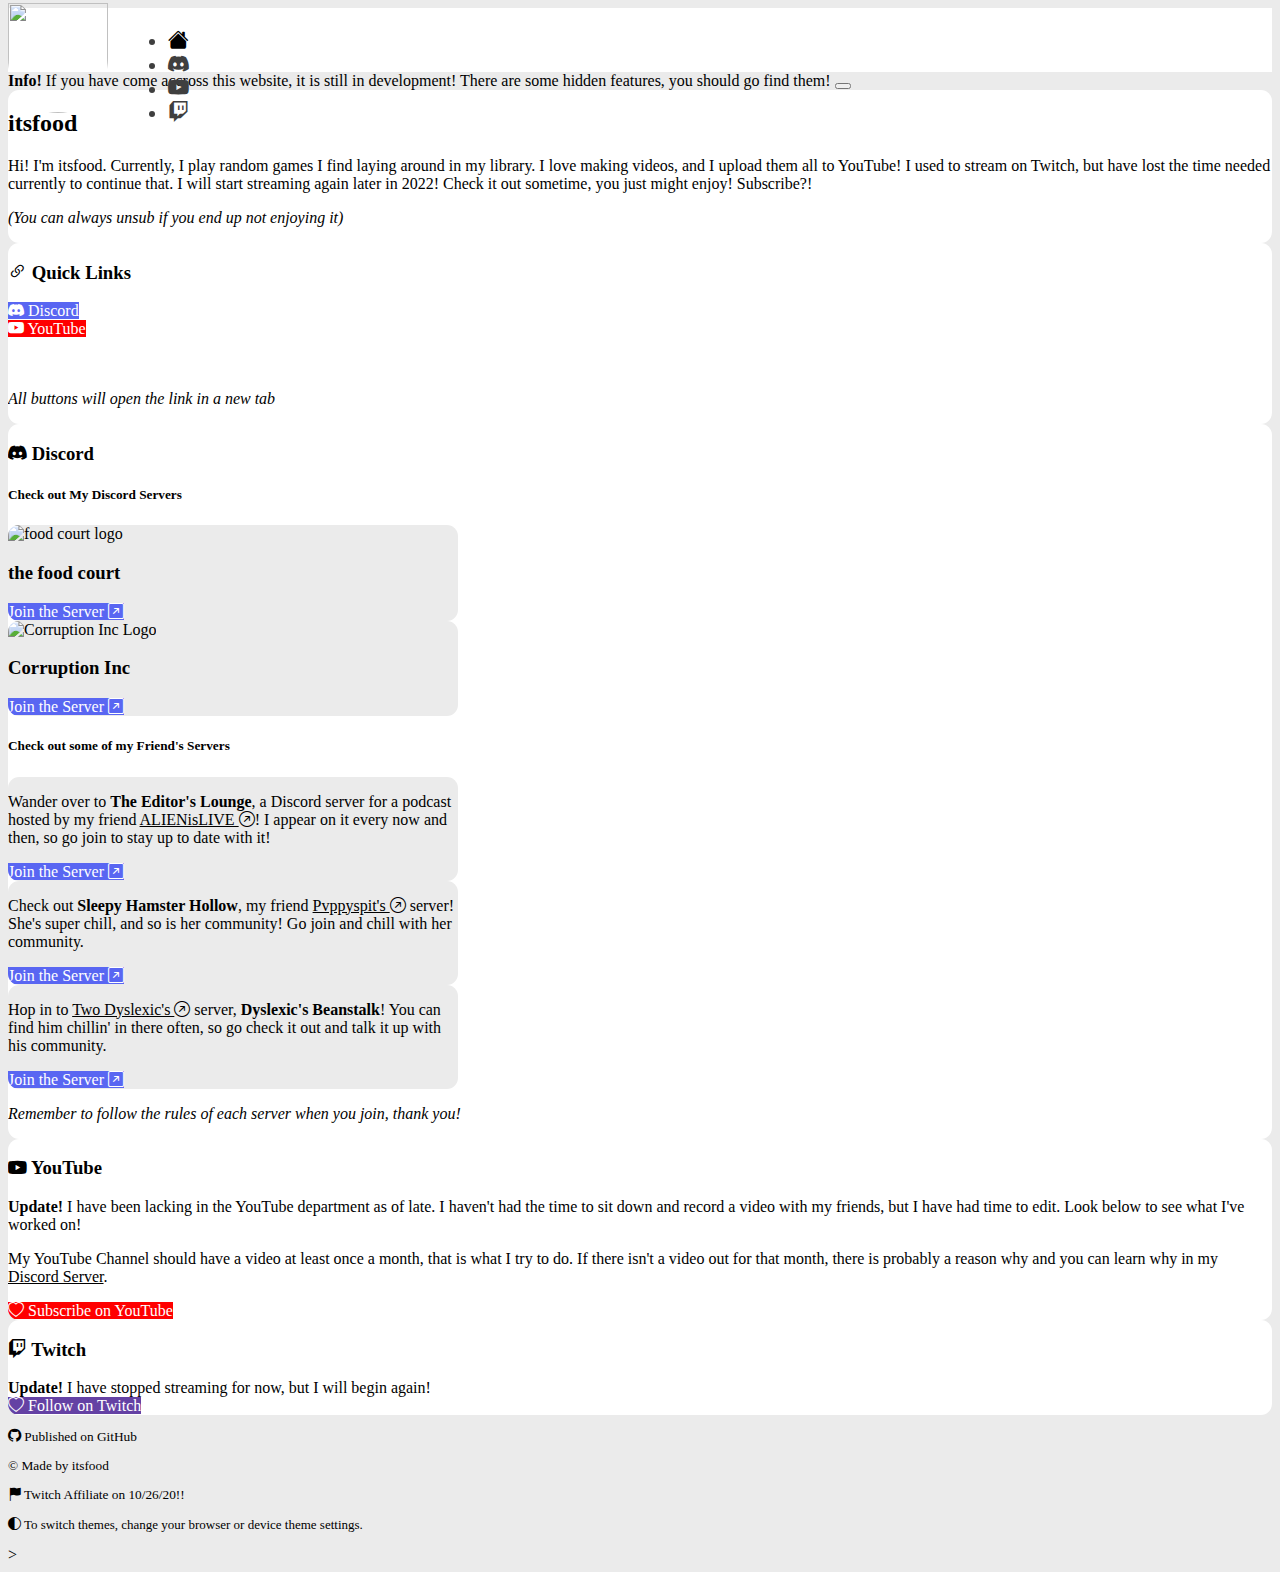
==== index.html @ 0097c3bd "updating logos and bootstrap icons" ====
<!DOCTYPE html>
<html lang="en" id="top" class="fontawesome-i2svg-active fontawesome-i2svg-complete">

<head>
    <meta charset="utf-8">
    <meta name="viewport" content="width=device-width">
    <title>itsfood</title>
    <link href="img/food/icon.png" rel="icon">
    <!-- Bootstrap -->
    <link href="https://cdn.jsdelivr.net/npm/bootstrap@5.1.3/dist/css/bootstrap.min.css" rel="stylesheet"
        integrity="sha384-1BmE4kWBq78iYhFldvKuhfTAU6auU8tT94WrHftjDbrCEXSU1oBoqyl2QvZ6jIW3" crossorigin="anonymous">
    <!-- Personal CSS (Includes Bootstrap Icons)-->
    <link href="css/style.css" rel="stylesheet" type="text/css">
    <link href="https://cdn.jsdelivr.net/npm/bootstrap-icons@1.8.3/font/bootstrap-icons.css" rel="stylesheet"
        type="text/css">
</head>

<body data-bs-spy="scroll" data-bs-target="#navbar" data-bs-offset="100">
    <nav id="navbar" class="navbar navbar-expand-lg navbar-dark bg-dark sticky-top">
        <div class="container-fluid">
            <img class="navbar-brand" src="img/food/logo.jpg" height="110px" width="100px" draggable="false">
            <ul class="nav" style="position: absolute">
                <li class="nav-item">
                    <a class="nav-link active" href="#top">
                        <i class="bi bi-house-fill" id="navbar-home"></i>
                    </a>
                </li>
                <li class="nav-item">
                    <a class="nav-link" href="#discord" ondblclick="window.open('https://discord.itsfood.xyz')">
                        <i class="bi bi-discord" id="navbar-discord"></i>
                    </a>
                </li>
                <li class="nav-item">
                    <a class="nav-link" href="#youtube"
                        ondblclick="window.open('https://www.youtube.com/channel/UCKGQCgPYx30GKtWlYYuQzdg')">
                        <i class="bi bi-youtube" id="navbar-youtube"></i>
                    </a>
                </li>
                <li class="nav-item">
                    <a class="nav-link" href="#twitch" ondblclick="alert('I don\'t stream anymore.')">
                        <i class="bi bi-twitch" id="navbar-twitch"></i>
                    </a>
                </li>
            </ul>
        </div>
    </nav>
    <main class="container my-4">
        <div class="alert alert-info alert-dismissible shadow fade show" role="alert">
            <strong>Info!</strong> If you have come accross this website, it is still in development! There are some
            hidden features, you should go find them!
            <button type="button" class="btn-close" data-bs-dismiss="alert" aria-label="Close"></button>
        </div>
        <div id="top">
            <div class="my-3 card shadow theme-control">
                <div class="card-header">
                    <h2 class="card-title">itsfood</h2>
                </div>
                <div class="card-body">
                    <div class="card-body">
                        Hi! I'm itsfood. Currently, I play random games I find laying around in my
                        library. I love making videos, and I upload them all to YouTube! I used to stream on Twitch, but
                        have lost the time needed currently to continue that. I will start streaming again later in
                        2022! Check it out sometime, you just might enjoy! Subscribe?!
                        <p class="text-muted"><i>(You can always unsub if you end
                                up not enjoying it)</i></p>
                    </div>
                </div>
            </div>
            <div class="my-3 card shadow theme-control">
                <div class="card-header">
                    <h3> <i class="bi bi-link-45deg"></i> Quick Links</h3>
                </div>
                <div class="card-body">
                    <div class="d-flex flex-row align-items-center justify-content-around">
                        <div>
                            <a href="https://discord.itsfood.xyz" class="btn btn-discord" target="_blank">
                                <i class="bi bi-discord"></i> Discord
                            </a>
                        </div>
                        <div>
                            <a href="https://www.youtube.com/channel/UCKGQCgPYx30GKtWlYYuQzdg" class="btn btn-youtube"
                                target="_blank">
                                <i class="bi bi-youtube"></i> YouTube
                            </a>
                        </div>
                        <div>
                            <a href="https://streamelements.com/itsfoodlive/tip" class="btn btn-success"
                                target="_blank">
                                <i class="bi bi-currency-exchange"></i> Donations
                            </a>
                        </div>
                        <div>
                            <a href="merch.itsfood.xyz" class="btn btn-primary" target="_blank">
                                <i class="bi bi-bag-fill"></i> Merch
                            </a>
                        </div>
                    </div>
                    <p class="text-muted text-center mt-3 m-0">
                        <i>All buttons will open the link in a new tab</i>
                    </p>
                </div>
            </div>
        </div>
        <div class="card shadow theme-control mt-5" id="discord">
            <div class="card-header">
                <h3><i class="bi bi-discord"></i> Discord</h3>
            </div>
            <div class="card-body">
                <h5 class="text-center">Check out My Discord Servers</h5>
                <div class="row justify-content-around">
                    <div class="col-lg-6 my-3" style="max-width: 450px;">
                        <div class="col card shadow theme-control d-flex flex-row">
                            <img src="./img/food/foodcourt.jpg" alt="food court logo" height="180px">
                            <div class="d-flex align-items-center justify-content-center flex-column m-3">
                                <h3>the food court</h3>
                                <a target="_blank" class="disabled btn btn-discord">
                                    Join the Server <i class="bi bi-arrow-up-right-square"></i>
                                </a>
                            </div>
                        </div>
                    </div>
                    <div class="col-lg-6 my-3" style="max-width: 450px;">
                        <div class="col card shadow theme-control d-flex flex-row">
                            <img src="./img/corruption/logo.png" alt="Corruption Inc Logo" height="180px">
                            <div class="d-flex align-items-center justify-content-center flex-column m-3">
                                <h3>Corruption Inc</h3>
                                <a target="_blank" class="btn btn-discord" href="https://discord.corruption.live">
                                    Join the Server <i class="bi bi-arrow-up-right-square"></i>
                                </a>
                            </div>
                        </div>
                    </div>
                </div>
                <h5 class="mt-2 text-center">Check out some of my Friend's Servers</h5>
                <div class="row justify-content-around">
                    <div class="col-lg-3 my-3" style="max-width: 450px;">
                        <div class="card shadow theme-control h-100">
                            <div class="card-body d-flex flex-row">
                                <p>Wander over to <b>The Editor's Lounge</b>, a Discord server for a podcast hosted by
                                    my friend <a href="https://www.twitch.tv/ALIENisSCARED" target="_blank">ALIENisLIVE
                                        <i class="bi bi-arrow-up-right-circle"></i></a>! I appear on it every now and
                                    then, so go join to stay up to date with it!
                                </p>
                            </div>
                            <div class="card-footer">
                                <a href="https://discord.gg/Z8apr4Z5Gk" target="_blank" class="btn btn-discord">
                                    Join the Server <i class="bi bi-arrow-up-right-square"></i>
                                </a>
                            </div>
                        </div>
                    </div>
                    <div class="col-lg-3 my-3" style="max-width: 450px;">
                        <div class="col card shadow theme-control h-100">
                            <div class="card-body d-flex flex-row">
                                <p>Check out <b>Sleepy Hamster Hollow</b>, my friend <a
                                        href="https://www.twitch.tv/pvppyspit" target="_blank">Pvppyspit's <i
                                            class="bi bi-arrow-up-right-circle"></i></a>
                                    server! She's super chill, and so is her community! Go join and chill with
                                    her community.</p>
                            </div>
                            <div class="card-footer">
                                <a href="https://discord.gg/gkdGFre59p" target="_blank" class="btn btn-discord">
                                    Join the Server <i class="bi bi-arrow-up-right-square"></i>
                                </a>
                            </div>
                        </div>
                    </div>
                    <div class="col-lg-3 my-3" style="max-width: 450px;">
                        <div class="col card shadow theme-control h-100">
                            <div class="card-body d-flex flex-row">
                                <p>Hop in to
                                    <a href="https://www.twitch.tv/nic2496" target="_blank">Two Dyslexic's <i
                                            class="bi bi-arrow-up-right-circle"></i></a>
                                    server, <b>Dyslexic's Beanstalk</b>! You can find him chillin' in there
                                    often, so go check it out and talk it up with his community.
                                </p>
                            </div>
                            <div class="card-footer">
                                <a href="https://discord.gg/JjtB6kdwkv" target="_blank" class="btn btn-discord">
                                    Join the Server <i class="bi bi-arrow-up-right-square"></i>
                                </a>
                            </div>
                        </div>
                    </div>
                </div>
            </div>
            <p class="text-muted text-center mt-2">
                <i>Remember to follow the rules of each server when you join, thank you!</i>
            </p>
        </div>
        <div class="card shadow theme-control mt-5" id="youtube">
            <div class="card-header">
                <h3><i class="bi bi-youtube"></i> YouTube</h3>
            </div>
            <div class="card-body">
                <div class="alert alert-info">
                    <strong>Update!</strong> I have been lacking in the YouTube department as of late. I haven't had the
                    time to sit down and record a video with my friends, but I have had time to edit. Look below to see
                    what I've worked on!
                </div>
                <p class="card-text">
                    My YouTube Channel should have a video at least once a month, that is what I try to do. If there
                    isn't a video out for that month, there is probably a reason why and you can learn why in my
                    <a href="https://discord.gg/P7KDmDk" target="_blank"><i class="fab fa-discord"></i> Discord
                        Server</a>.
                </p>
                <!-- <p class="card-text">Want to watch some of the content I have edited? Check out these videos!</p> -->
                <!-- <div class="row">
                    <div class="col-sm-4">
                        <div class="card shadow">
                            <div class="card-header">
                                <h5>ALIENisLIVE</h5>
                            </div>
                            <div class="card-body">
                                <p class="card-text">.</p>
                                <a href="#" class="btn btn-primary">Go Watch <i
                                        class="bi bi-arrow-up-right-square"></i></a>
                            </div>
                        </div>
                    </div>
                    <div class="col-sm-4">
                        <div class="card shadow">
                            <div class="card-header">
                                <h5>ALIENisLIVE</h5>
                            </div>
                            <div class="card-body">
                                <p class="card-text"></p>
                                <a href="#" class="btn btn-primary">Go Watch <i
                                        class="bi bi-arrow-up-right-square"></i></a>
                            </div>
                        </div>
                    </div>
                    <div class="col-sm-4">
                        <div class="card shadow">
                            <div class="card-header">
                                <h5>ALIENisLIVE</h5>
                            </div>
                            <div class="card-body">
                                <p class="card-text"></p>
                                <a href="#" class="btn btn-primary">Go Watch <i
                                        class="bi bi-arrow-up-right-square"></i></a>
                            </div>
                        </div>
                    </div>
                </div> -->
            </div>
            <div class="card-footer">
                <a href="https://www.youtube.com/channel/UCKGQCgPYx30GKtWlYYuQzdg" target="_blank"
                    class="btn btn-youtube" onmousedown="javascript:fillHeart(this)">
                    <i class="bi bi-heart"></i> Subscribe on YouTube
                </a>
            </div>
        </div>
        <div class="card shadow theme-control mt-5" id="twitch">
            <div class="card-header">
                <h3><i class="bi bi-twitch"></i> Twitch</h3>
            </div>
            <div class="alert alert-info mx-3 my-2">
                <strong>Update!</strong> I have stopped streaming for now, but I
                will begin again!
            </div>
            <!-- <div class="px-3 py-2 embed-twitch">
                <iframe src="https://player.twitch.tv/?channel=itsfoodlive&parent=itsfood.xyz&parent=localhost"
                    height="100%" width="100%" frameborder="false" scrolling="false" allowfullscreen="true"
                    style="border-radius: 5px;">
                </iframe>
            </div> -->
            <!-- <div class="card-body">
                <div class="alert alert-info my-1"><strong>Schedule!</strong> Currently, I do not have a schedule on
                    Twitch. My goal is to stream three times a week, starting around 9:30-10:00pm PST.</div>
            </div> -->
            <div class="card-footer">
                <a href="https://www.twitch.tv/itsfoodlive" target="_blank" class="btn btn-twitch"
                    onmousedown="javascript:fillHeart(this)">
                    <i class="bi bi-heart"></i> Follow on Twitch
                </a>
            </div>
        </div>
    </main>
    <div class="containter">
        <div class="d-flex justify-content-around" style="font-size: smaller;">
            <p class="text-muted"><i class="bi bi-github"></i> Published on GitHub</p>
            <p class="text-muted">&copy; Made by itsfood</p>
            <p class="text-muted"><i class="bi bi-flag-fill"></i> Twitch Affiliate on 10/26/20!!</p>
        </div>
        <div class="d-flex justify-content-around" style="font-size: small;">
            <p class="text-muted"><i class="bi bi-circle-half"></i> To switch themes, change your browser or device
                theme
                settings.</p>
        </div>
        <!-- <div class="d-flex justify-content-around" style="font-size: small;">
            <p class="text-muted">
                <i class="bi" title="Apple's Safari" id="safari">
                    <img src="./css/extra-icons/safari-brands.svg" alt="Safari Logo">
                </i>
                <i class="bi" title="Google Chrome" id="chrome">
                    <img src="./css/extra-icons/chrome-brands.svg" alt="Google Chrome Logo">
                </i>
                Works On
                <i class="bi" title="Microsoft Edge" id="microsoft edge">
                    <img src="./css/extra-icons/edge-brands.svg" alt="Edge Logo">
                </i>
                <i class="bi" title="Mozilla Firefox" id="firefox">
                    <img src="./css/extra-icons/firefox-brands.svg" alt="Firefox Logo"></i>
            </p>
        </div> -->
    </div>

    <!--Bootstrap.js CDN -->
    <script src="https://cdn.jsdelivr.net/npm/bootstrap@5.1.3/dist/js/bootstrap.bundle.min.js"
        integrity="sha384-ka7Sk0Gln4gmtz2MlQnikT1wXgYsOg+OMhuP+IlRH9sENBO0LRn5q+8nbTov4+1p"
        crossorigin="anonymous"></script>
    <!-- Script -->
    <script>
        // Initiate Bootstrap compononets
        var alertList = document.querySelectorAll('.alert')
        var alerts = [].slice.call(alertList).map(function (element) {
            return new bootstrap.Alert(element)
        })

        // Fill in heart icons in buttons when clicked (Twitch, YouTube)
        function fillHeart(elem) {
            let heart = elem.getElementsByClassName('bi-heart')[0];
            // console.log(heart)
            heart.classList.remove('bi-heart')
            heart.classList.add('bi-heart-fill')
        }
    </script>
    <!-- Browser Detect -->
    <script src="https://cdn.jsdelivr.net/npm/bowser@2.5.3/es5.js"></script>>
    <script type="text/javascript">
        window.addEventListener("load", function () {
            // PARSE USER AGENT
            var result = bowser.getParser(navigator.userAgent).getResult();

            // BROWSER INFO
            console.log(result.browser.name);

            // PAGE CUSTOMIZATION
            $(`#${result.browser.name.toLowerCase()}`).addClass('currentBrowser');
        });
    </script>
</body>

</html>

<!-- Hello fellow coder!
    I have a simple request of you...
    You can read my code, and I encourage telling
    me if I should change anything, but if you could
    refrain from copying and using it in your own
    proect, that would be wonderful. Thanks!
    Copyright 2022 itsfood. -->
---- css/style.css ----
/* Personal CSS for the itsfood website (made by itsfood) */
html {
  scroll-behavior: smooth;
}

/* Theme */
@media (prefers-color-scheme: light) {
  :root {
    --theme-web-bg: #ebebeb;
    --theme-text: black;
    --theme-color: white;
    --theme-primary: #007bff;
    --theme-alt: #3f3f3f;
  }
}

@media (prefers-color-scheme: dark) {
  :root {
    --theme-web-bg: #1a1a1a;
    --theme-text: white;
    --theme-color: #1f1f1f;
    --theme-primary: #007bff;
    --theme-alt: #afafaf;
  }
}

.theme-control {
  background-color: var(--theme-color);
  color: var(--theme-text);
}

.theme-control a {
  color: var(--theme-text);
  text-decoration: underline;
  transition: 150ms ease-in;
}

.theme-control a:hover {
  color: var(--theme-alt);
  text-decoration: none;
}

/* Other Adjustments */

body {
  position: relative;
  background-color: var(--theme-web-bg);
  color: var(--theme-text) !important;
  cursor: default;
  /*disables text selection*/
  -webkit-touch-callout: none !important;
  -webkit-user-select: none !important;
  -khtml-user-select: none !important;
  -moz-user-select: none !important;
  -ms-user-select: none !important;
  user-select: none !important;
}

/*Hides scrollbars on webKit browsers*/
body::-webkit-scrollbar {
  display: none;
}

/* Navbar */
nav {
  background-color: var(--theme-color);
  color: var(--theme-alt);
  font-size: 1.3rem;
  height: 4rem;
}
.navbar {
  background-color: var(--theme-color) !important;
}

.nav {
  left: 120px;
}

.nav-link {
  color: var(--theme-alt) !important;
  transform: scale(1);
  transition: 150ms ease;
}

.nav-link:hover {
  color: var(--theme-text) !important;
}

.active #navbar-youtube,
.nav-link:hover #navbar-youtube {
  color: #ff0000 !important;
}

.active #navbar-twitch,
.nav-link:hover #navbar-twitch {
  color: #6441a4 !important;
}

.active #navbar-discord,
.nav-link:hover #navbar-discord {
  color: #5865f2 !important;
}

@media only screen and (max-width: 768px) {
  .navbar-brand {
    width: 65px !important;
    height: 75px !important;
    border-top-right-radius: 50% !important;
    border-bottom-left-radius: 0% !important;
    position: absolute;
    top: -5px !important;
    left: -5px !important;
  }

  .nav {
    left: 70px !important;
  }
}

.navbar-brand {
  border-bottom-left-radius: 50%;
  border-bottom-right-radius: 50%;
  position: absolute !important;
  top: -5px !important;
  opacity: 1;
}

.active {
  color: var(--theme-text) !important;
  transform: scale(1.15);
}

.nav-link #navbar-youtube,
.nav-link #navbar-twitch,
.nav-link #navbar-home,
.nav-link #navbar-discord {
  transition: 150ms ease-in;
}

a:hover {
  cursor: pointer;
}

.card {
  border: none;
  border-radius: 0.7rem;
  overflow: hidden;
}
.card-body .card {
  background-color: var(--theme-web-bg);
}

.embed-youtube {
  width: 100%;
  aspect-ratio: 16/9;
}
.embed-twitch {
  width: 100%;
  aspect-ratio: 16/9;
}

.btn {
  text-decoration: none !important;
  color: white !important;
}
.btn:hover {
  color: white !important;
}
.btn:active {
  transform: scale(0.95);
}

.btn-twitch {
  background-color: #6441a4;
  transition: 300ms ease !important;
}

.btn-twitch:hover {
  background-color: rgb(65, 42, 107);
}

.btn-youtube {
  background-color: red;
  transition: 300ms ease !important;
}
.btn-youtube:hover {
  background-color: rgb(175, 0, 0);
}

.btn-discord {
  background-color: rgb(89, 102, 242);
  transition: 300ms ease !important;
}

.btn-discord:hover {
  background-color: rgb(68, 79, 201);
}

.currentBrowser {
  color: var(--theme-text) !important;
  fill: var(--theme-text) !important;
}

#bgTop {
  background-image: url(../img/gradient.png);
  background-size: cover;
  height: fit-content;
  width: 100vw;
}

/* Animations */
.pulse {
  animation: pulse 1500ms ease-out infinite;
}

.hover-pulse:hover {
  animation: pulse 1500ms ease-out infinite;
}

@keyframes pulse {
  0% {
    transform: scale(1);
  }

  50% {
    transform: scale(1.1);
  }

  100% {
    transform: scale(1);
  }
}

.grow {
  animation: grow 1000ms ease;
}

.hover-grow:hover {
  animation: grow 1000ms ease;
}

@keyframes grow {
  0% {
    transform: scale(1);
  }

  100% {
    transform: scale(1.1);
  }
}
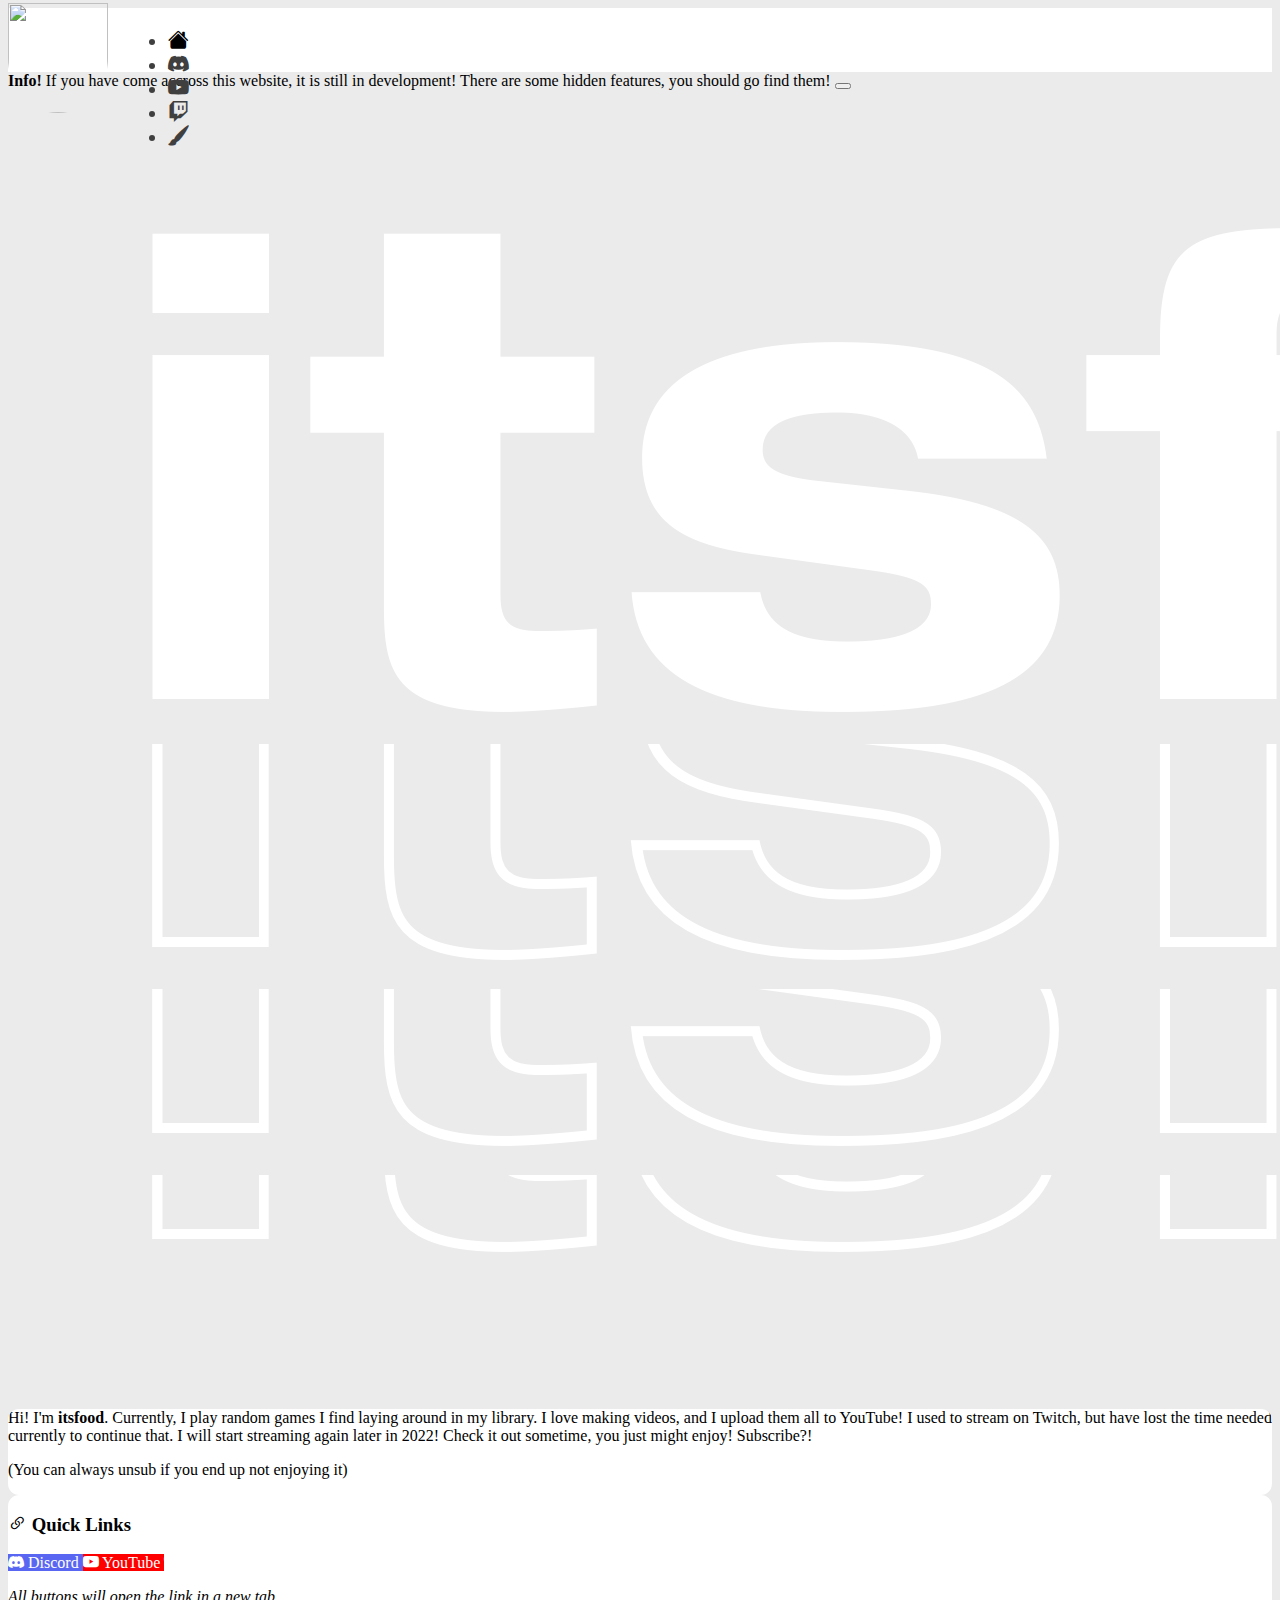
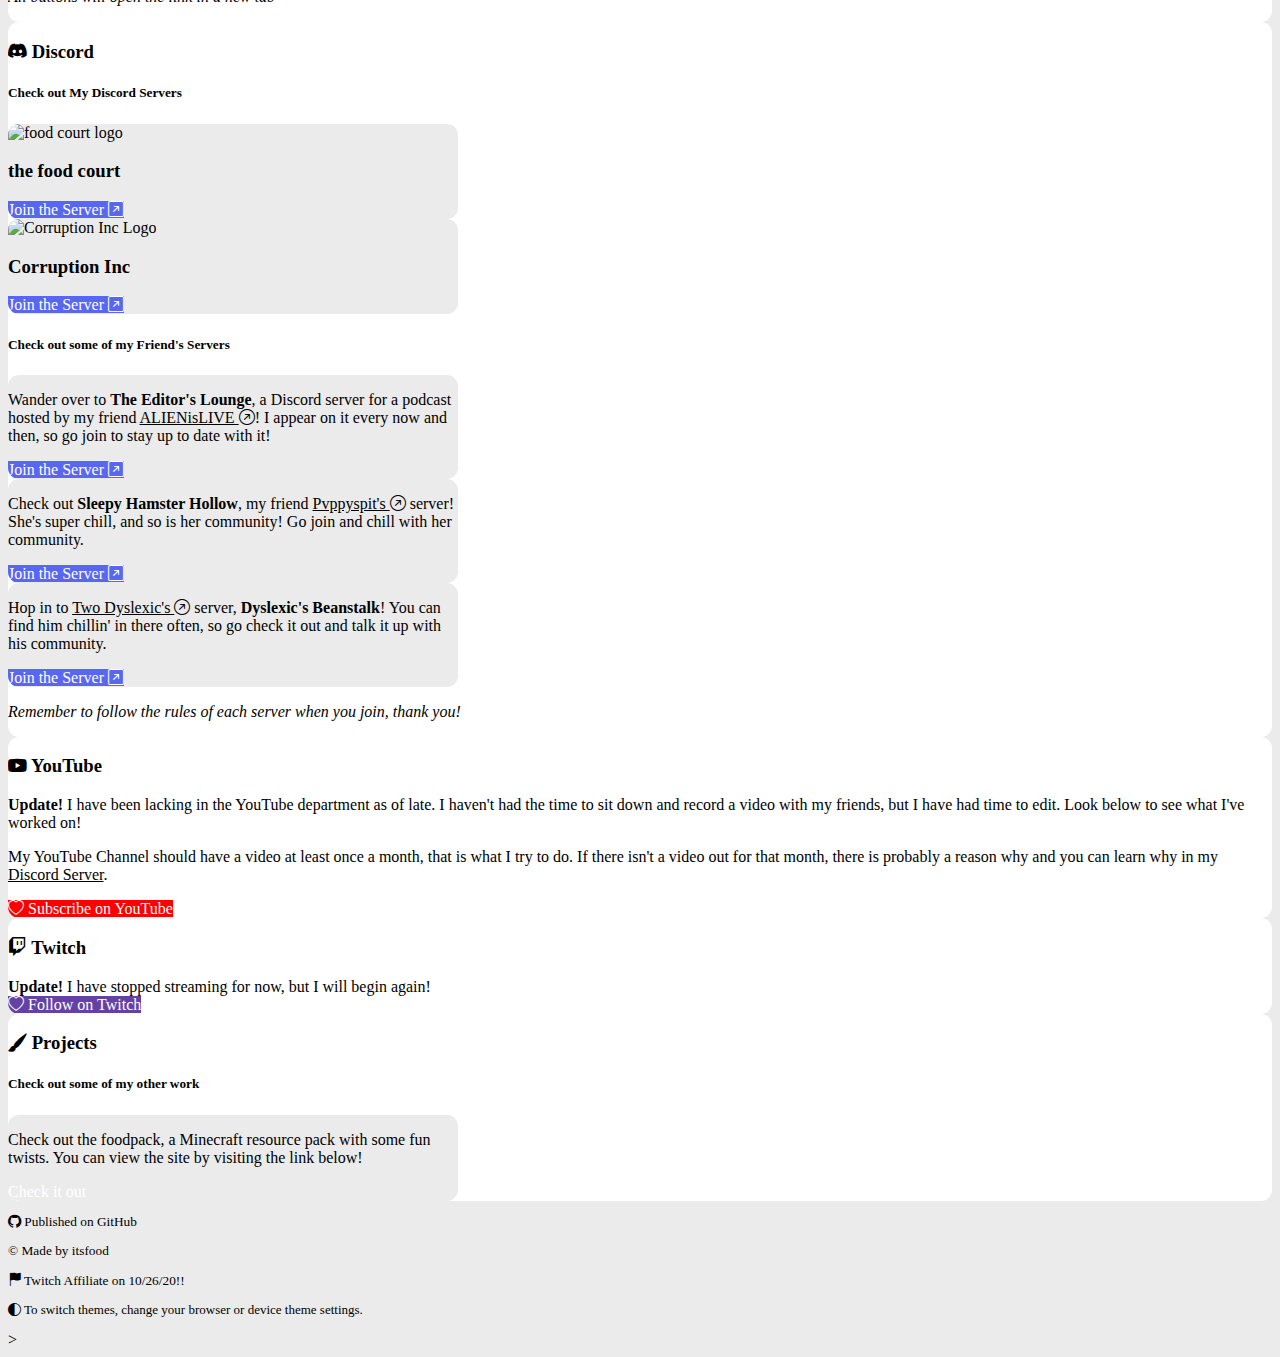
==== commit f82becaf: "MAJOR redesign to fit new brand, and merged foodpack into the main site!" ====
--- a/index.html
+++ b/index.html
@@ -41,6 +41,11 @@
                         <i class="bi bi-twitch" id="navbar-twitch"></i>
                     </a>
                 </li>
+                <li class="nav-item">
+                    <a class="nav-link" href="#projects">
+                        <i class="bi bi-brush-fill" id="navbar-projects"></i>
+                    </a>
+                </li>
             </ul>
         </div>
     </nav>
@@ -51,18 +56,18 @@
             <button type="button" class="btn-close" data-bs-dismiss="alert" aria-label="Close"></button>
         </div>
         <div id="top">
+            <div class="d-flex justify-content-center">
+                <img class="page-title" src="./img/food/text.png" alt="itsfood text with outline duplications below">
+            </div>
             <div class="my-3 card shadow theme-control">
-                <div class="card-header">
-                    <h2 class="card-title">itsfood</h2>
-                </div>
                 <div class="card-body">
                     <div class="card-body">
-                        Hi! I'm itsfood. Currently, I play random games I find laying around in my
+                        Hi! I'm <b>itsfood</b>. Currently, I play random games I find laying around in my
                         library. I love making videos, and I upload them all to YouTube! I used to stream on Twitch, but
                         have lost the time needed currently to continue that. I will start streaming again later in
                         2022! Check it out sometime, you just might enjoy! Subscribe?!
-                        <p class="text-muted"><i>(You can always unsub if you end
-                                up not enjoying it)</i></p>
+                        <p class="text-muted">(You can always unsub if you end
+                            up not enjoying it)</p>
                     </div>
                 </div>
             </div>
@@ -72,28 +77,19 @@
                 </div>
                 <div class="card-body">
                     <div class="d-flex flex-row align-items-center justify-content-around">
-                        <div>
-                            <a href="https://discord.itsfood.xyz" class="btn btn-discord" target="_blank">
-                                <i class="bi bi-discord"></i> Discord
-                            </a>
-                        </div>
-                        <div>
-                            <a href="https://www.youtube.com/channel/UCKGQCgPYx30GKtWlYYuQzdg" class="btn btn-youtube"
-                                target="_blank">
-                                <i class="bi bi-youtube"></i> YouTube
-                            </a>
-                        </div>
-                        <div>
-                            <a href="https://streamelements.com/itsfoodlive/tip" class="btn btn-success"
-                                target="_blank">
-                                <i class="bi bi-currency-exchange"></i> Donations
-                            </a>
-                        </div>
-                        <div>
-                            <a href="merch.itsfood.xyz" class="btn btn-primary" target="_blank">
-                                <i class="bi bi-bag-fill"></i> Merch
-                            </a>
-                        </div>
+                        <a href="https://discord.itsfood.xyz" class="btn btn-discord m-1" target="_blank">
+                            <i class="bi bi-discord"></i> Discord
+                        </a>
+                        <a href="https://www.youtube.com/channel/UCKGQCgPYx30GKtWlYYuQzdg" class="btn btn-youtube m-1"
+                            target="_blank">
+                            <i class="bi bi-youtube"></i> YouTube
+                        </a>
+                        <a href="https://streamelements.com/itsfoodlive/tip" class="btn btn-green m-1" target="_blank">
+                            <i class="bi bi-currency-exchange"></i> Donations
+                        </a>
+                        <a href="merch.itsfood.xyz" class="btn btn-gold m-1" target="_blank">
+                            <i class="bi bi-bag-fill"></i> Merch
+                        </a>
                     </div>
                     <p class="text-muted text-center mt-3 m-0">
                         <i>All buttons will open the link in a new tab</i>
@@ -276,6 +272,43 @@
                 </a>
             </div>
         </div>
+        <div class="card shadow theme-control mt-5" id="projects">
+            <div class="card-header">
+                <h3><i class="bi bi-brush-fill"></i> Projects</h3>
+            </div>
+            <div class="card-body">
+                <!-- <h5 class="text-center">Check out my recent projects</h5>
+                <div class="row justify-content-around">
+                    <div class="col-lg-6 my-3" style="max-width: 450px;">
+                        <div class="col card shadow theme-control d-flex flex-row">
+                            <img src="./img/food/foodcourt.jpg" alt="food court logo" height="180px">
+                            <div class="d-flex align-items-center justify-content-center flex-column m-3">
+                                <h3>the food court</h3>
+                                <a target="_blank" class="disabled btn btn-discord">
+                                    Join the Server <i class="bi bi-arrow-up-right-square"></i>
+                                </a>
+                            </div>
+                        </div>
+                    </div>
+                </div> -->
+                <h5 class="text-center">Check out some of my other work</h5>
+                <div class="row justify-content-around">
+                    <div class="col-lg-3 my-3" style="max-width: 450px;">
+                        <div class="col card shadow theme-control h-100">
+                            <div class="card-body d-flex flex-row">
+                                <p>Check out the foodpack, a Minecraft resource pack with some fun twists. You can view
+                                    the site by visiting the link below!</p>
+                            </div>
+                            <div class="card-footer">
+                                <a href="./foodpack/" class="btn btn-primary">
+                                    Check it out
+                                </a>
+                            </div>
+                        </div>
+                    </div>
+                </div>
+            </div>
+        </div>
     </main>
     <div class="containter">
         <div class="d-flex justify-content-around" style="font-size: smaller;">
@@ -285,8 +318,7 @@
         </div>
         <div class="d-flex justify-content-around" style="font-size: small;">
             <p class="text-muted"><i class="bi bi-circle-half"></i> To switch themes, change your browser or device
-                theme
-                settings.</p>
+                theme settings.</p>
         </div>
         <!-- <div class="d-flex justify-content-around" style="font-size: small;">
             <p class="text-muted">
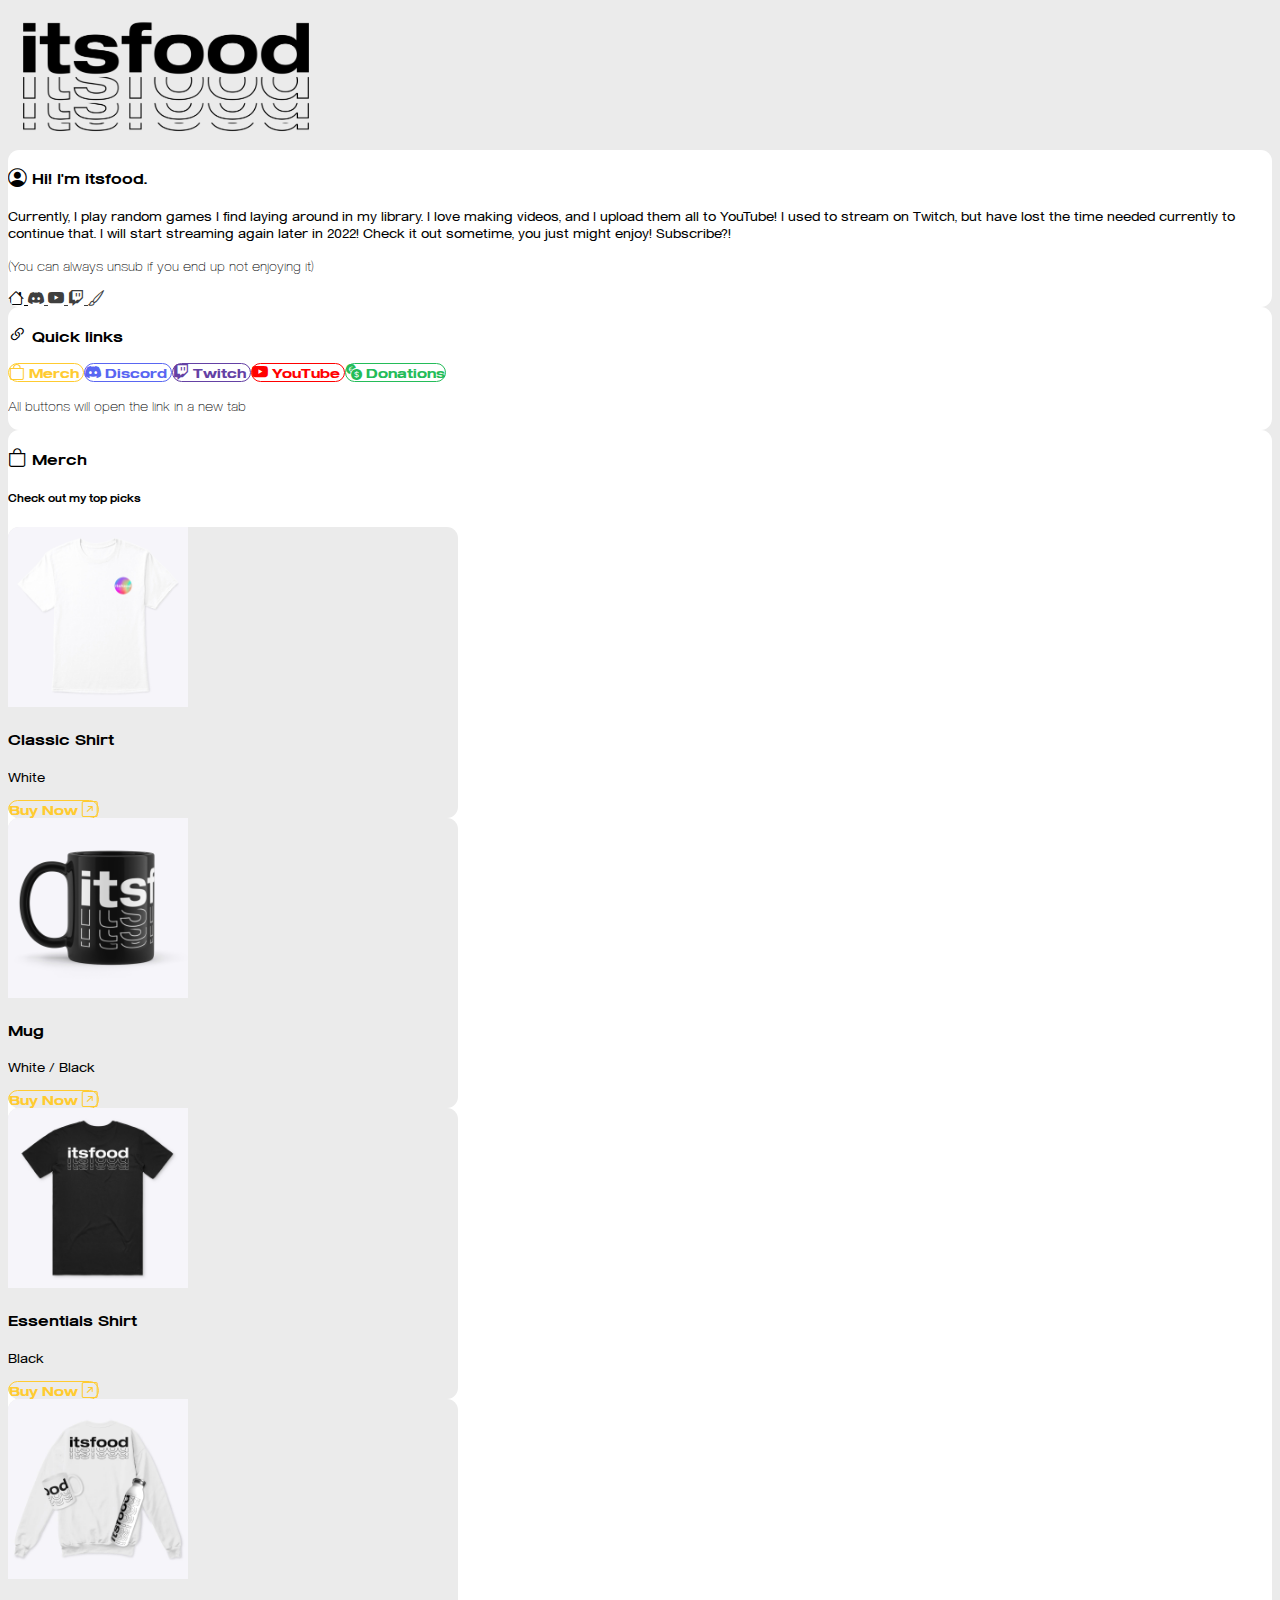
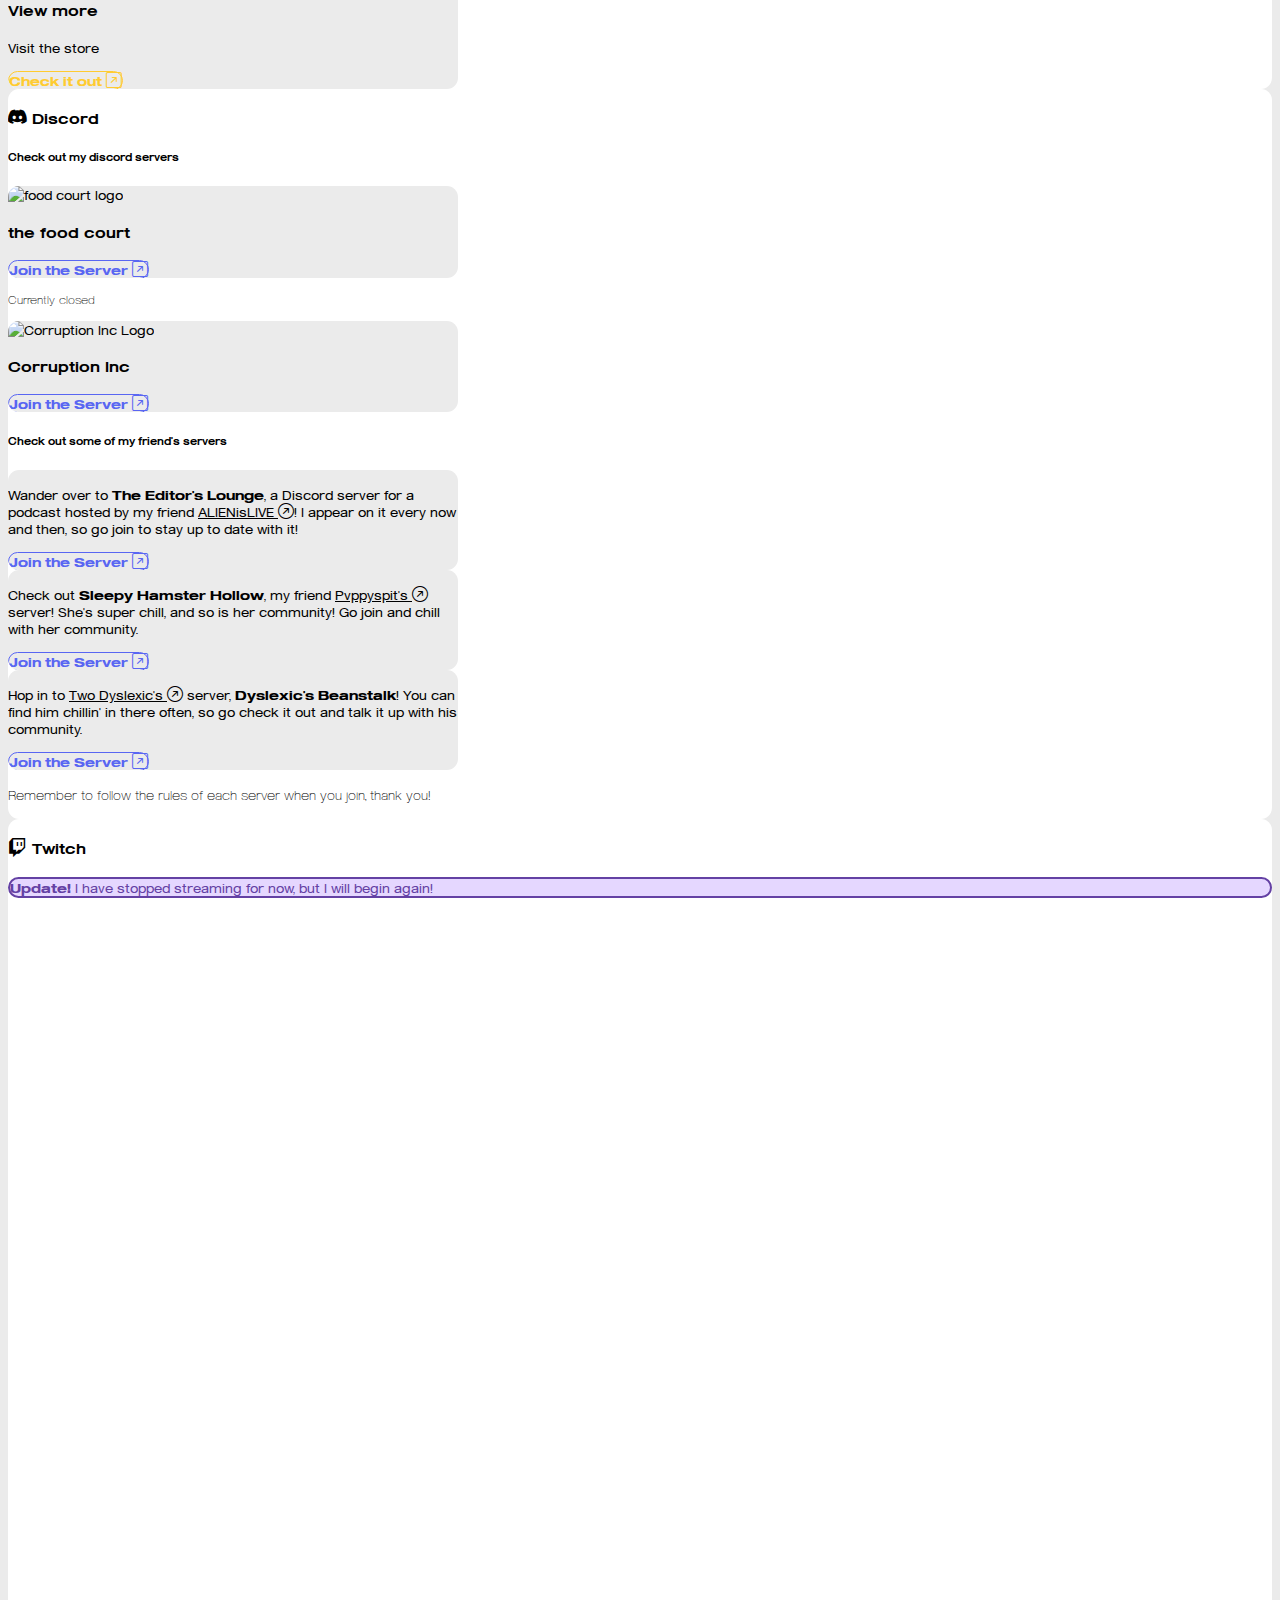
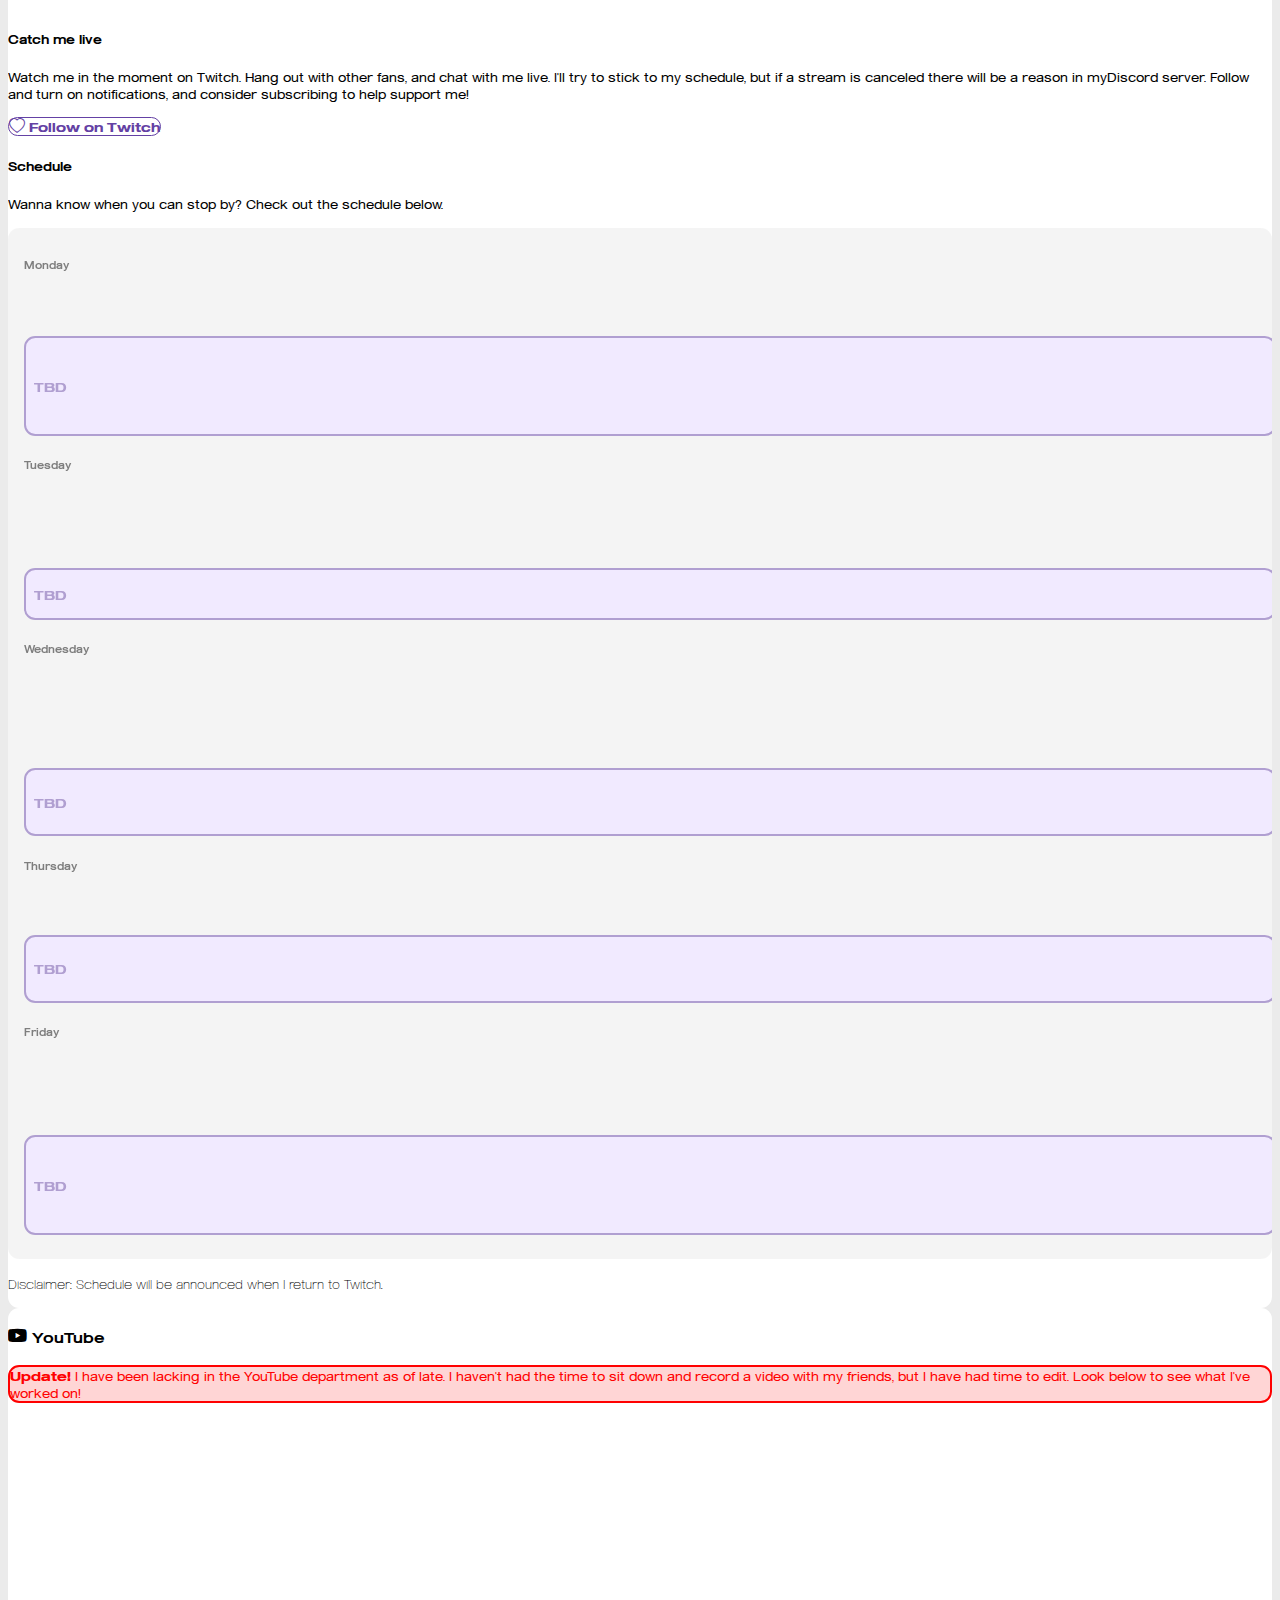
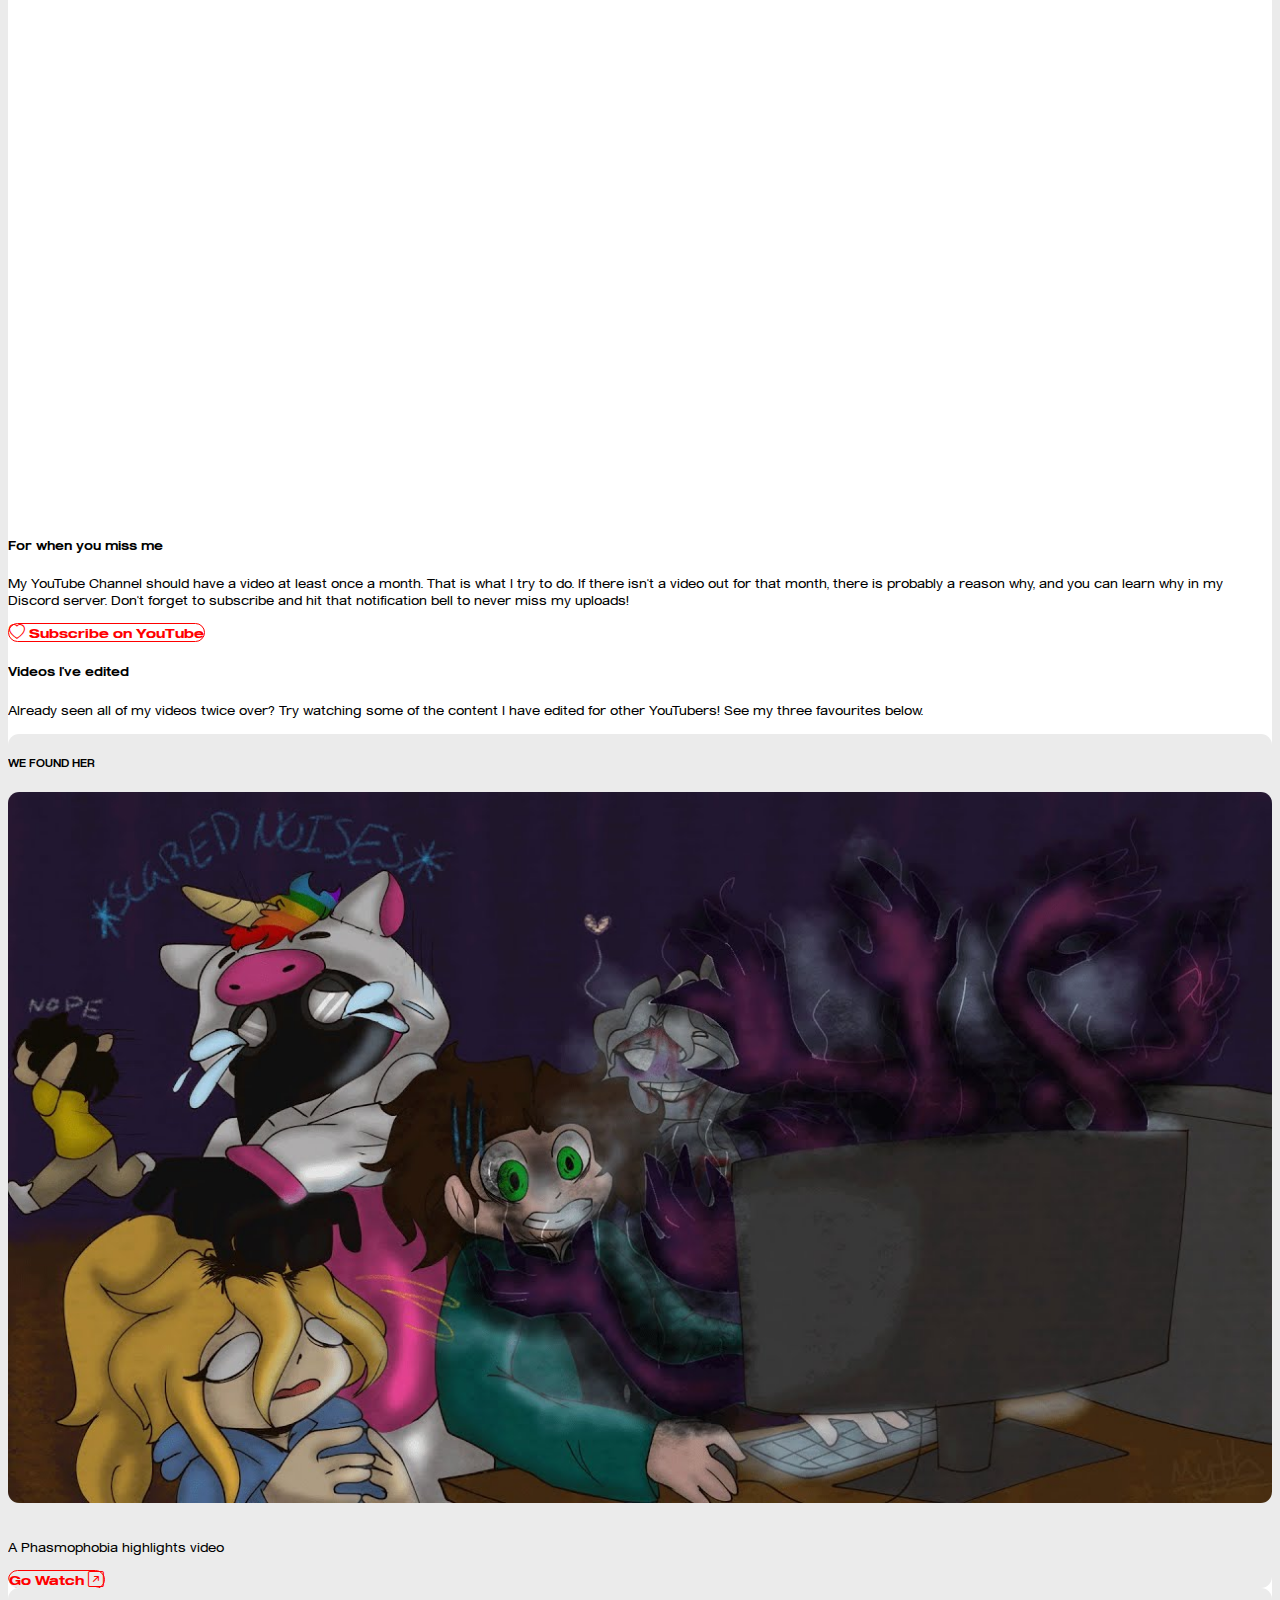
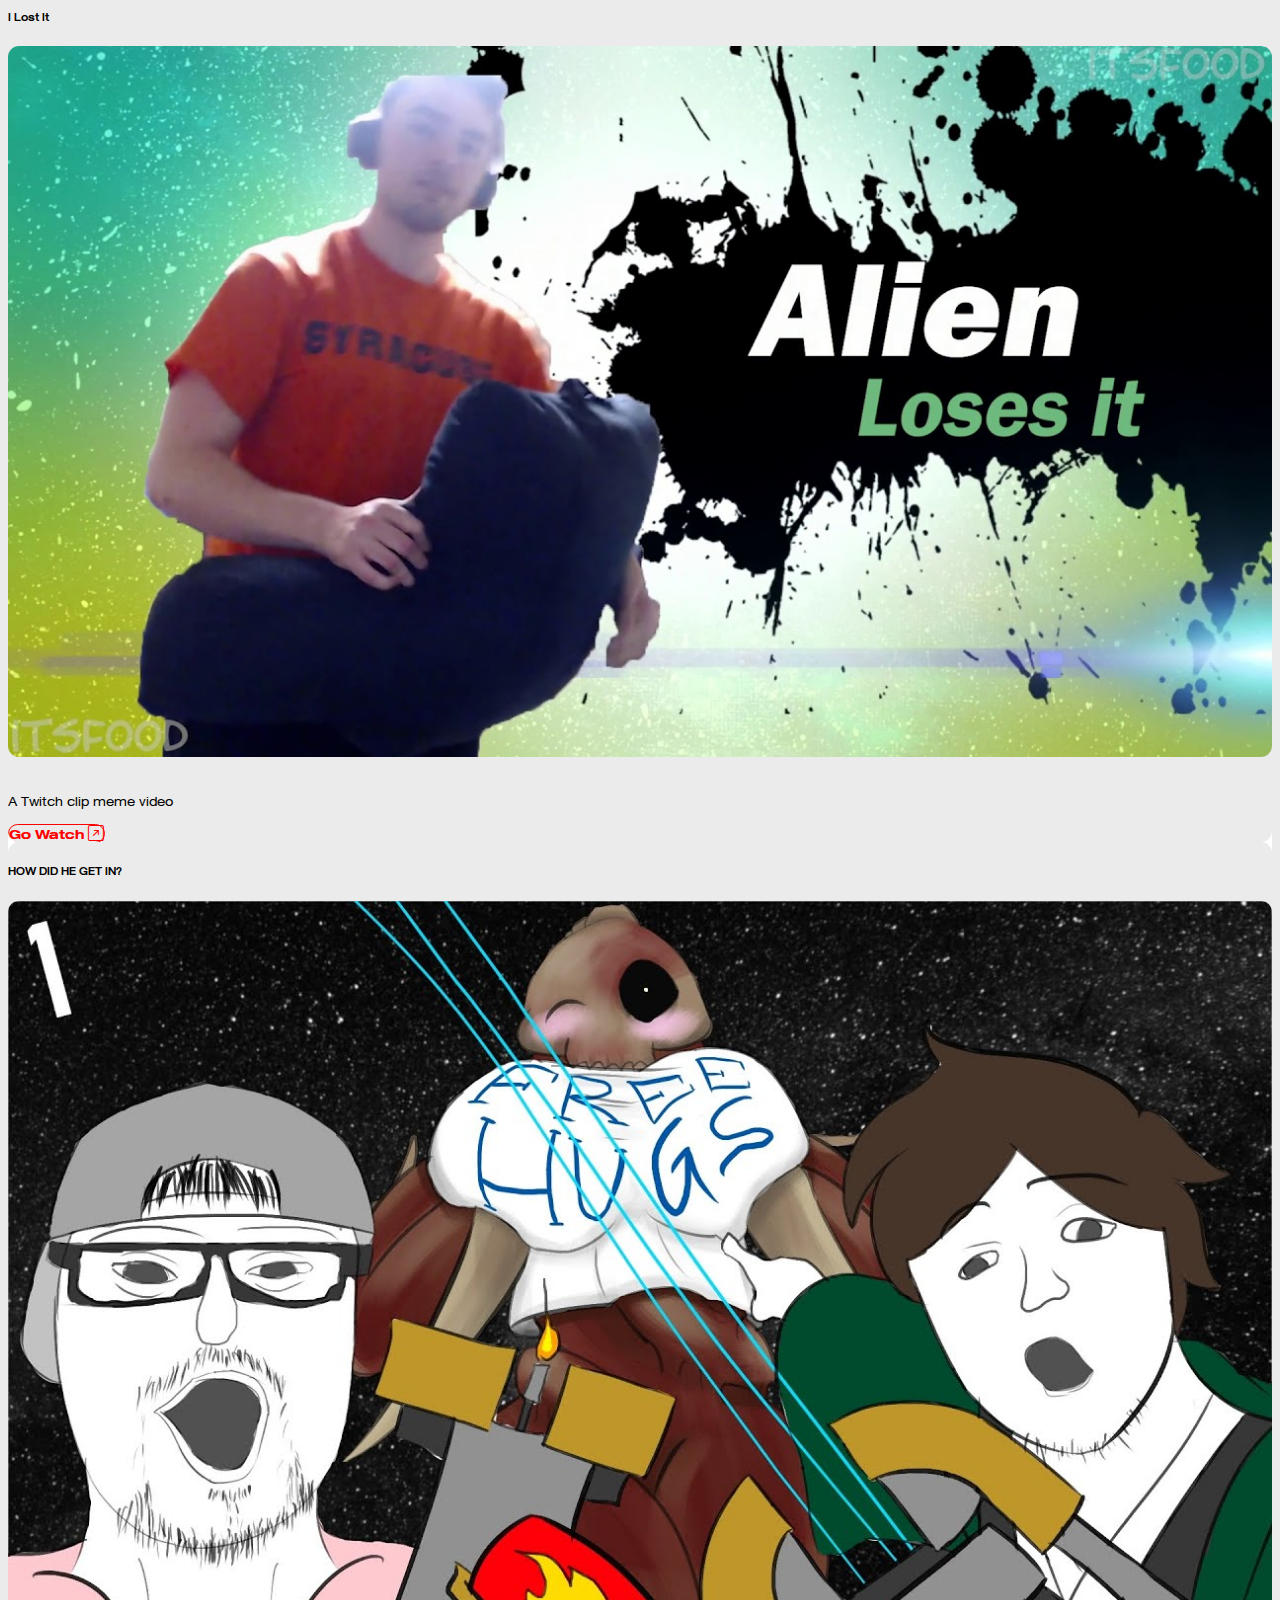
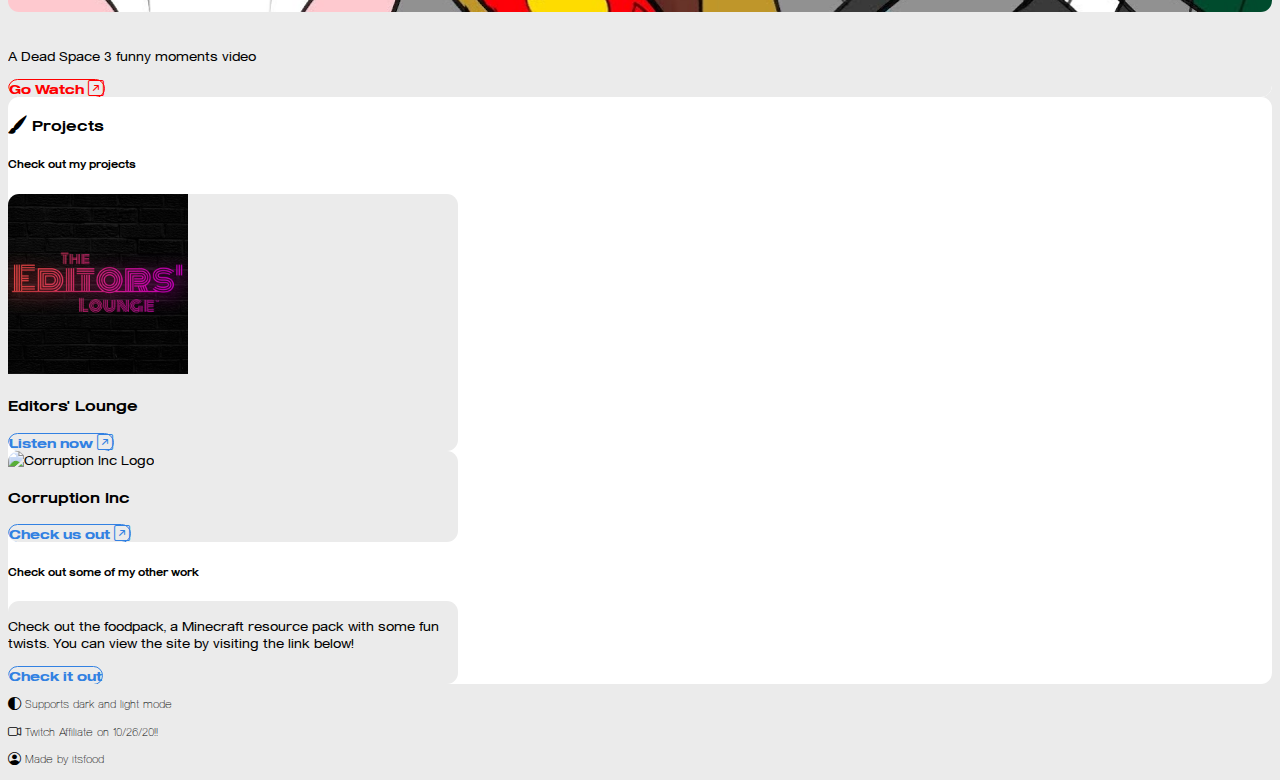
==== commit 2c1bb311: "updates" ====
--- a/index.html
+++ b/index.html
@@ -16,13 +16,13 @@
 </head>
 
 <body data-bs-spy="scroll" data-bs-target="#navbar" data-bs-offset="100">
-    <nav id="navbar" class="navbar navbar-expand-lg navbar-dark bg-dark sticky-top">
+    <!-- <nav id="navbar" class="navbar navbar-expand-lg navbar-dark bg-dark sticky-top shadow">
         <div class="container-fluid">
             <img class="navbar-brand" src="img/food/logo.jpg" height="110px" width="100px" draggable="false">
             <ul class="nav" style="position: absolute">
                 <li class="nav-item">
                     <a class="nav-link active" href="#top">
-                        <i class="bi bi-house-fill" id="navbar-home"></i>
+                        <i class="bi bi-house" id="navbar-home"></i>
                     </a>
                 </li>
                 <li class="nav-item">
@@ -43,82 +43,167 @@
                 </li>
                 <li class="nav-item">
                     <a class="nav-link" href="#projects">
-                        <i class="bi bi-brush-fill" id="navbar-projects"></i>
+                        <i class="bi bi-brush" id="navbar-projects"></i>
                     </a>
                 </li>
             </ul>
         </div>
-    </nav>
+    </nav> -->
     <main class="container my-4">
-        <div class="alert alert-info alert-dismissible shadow fade show" role="alert">
+        <!-- <div class="alert alert-info alert-dismissible shadow fade show" role="alert">
             <strong>Info!</strong> If you have come accross this website, it is still in development! There are some
             hidden features, you should go find them!
             <button type="button" class="btn-close" data-bs-dismiss="alert" aria-label="Close"></button>
-        </div>
+        </div> -->
         <div id="top">
             <div class="d-flex justify-content-center">
                 <img class="page-title" src="./img/food/text.png" alt="itsfood text with outline duplications below">
             </div>
-            <div class="my-3 card shadow theme-control">
+            <div class="my-5 card shadow theme-control">
+                <!-- <div class="card-header">
+                </div> -->
                 <div class="card-body">
-                    <div class="card-body">
-                        Hi! I'm <b>itsfood</b>. Currently, I play random games I find laying around in my
+                    <h3><i class="bi bi-person-circle"></i> Hi! I'm itsfood.</h3>
+                    <p>Currently, I play random games I find laying around in my
                         library. I love making videos, and I upload them all to YouTube! I used to stream on Twitch, but
                         have lost the time needed currently to continue that. I will start streaming again later in
                         2022! Check it out sometime, you just might enjoy! Subscribe?!
-                        <p class="text-muted">(You can always unsub if you end
-                            up not enjoying it)</p>
-                    </div>
-                </div>
-            </div>
-            <div class="my-3 card shadow theme-control">
+                    </p>
+                    <p class="text-muted">(You can always unsub if you end
+                        up not enjoying it)</p>
+                    <div id="navbar" class="d-flex flex-row w-100 justify-content-center">
+                        <a class="nav-link active" href="#top">
+                            <i class="bi bi-house" id="navbar-home"></i>
+                        </a>
+                        <a class="nav-link" href="#discord" ondblclick="window.open('https://discord.itsfood.xyz')">
+                            <i class="bi bi-discord" id="navbar-discord"></i>
+                        </a>
+                        <a class="nav-link" href="#youtube"
+                            ondblclick="window.open('https://www.youtube.com/channel/UCKGQCgPYx30GKtWlYYuQzdg')">
+                            <i class="bi bi-youtube" id="navbar-youtube"></i>
+                        </a>
+                        <a class="nav-link" href="#twitch" ondblclick="window.open('https://twitch.tv/itsfoodlive')">
+                            <i class="bi bi-twitch" id="navbar-twitch"></i>
+                        </a>
+                        <a class="nav-link" href="#projects">
+                            <i class="bi bi-brush" id="navbar-projects"></i>
+                        </a>
+                    </div>
+                </div>
+            </div>
+            <div class="my-5 card shadow theme-control">
                 <div class="card-header">
-                    <h3> <i class="bi bi-link-45deg"></i> Quick Links</h3>
+                    <h3> <i class="bi bi-link-45deg"></i> Quick links</h3>
                 </div>
                 <div class="card-body">
                     <div class="d-flex flex-row align-items-center justify-content-around">
-                        <a href="https://discord.itsfood.xyz" class="btn btn-discord m-1" target="_blank">
-                            <i class="bi bi-discord"></i> Discord
+                        <a href="https://merch.itsfood.xyz" class="btn btn-gold m-1" target="_blank">
+                            <i class="bi bi-bag"></i> <span class="d-md-inline d-none">Merch</span>
+                        </a>
+                        <a href="https://discord.itsfood.xyz" class="btn btn-discord m-1 disabled" target="_blank">
+                            <i class="bi bi-discord"></i> <span class="d-md-inline d-none">Discord</span>
+                        </a>
+                        <a href="https://twitch.tv/itsfoodlive" class="btn btn-twitch m-1" target="_blank">
+                            <i class="bi bi-twitch"></i> <span class="d-md-inline d-none">Twitch</span>
                         </a>
                         <a href="https://www.youtube.com/channel/UCKGQCgPYx30GKtWlYYuQzdg" class="btn btn-youtube m-1"
                             target="_blank">
-                            <i class="bi bi-youtube"></i> YouTube
+                            <i class="bi bi-youtube"></i> <span class="d-md-inline d-none">YouTube</span>
                         </a>
                         <a href="https://streamelements.com/itsfoodlive/tip" class="btn btn-green m-1" target="_blank">
-                            <i class="bi bi-currency-exchange"></i> Donations
-                        </a>
-                        <a href="merch.itsfood.xyz" class="btn btn-gold m-1" target="_blank">
-                            <i class="bi bi-bag-fill"></i> Merch
-                        </a>
-                    </div>
-                    <p class="text-muted text-center mt-3 m-0">
-                        <i>All buttons will open the link in a new tab</i>
-                    </p>
-                </div>
-            </div>
-        </div>
-        <div class="card shadow theme-control mt-5" id="discord">
+                            <i class="bi bi-currency-exchange"></i> <span class="d-md-inline d-none">Donations</span>
+                        </a>
+                    </div>
+                    <p class="text-muted text-center mt-3 m-0">All buttons will open the link in a new tab</p>
+                </div>
+            </div>
+        </div>
+        <div class="my-5 card shadow theme-control" id="projects">
+            <div class="card-header">
+                <h3><i class="bi bi-bag"></i> Merch</h3>
+            </div>
+            <div class="card-body">
+                <h5 class="text-center">Check out my top picks</h5>
+                <div class="row justify-content-around">
+                    <div class="col-lg-6 my-3" style="max-width: 450px;">
+                        <div class="col card shadow theme-control d-flex flex-row">
+                            <img src="./img/food/merch/whitefront.jpg" alt="Front of white shirt showing itsfood logo"
+                                height="180px">
+                            <div class="d-flex align-items-center justify-content-center flex-column m-3 w-100">
+                                <h3>Classic Shirt</h3>
+                                <p>White</p>
+                                <a target="_blank" class="btn btn-gold"
+                                    href="https://test-shop-43.creator-spring.com/listing/launch-collection-june-2022?product=2">
+                                    Buy Now <i class="bi bi-arrow-up-right-square"></i>
+                                </a>
+                            </div>
+                        </div>
+                    </div>
+                    <div class="col-lg-6 my-3" style="max-width: 450px;">
+                        <div class="col card shadow theme-control d-flex flex-row">
+                            <img src="./img/food/merch/mug.jpg" alt="Mug with itsfood text art" height="180px">
+                            <div class="d-flex align-items-center justify-content-center flex-column m-3 w-100">
+                                <h3>Mug</h3>
+                                <p>White / Black</p>
+                                <a target="_blank" class="btn btn-gold"
+                                    href="https://test-shop-43.creator-spring.com/listing/itsfood-text-drink-wear?product=1637">
+                                    Buy Now <i class="bi bi-arrow-up-right-square"></i>
+                                </a>
+                            </div>
+                        </div>
+                    </div>
+                    <div class="col-lg-6 my-3" style="max-width: 450px;">
+                        <div class="col card shadow theme-control d-flex flex-row">
+                            <img src="./img/food/merch/blackback.jpg" alt="Back of black shirt showing itsfood text art"
+                                height="180px">
+                            <div class="d-flex align-items-center justify-content-center flex-column m-3 w-100">
+                                <h3>Essentials Shirt</h3>
+                                <p>Black</p>
+                                <a target="_blank" class="btn btn-gold"
+                                    href="https://test-shop-43.creator-spring.com/listing/launch-collection-june-2022?product=1303">
+                                    Buy Now <i class="bi bi-arrow-up-right-square"></i>
+                                </a>
+                            </div>
+                        </div>
+                    </div>
+                    <div class="col-lg-6 my-3" style="max-width: 450px;">
+                        <div class="col card shadow theme-control d-flex flex-row">
+                            <img src="./img/food/merch/more.jpg" alt="Three items showing more in shop" height="180px">
+                            <div class="d-flex align-items-center justify-content-center flex-column m-3 w-100">
+                                <h3>View more</h3>
+                                <p>Visit the store</p>
+                                <a href="https://merch.itsfood.xyz" class="btn btn-gold" target="_blank">
+                                    Check it out <i class="bi bi-arrow-up-right-square"></i>
+                                </a>
+                            </div>
+                        </div>
+                    </div>
+                </div>
+            </div>
+        </div>
+        <div class="my-5 card shadow theme-control" id="discord">
             <div class="card-header">
                 <h3><i class="bi bi-discord"></i> Discord</h3>
             </div>
             <div class="card-body">
-                <h5 class="text-center">Check out My Discord Servers</h5>
+                <h5 class="text-center">Check out my discord servers</h5>
                 <div class="row justify-content-around">
                     <div class="col-lg-6 my-3" style="max-width: 450px;">
                         <div class="col card shadow theme-control d-flex flex-row">
                             <img src="./img/food/foodcourt.jpg" alt="food court logo" height="180px">
-                            <div class="d-flex align-items-center justify-content-center flex-column m-3">
+                            <div class="d-flex align-items-center justify-content-center flex-column m-3 w-100">
                                 <h3>the food court</h3>
                                 <a target="_blank" class="disabled btn btn-discord">
                                     Join the Server <i class="bi bi-arrow-up-right-square"></i>
                                 </a>
                             </div>
                         </div>
+                        <p class="text-muted" style="font-size: 14px;">Currently closed</p>
                     </div>
                     <div class="col-lg-6 my-3" style="max-width: 450px;">
                         <div class="col card shadow theme-control d-flex flex-row">
                             <img src="./img/corruption/logo.png" alt="Corruption Inc Logo" height="180px">
-                            <div class="d-flex align-items-center justify-content-center flex-column m-3">
+                            <div class="d-flex align-items-center justify-content-center flex-column m-3 w-100">
                                 <h3>Corruption Inc</h3>
                                 <a target="_blank" class="btn btn-discord" href="https://discord.corruption.live">
                                     Join the Server <i class="bi bi-arrow-up-right-square"></i>
@@ -127,9 +212,9 @@
                         </div>
                     </div>
                 </div>
-                <h5 class="mt-2 text-center">Check out some of my Friend's Servers</h5>
+                <h5 class="mt-2 text-center">Check out some of my friend's servers</h5>
                 <div class="row justify-content-around">
-                    <div class="col-lg-3 my-3" style="max-width: 450px;">
+                    <div class="col-lg-4 my-3" style="max-width: 450px;">
                         <div class="card shadow theme-control h-100">
                             <div class="card-body d-flex flex-row">
                                 <p>Wander over to <b>The Editor's Lounge</b>, a Discord server for a podcast hosted by
@@ -145,7 +230,7 @@
                             </div>
                         </div>
                     </div>
-                    <div class="col-lg-3 my-3" style="max-width: 450px;">
+                    <div class="col-lg-4 my-3" style="max-width: 450px;">
                         <div class="col card shadow theme-control h-100">
                             <div class="card-body d-flex flex-row">
                                 <p>Check out <b>Sleepy Hamster Hollow</b>, my friend <a
@@ -161,7 +246,7 @@
                             </div>
                         </div>
                     </div>
-                    <div class="col-lg-3 my-3" style="max-width: 450px;">
+                    <div class="col-lg-4 my-3" style="max-width: 450px;">
                         <div class="col card shadow theme-control h-100">
                             <div class="card-body d-flex flex-row">
                                 <p>Hop in to
@@ -180,124 +265,201 @@
                     </div>
                 </div>
             </div>
-            <p class="text-muted text-center mt-2">
-                <i>Remember to follow the rules of each server when you join, thank you!</i>
+            <p class="text-muted text-center mt-2">Remember to follow the rules of each server when you join, thank you!
             </p>
         </div>
-        <div class="card shadow theme-control mt-5" id="youtube">
+        <div class="my-5 card shadow theme-control" id="twitch">
+            <div class="card-header">
+                <h3><i class="bi bi-twitch"></i> Twitch</h3>
+            </div>
+            <div class="alert alert-twitch mx-3 my-2">
+                <strong>Update!</strong> I have stopped streaming for now, but I
+                will begin again!
+            </div>
+            <div class="card-body">
+                <div class="d-flex flex-md-row flex-column">
+                    <div class="embed-twitch">
+                        <iframe src="https://player.twitch.tv/?channel=itsfoodlive&parent=itsfood.xyz&parent=localhost"
+                            height="100%" width="100%" frameborder="false" scrolling="false" allowfullscreen="true">
+                        </iframe>
+                    </div>
+                    <div class="w-100 ps-md-3 pt-3">
+                        <h4>Catch me live</h4>
+                        <p class="card-text">Watch me in the moment on Twitch. Hang out with other fans, and chat with
+                            me live. I'll try to stick to my schedule, but if a stream is canceled there will be a
+                            reason in myDiscord server. Follow and turn on notifications, and consider subscribing to
+                            help support me!
+                        </p>
+                        <a href="https://www.twitch.tv/itsfoodlive" target="_blank" class="btn btn-twitch"
+                            onmousedown="javascript:fillHeart(this)">
+                            <i class="bi bi-heart"></i> Follow on Twitch
+                        </a>
+                    </div>
+                </div>
+                <div class="mt-3">
+                    <h4>Schedule</h4>
+                    <p class="card-text">Wanna know when you can stop by? Check out the schedule below.</p>
+                    <div class="card card-calendar shadow theme-control d-flex flex-md-row flex-column">
+                        <div class="card-day">
+                            <h5 class="card-title">Monday</h5>
+                            <p class="card-time" style="height: 6rem; margin-top: 1.5rem;">
+                                <!-- <b>5:00 PM</b> - <b>8:00 PM</b> -->
+                                <b>TBD</b>
+                            </p>
+                        </div>
+                        <div class="card-day">
+                            <h5 class="card-title">Tuesday</h5>
+                            <p class="card-time" style="height: 3rem; margin-top: 3.5rem;">
+                                <!-- <b>5:00 PM</b> - <b>8:00 PM</b> -->
+                                <b>TBD</b>
+                            </p>
+                        </div>
+                        <div class="card-day">
+                            <h5 class="card-title">Wednesday</h5>
+                            <p class="card-time" style="height: 4rem; margin-top: 4.5rem;">
+                                <!-- <b>5:00 PM</b> - <b>8:00 PM</b> -->
+                                <b>TBD</b>
+                            </p>
+                        </div>
+                        <div class="card-day">
+                            <h5 class="card-title">Thursday</h5>
+                            <p class="card-time" style="height: 4rem; margin-top: 0.5rem;">
+                                <!-- <b>5:00 PM</b> - <b>8:00 PM</b> -->
+                                <b>TBD</b>
+                            </p>
+                        </div>
+                        <div class="card-day">
+                            <h5 class="card-title">Friday</h5>
+                            <p class="card-time" style="height: 6rem; margin-top: 3.5rem;">
+                                <!-- <b>5:00 PM</b> - <b>8:00 PM</b> -->
+                                <b>TBD</b>
+                            </p>
+                        </div>
+                    </div>
+                    <p class="text-muted">Disclaimer: Schedule will be announced when I return to Twitch.</p>
+                </div>
+            </div>
+            <!-- <div class="card-footer">
+            </div> -->
+        </div>
+        <div class="my-5 card shadow theme-control" id="youtube">
             <div class="card-header">
                 <h3><i class="bi bi-youtube"></i> YouTube</h3>
             </div>
             <div class="card-body">
-                <div class="alert alert-info">
-                    <strong>Update!</strong> I have been lacking in the YouTube department as of late. I haven't had the
-                    time to sit down and record a video with my friends, but I have had time to edit. Look below to see
-                    what I've worked on!
-                </div>
-                <p class="card-text">
-                    My YouTube Channel should have a video at least once a month, that is what I try to do. If there
-                    isn't a video out for that month, there is probably a reason why and you can learn why in my
-                    <a href="https://discord.gg/P7KDmDk" target="_blank"><i class="fab fa-discord"></i> Discord
-                        Server</a>.
-                </p>
-                <!-- <p class="card-text">Want to watch some of the content I have edited? Check out these videos!</p> -->
-                <!-- <div class="row">
+                <div class="alert alert-youtube">
+                    <strong>Update!</strong> I have been lacking in the YouTube department as of late. I
+                    haven't had the time to sit down and record a video with my friends, but I have had time to edit.
+                    Look below to see what I've worked on!
+                </div>
+                <div class="d-flex flex-md-row-reverse flex-column">
+                    <div class="embed-youtube">
+                        <iframe src="https://www.youtube.com/embed/bnL9DcNdypw" title="YouTube video player"
+                            frameborder="0" allowfullscreen height="100%" width="100%"
+                            allow="accelerometer; autoplay; clipboard-write; encrypted-media; gyroscope; picture-in-picture">
+                        </iframe>
+                    </div>
+                    <div class="w-100 pe-md-3 pt-3">
+                        <h4>For when you miss me</h4>
+                        <p class="card-text">
+                            My YouTube Channel should have a video at least once a month. That is what I try
+                            to do. If there isn't a video out for that month, there is probably a reason why, and you
+                            can learn why in my Discord server. Don't forget to subscribe and hit that notification bell
+                            to never miss my uploads!
+                        </p>
+                        <a href="https://youtube.itsfood.xyz/" target="_blank" class="btn btn-youtube"
+                            onmousedown="javascript:fillHeart(this)">
+                            <i class="bi bi-heart"></i> Subscribe on YouTube
+                        </a>
+                    </div>
+                </div>
+                <div class="mt-3">
+                    <h4 class="">Videos I've edited</h4>
+                    <p class="card-text">Already seen all of my videos twice over? Try watching some of the
+                        content I
+                        have edited for other YouTubers! See my three favourites below.
+                    </p>
+                </div>
+                <div class="row">
                     <div class="col-sm-4">
                         <div class="card shadow">
-                            <div class="card-header">
-                                <h5>ALIENisLIVE</h5>
-                            </div>
                             <div class="card-body">
-                                <p class="card-text">.</p>
-                                <a href="#" class="btn btn-primary">Go Watch <i
-                                        class="bi bi-arrow-up-right-square"></i></a>
+                                <h5>WE FOUND HER</h5>
+                                <img class="card-image shadow" src="./img/videos/alien-wefoundher.jpg"
+                                    alt="YouTube Thumbnail">
+                                <p class="card-text">A Phasmophobia highlights video</p>
+                                <a href="https://www.youtube.com/watch?v=x2LIrtJvYXI&t=215s" class="btn btn-youtube"
+                                    target="_blank">Go Watch <i class="bi bi-arrow-up-right-square"></i></a>
                             </div>
                         </div>
                     </div>
                     <div class="col-sm-4">
                         <div class="card shadow">
-                            <div class="card-header">
-                                <h5>ALIENisLIVE</h5>
-                            </div>
                             <div class="card-body">
-                                <p class="card-text"></p>
-                                <a href="#" class="btn btn-primary">Go Watch <i
-                                        class="bi bi-arrow-up-right-square"></i></a>
+                                <h5>I Lost It</h5>
+                                <img class="card-image shadow" src="./img/videos/alien-ilostit.jpg"
+                                    alt="YouTube Thumbnail">
+                                <p class="card-text">A Twitch clip meme video</p>
+                                <a href="https://www.youtube.com/watch?v=_NoK8STTquA" class="btn btn-youtube"
+                                    target="_blank">Go Watch <i class="bi bi-arrow-up-right-square"></i></a>
                             </div>
                         </div>
                     </div>
                     <div class="col-sm-4">
                         <div class="card shadow">
-                            <div class="card-header">
-                                <h5>ALIENisLIVE</h5>
-                            </div>
                             <div class="card-body">
-                                <p class="card-text"></p>
-                                <a href="#" class="btn btn-primary">Go Watch <i
-                                        class="bi bi-arrow-up-right-square"></i></a>
-                            </div>
-                        </div>
-                    </div>
-                </div> -->
-            </div>
-            <div class="card-footer">
-                <a href="https://www.youtube.com/channel/UCKGQCgPYx30GKtWlYYuQzdg" target="_blank"
-                    class="btn btn-youtube" onmousedown="javascript:fillHeart(this)">
-                    <i class="bi bi-heart"></i> Subscribe on YouTube
-                </a>
-            </div>
-        </div>
-        <div class="card shadow theme-control mt-5" id="twitch">
-            <div class="card-header">
-                <h3><i class="bi bi-twitch"></i> Twitch</h3>
-            </div>
-            <div class="alert alert-info mx-3 my-2">
-                <strong>Update!</strong> I have stopped streaming for now, but I
-                will begin again!
-            </div>
-            <!-- <div class="px-3 py-2 embed-twitch">
-                <iframe src="https://player.twitch.tv/?channel=itsfoodlive&parent=itsfood.xyz&parent=localhost"
-                    height="100%" width="100%" frameborder="false" scrolling="false" allowfullscreen="true"
-                    style="border-radius: 5px;">
-                </iframe>
+                                <h5>HOW DID HE GET IN?</h5>
+                                <img class="card-image shadow" src="./img/videos/alien-howdidhegetin.jpg"
+                                    alt="YouTube Thumbnail">
+                                <p class="card-text">A Dead Space 3 funny moments video</p>
+                                <a href="https://www.youtube.com/watch?v=FjxwGtZoQVw" class="btn btn-youtube"
+                                    target="_blank">Go Watch <i class="bi bi-arrow-up-right-square"></i></a>
+                            </div>
+                        </div>
+                    </div>
+                </div>
+            </div>
+            <!-- <div class="card-footer">
             </div> -->
-            <!-- <div class="card-body">
-                <div class="alert alert-info my-1"><strong>Schedule!</strong> Currently, I do not have a schedule on
-                    Twitch. My goal is to stream three times a week, starting around 9:30-10:00pm PST.</div>
-            </div> -->
-            <div class="card-footer">
-                <a href="https://www.twitch.tv/itsfoodlive" target="_blank" class="btn btn-twitch"
-                    onmousedown="javascript:fillHeart(this)">
-                    <i class="bi bi-heart"></i> Follow on Twitch
-                </a>
-            </div>
-        </div>
-        <div class="card shadow theme-control mt-5" id="projects">
+        </div>
+        <div class="my-5 card shadow theme-control" id="projects">
             <div class="card-header">
                 <h3><i class="bi bi-brush-fill"></i> Projects</h3>
             </div>
             <div class="card-body">
-                <!-- <h5 class="text-center">Check out my recent projects</h5>
+                <h5 class="text-center">Check out my projects</h5>
                 <div class="row justify-content-around">
                     <div class="col-lg-6 my-3" style="max-width: 450px;">
                         <div class="col card shadow theme-control d-flex flex-row">
-                            <img src="./img/food/foodcourt.jpg" alt="food court logo" height="180px">
-                            <div class="d-flex align-items-center justify-content-center flex-column m-3">
-                                <h3>the food court</h3>
-                                <a target="_blank" class="disabled btn btn-discord">
-                                    Join the Server <i class="bi bi-arrow-up-right-square"></i>
-                                </a>
-                            </div>
-                        </div>
-                    </div>
-                </div> -->
+                            <img src="./img/editors/logo.jpg" alt="Editors Lounge Logo" height="180px">
+                            <div class="d-flex align-items-center justify-content-center flex-column m-3 w-100">
+                                <h3>Editors' Lounge</h3>
+                                <a target="_blank" class="btn btn-primary"
+                                    href="https://itsfood.github.io/editorslounge/">
+                                    Listen now <i class="bi bi-arrow-up-right-square"></i>
+                                </a>
+                            </div>
+                        </div>
+                    </div>
+                    <div class="col-lg-6 my-3" style="max-width: 450px;">
+                        <div class="col card shadow theme-control d-flex flex-row">
+                            <img src="./img/corruption/logo.png" alt="Corruption Inc Logo" height="180px">
+                            <div class="d-flex align-items-center justify-content-center flex-column m-3 w-100">
+                                <h3>Corruption Inc</h3>
+                                <a target="_blank" class="btn btn-primary" href="https://corruption.live">
+                                    Check us out <i class="bi bi-arrow-up-right-square"></i>
+                                </a>
+                            </div>
+                        </div>
+                    </div>
+                </div>
                 <h5 class="text-center">Check out some of my other work</h5>
                 <div class="row justify-content-around">
-                    <div class="col-lg-3 my-3" style="max-width: 450px;">
+                    <div class="col-lg-4 my-3" style="max-width: 450px;">
                         <div class="col card shadow theme-control h-100">
                             <div class="card-body d-flex flex-row">
-                                <p>Check out the foodpack, a Minecraft resource pack with some fun twists. You can view
-                                    the site by visiting the link below!</p>
+                                <p>Check out the foodpack, a Minecraft resource pack with some fun twists.
+                                    You can view the site by visiting the link below!</p>
                             </div>
                             <div class="card-footer">
                                 <a href="./foodpack/" class="btn btn-primary">
@@ -312,30 +474,13 @@
     </main>
     <div class="containter">
         <div class="d-flex justify-content-around" style="font-size: smaller;">
-            <p class="text-muted"><i class="bi bi-github"></i> Published on GitHub</p>
-            <p class="text-muted">&copy; Made by itsfood</p>
-            <p class="text-muted"><i class="bi bi-flag-fill"></i> Twitch Affiliate on 10/26/20!!</p>
+            <!-- <p class="text-muted"><i class="bi bi-github"></i> Published on GitHub</p> -->
+            <p class="text-muted"><i class="bi bi-circle-half"></i> Supports dark and light mode</p>
+            <p class="text-muted"><i class="bi bi-camera-video"></i> Twitch Affiliate on 10/26/20!!</p>
         </div>
         <div class="d-flex justify-content-around" style="font-size: small;">
-            <p class="text-muted"><i class="bi bi-circle-half"></i> To switch themes, change your browser or device
-                theme settings.</p>
-        </div>
-        <!-- <div class="d-flex justify-content-around" style="font-size: small;">
-            <p class="text-muted">
-                <i class="bi" title="Apple's Safari" id="safari">
-                    <img src="./css/extra-icons/safari-brands.svg" alt="Safari Logo">
-                </i>
-                <i class="bi" title="Google Chrome" id="chrome">
-                    <img src="./css/extra-icons/chrome-brands.svg" alt="Google Chrome Logo">
-                </i>
-                Works On
-                <i class="bi" title="Microsoft Edge" id="microsoft edge">
-                    <img src="./css/extra-icons/edge-brands.svg" alt="Edge Logo">
-                </i>
-                <i class="bi" title="Mozilla Firefox" id="firefox">
-                    <img src="./css/extra-icons/firefox-brands.svg" alt="Firefox Logo"></i>
-            </p>
-        </div> -->
+            <p class="text-muted"><i class="bi bi-person-circle"></i> Made by itsfood</p>
+        </div>
     </div>
 
     <!--Bootstrap.js CDN -->
@@ -344,7 +489,7 @@
         crossorigin="anonymous"></script>
     <!-- Script -->
     <script>
-        // Initiate Bootstrap compononets
+        // Initiate Bootstrap components
         var alertList = document.querySelectorAll('.alert')
         var alerts = [].slice.call(alertList).map(function (element) {
             return new bootstrap.Alert(element)
@@ -359,7 +504,7 @@
         }
     </script>
     <!-- Browser Detect -->
-    <script src="https://cdn.jsdelivr.net/npm/bowser@2.5.3/es5.js"></script>>
+    <script src="https://cdn.jsdelivr.net/npm/bowser@2.5.3/es5.js"></script>
     <script type="text/javascript">
         window.addEventListener("load", function () {
             // PARSE USER AGENT
@@ -381,5 +526,5 @@
     You can read my code, and I encourage telling
     me if I should change anything, but if you could
     refrain from copying and using it in your own
-    proect, that would be wonderful. Thanks!
+    project, that would be wonderful. Thanks!
     Copyright 2022 itsfood. -->--- a/css/style.css
+++ b/css/style.css
@@ -1,6 +1,42 @@
 /* Personal CSS for the itsfood website (made by itsfood) */
 html {
   scroll-behavior: smooth;
+}
+
+/* Fonts */
+@font-face {
+  font-family: "Fluro";
+  src: url("./fonts/fluro-regular.woff") format("woff");
+  font-weight: 400;
+  font-style: normal;
+}
+
+@font-face {
+  font-family: "Fluro";
+  src: url("./fonts/fluro-light.woff") format("woff");
+  font-weight: 100;
+  font-style: normal;
+}
+
+@font-face {
+  font-family: "Fluro";
+  src: url("./fonts/fluro-semibold.woff") format("woff");
+  font-weight: 600;
+  font-style: normal;
+}
+
+@font-face {
+  font-family: "Fluro";
+  src: url("./fonts/fluro-bold.woff") format("woff");
+  font-weight: 800;
+  font-style: normal;
+}
+
+@font-face {
+  font-family: "Fluro";
+  src: url("./fonts/fluro-bold-outline.woff") format("woff");
+  font-weight: 800;
+  font-style: italic;
 }
 
 /* Theme */
@@ -54,12 +90,48 @@
   -moz-user-select: none !important;
   -ms-user-select: none !important;
   user-select: none !important;
+
+  font-family: "Fluro", sans-serif;
+  font-weight: 400;
+  /* font-size: 22px; */
 }
 
 /*Hides scrollbars on webKit browsers*/
 body::-webkit-scrollbar {
   display: none;
 }
+
+/* Text */
+h1,
+h2,
+h3,
+h4,
+h5,
+h6 {
+  font-family: "Fluro", sans-serif;
+  font-weight: 600;
+}
+
+.text-muted {
+  font-weight: 200;
+  color: var(--theme-text) !important;
+}
+
+/* Images */
+.page-title {
+  width: 25%;
+  min-width: 280px;
+}
+@media (prefers-color-scheme: light) {
+  .page-title {
+    filter: invert();
+  }
+}
+/* @media (max-width: 768px) {
+  .page-title {
+    width: 50%;
+  }
+} */
 
 /* Navbar */
 nav {
@@ -109,7 +181,7 @@
     border-bottom-left-radius: 0% !important;
     position: absolute;
     top: -5px !important;
-    left: -5px !important;
+    left: 0px !important;
   }
 
   .nav {
@@ -141,6 +213,7 @@
   cursor: pointer;
 }
 
+/* Cards */
 .card {
   border: none;
   border-radius: 0.7rem;
@@ -149,19 +222,69 @@
 .card-body .card {
   background-color: var(--theme-web-bg);
 }
-
-.embed-youtube {
+.card-image {
+  border-radius: 0.7rem;
+  margin-bottom: 1rem;
   width: 100%;
-  aspect-ratio: 16/9;
-}
+}
+
+/* Calendar */
+.card-calendar {
+  margin: 1rem 0;
+  padding: 0.5rem;
+  opacity: 0.5;
+}
+.card-day {
+  margin: 0.5rem;
+  width: 100%;
+}
+.card-day .card-title {
+  padding-bottom: 2.5rem;
+}
+.card-time {
+  width: 100%;
+  border-radius: 0.7rem;
+  color: #6441a4;
+  border: 2px solid #6441a4;
+  background-color: #e5d7ff;
+  display: flex;
+  align-items: center;
+}
+.card-time b {
+  margin-left: 0.5rem;
+}
+
+/* Embeds */
+.embed-youtube,
 .embed-twitch {
   width: 100%;
+  border-radius: 0.7rem;
   aspect-ratio: 16/9;
-}
-
+  overflow: hidden;
+}
+
+/* Alerts */
+.alert {
+  border-radius: 0.7rem;
+}
+.alert-youtube {
+  color: #ff0000 !important;
+  border: 2px solid #ff0000 !important;
+  background-color: #ffd5d5 !important;
+}
+.alert-twitch {
+  color: #6441a4 !important;
+  border: 2px solid #6441a4 !important;
+  background-color: #e5d7ff !important;
+}
+
+/* Buttons */
 .btn {
+  border-radius: 0.7rem;
   text-decoration: none !important;
-  color: white !important;
+  background-color: transparent !important;
+  /* color: white !important; */
+  font-weight: bold;
 }
 .btn:hover {
   color: white !important;
@@ -170,30 +293,56 @@
   transform: scale(0.95);
 }
 
+.btn-primary {
+  color: #3281e2 !important;
+  border: 1px solid #3281e2 !important;
+}
+.btn-primary:hover {
+  background-color: #3281e2 !important;
+}
+
+.btn-gold {
+  color: #ffcb30 !important;
+  border: 1px solid #ffcb30 !important;
+}
+.btn-gold:hover {
+  background-color: #ffcb30 !important;
+}
+
+.btn-green {
+  color: #24bc59 !important;
+  border: 1px solid #24bc59 !important;
+}
+.btn-green:hover {
+  background-color: #24bc59 !important;
+}
+
 .btn-twitch {
-  background-color: #6441a4;
+  color: #6441a4 !important;
+  border: 1px solid #6441a4 !important;
   transition: 300ms ease !important;
 }
-
 .btn-twitch:hover {
-  background-color: rgb(65, 42, 107);
+  background-color: #6441a4 !important;
 }
 
 .btn-youtube {
-  background-color: red;
+  color: red !important;
+  border: 1px solid red !important;
   transition: 300ms ease !important;
 }
 .btn-youtube:hover {
-  background-color: rgb(175, 0, 0);
+  background-color: red !important;
 }
 
 .btn-discord {
-  background-color: rgb(89, 102, 242);
+  color: rgb(89, 102, 242) !important;
+  border: 1px solid rgb(89, 102, 242) !important;
   transition: 300ms ease !important;
 }
 
 .btn-discord:hover {
-  background-color: rgb(68, 79, 201);
+  background-color: rgb(89, 102, 242) !important;
 }
 
 .currentBrowser {
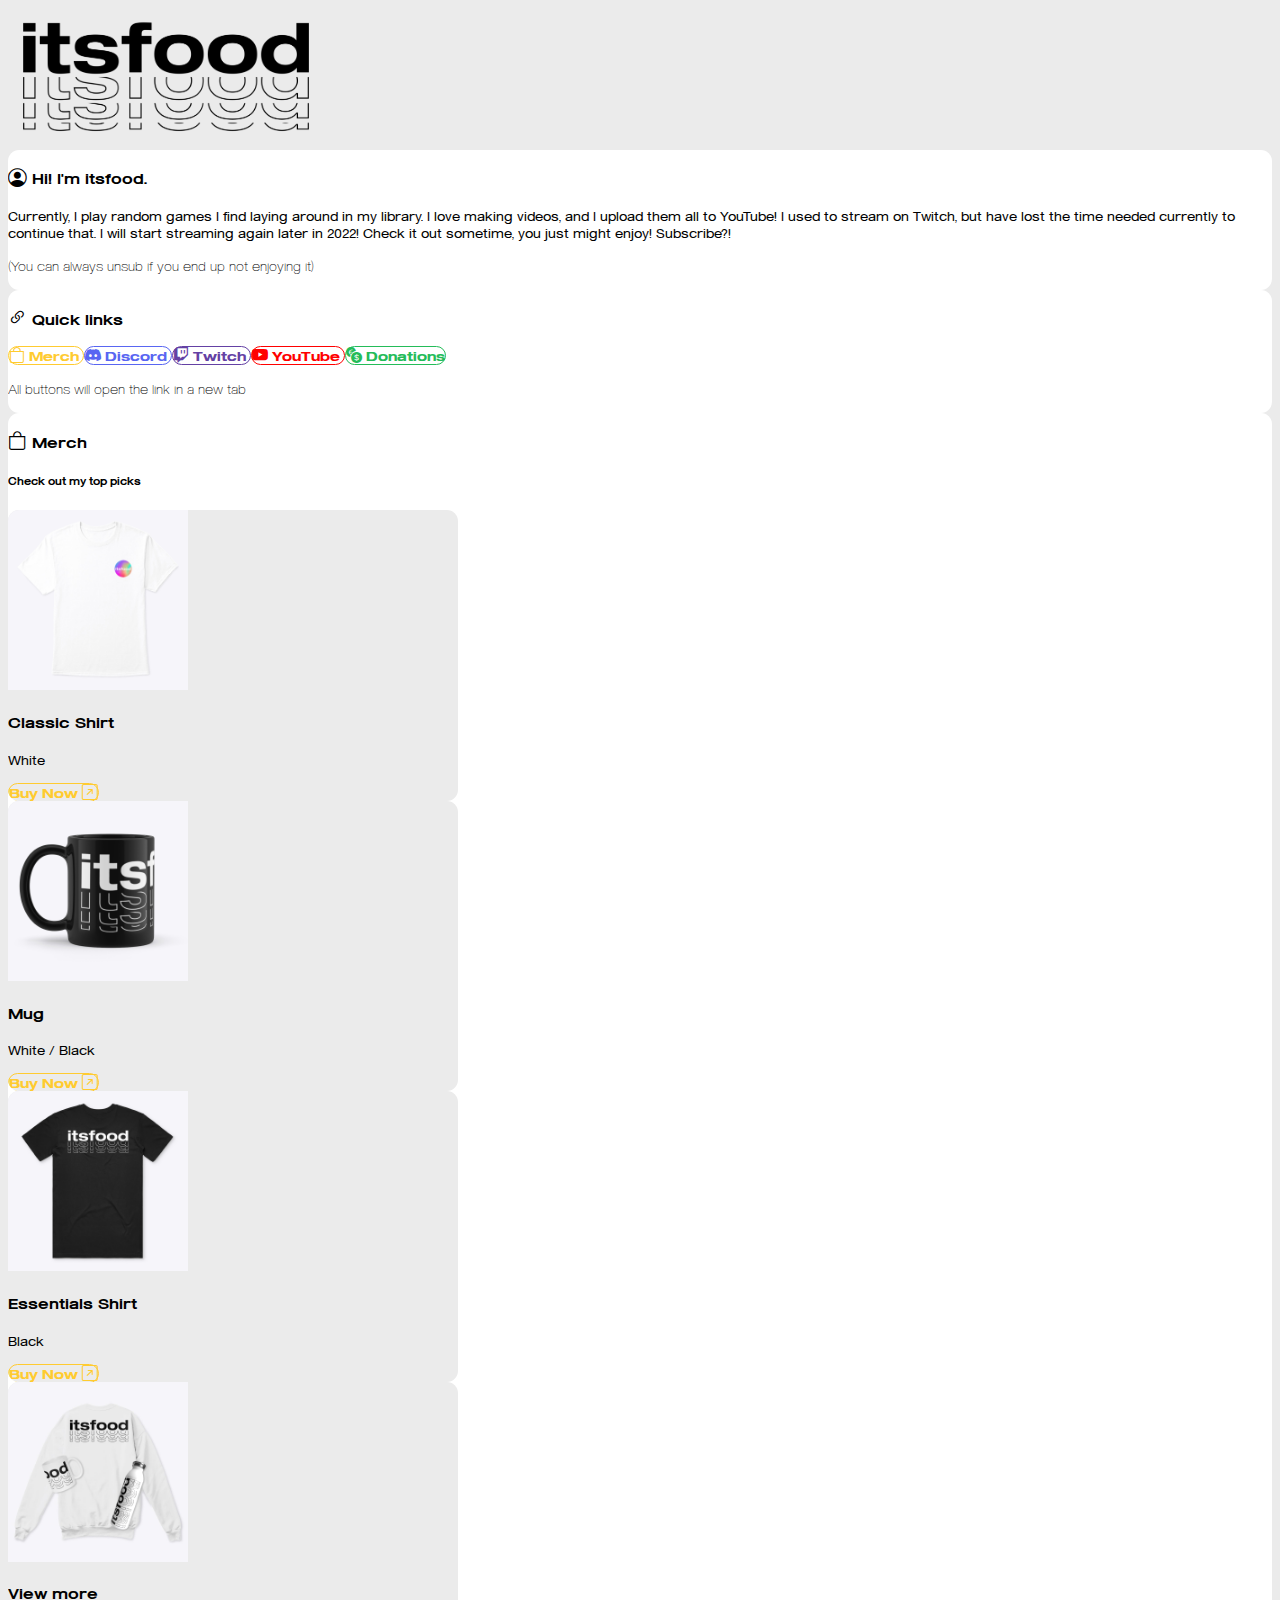
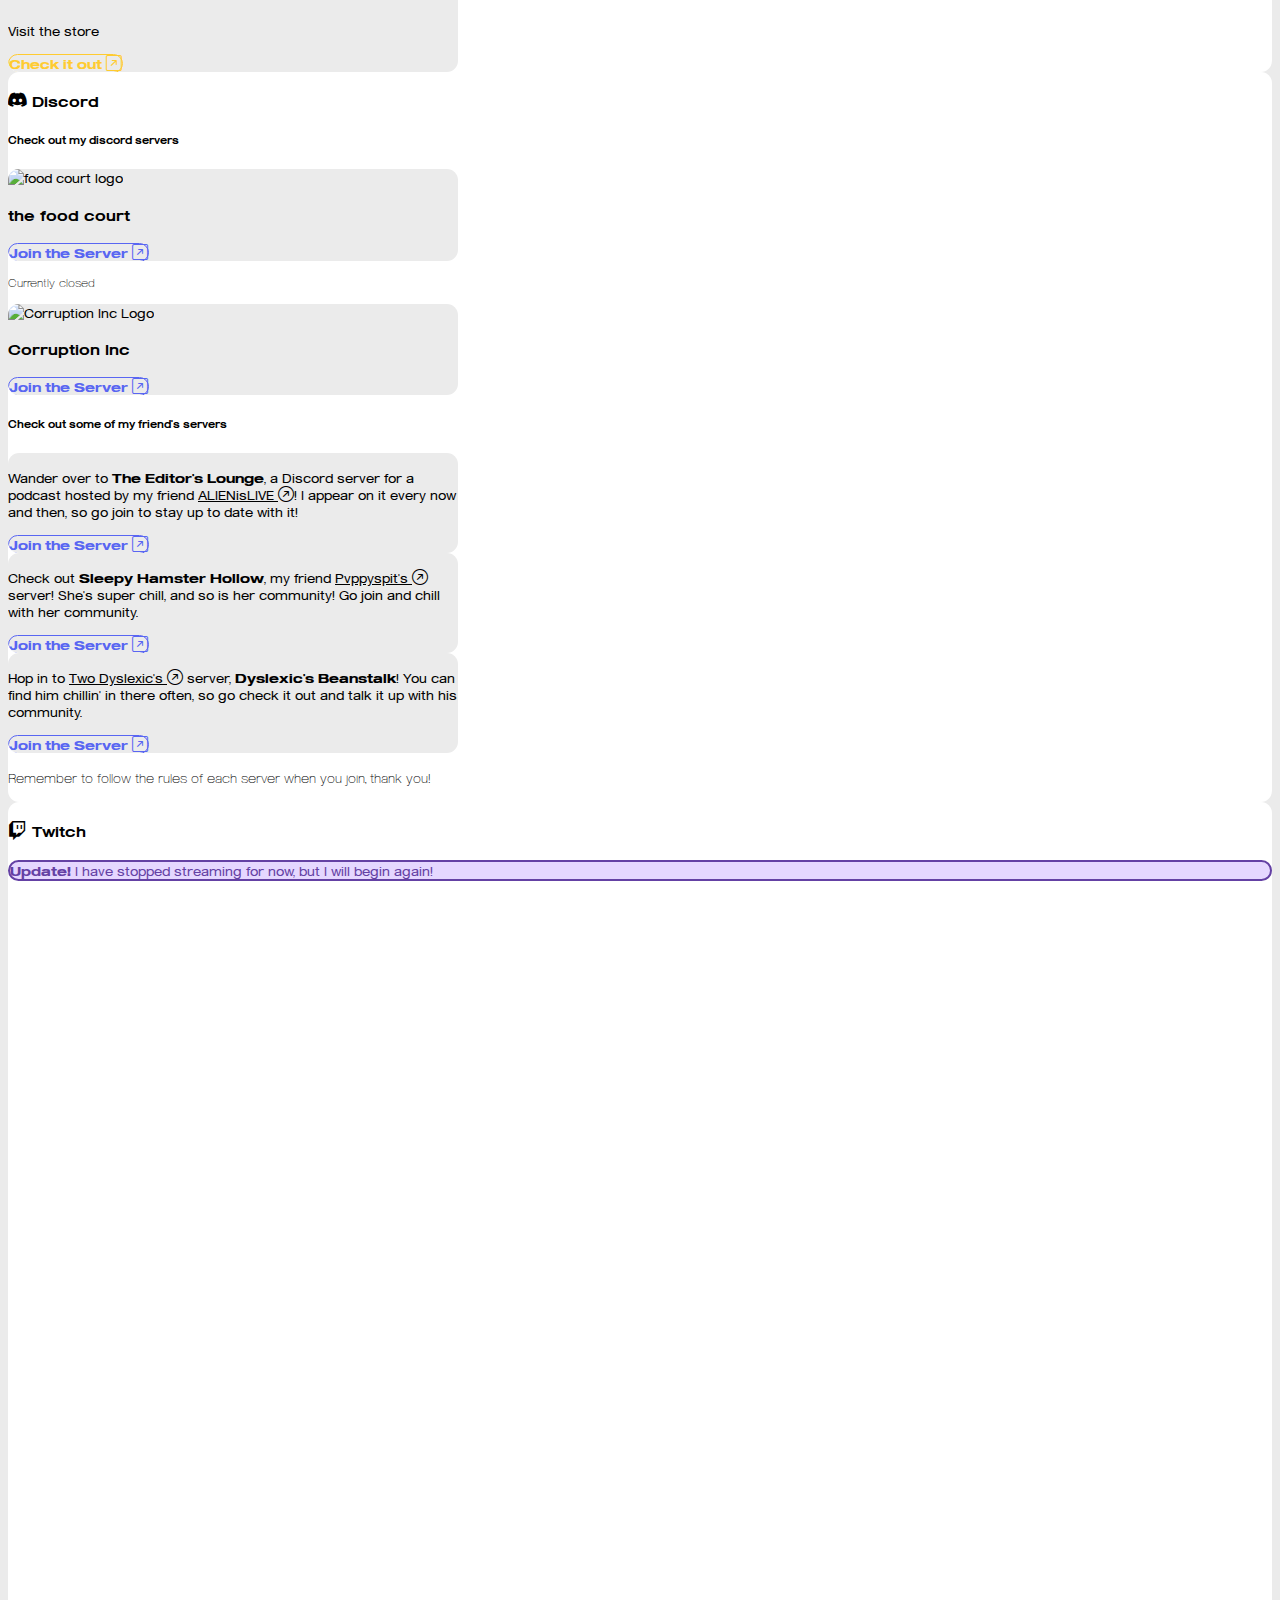
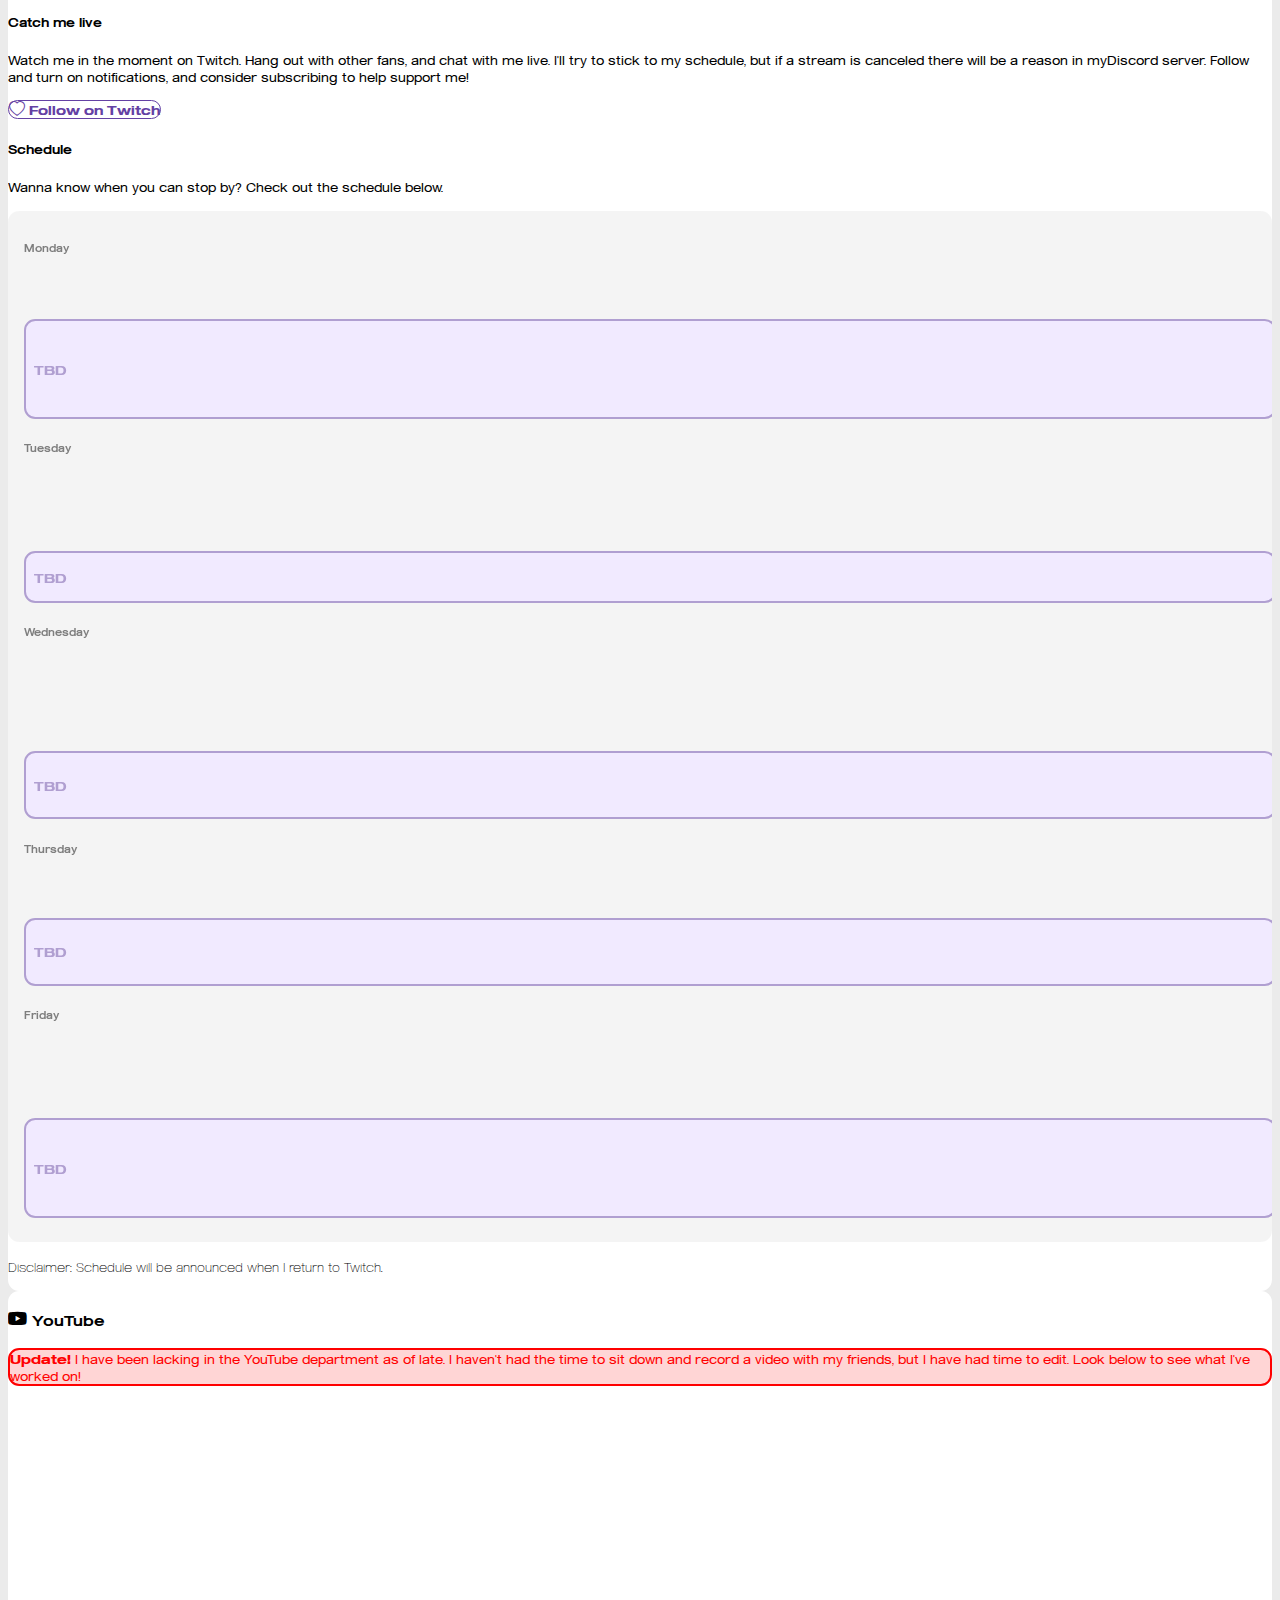
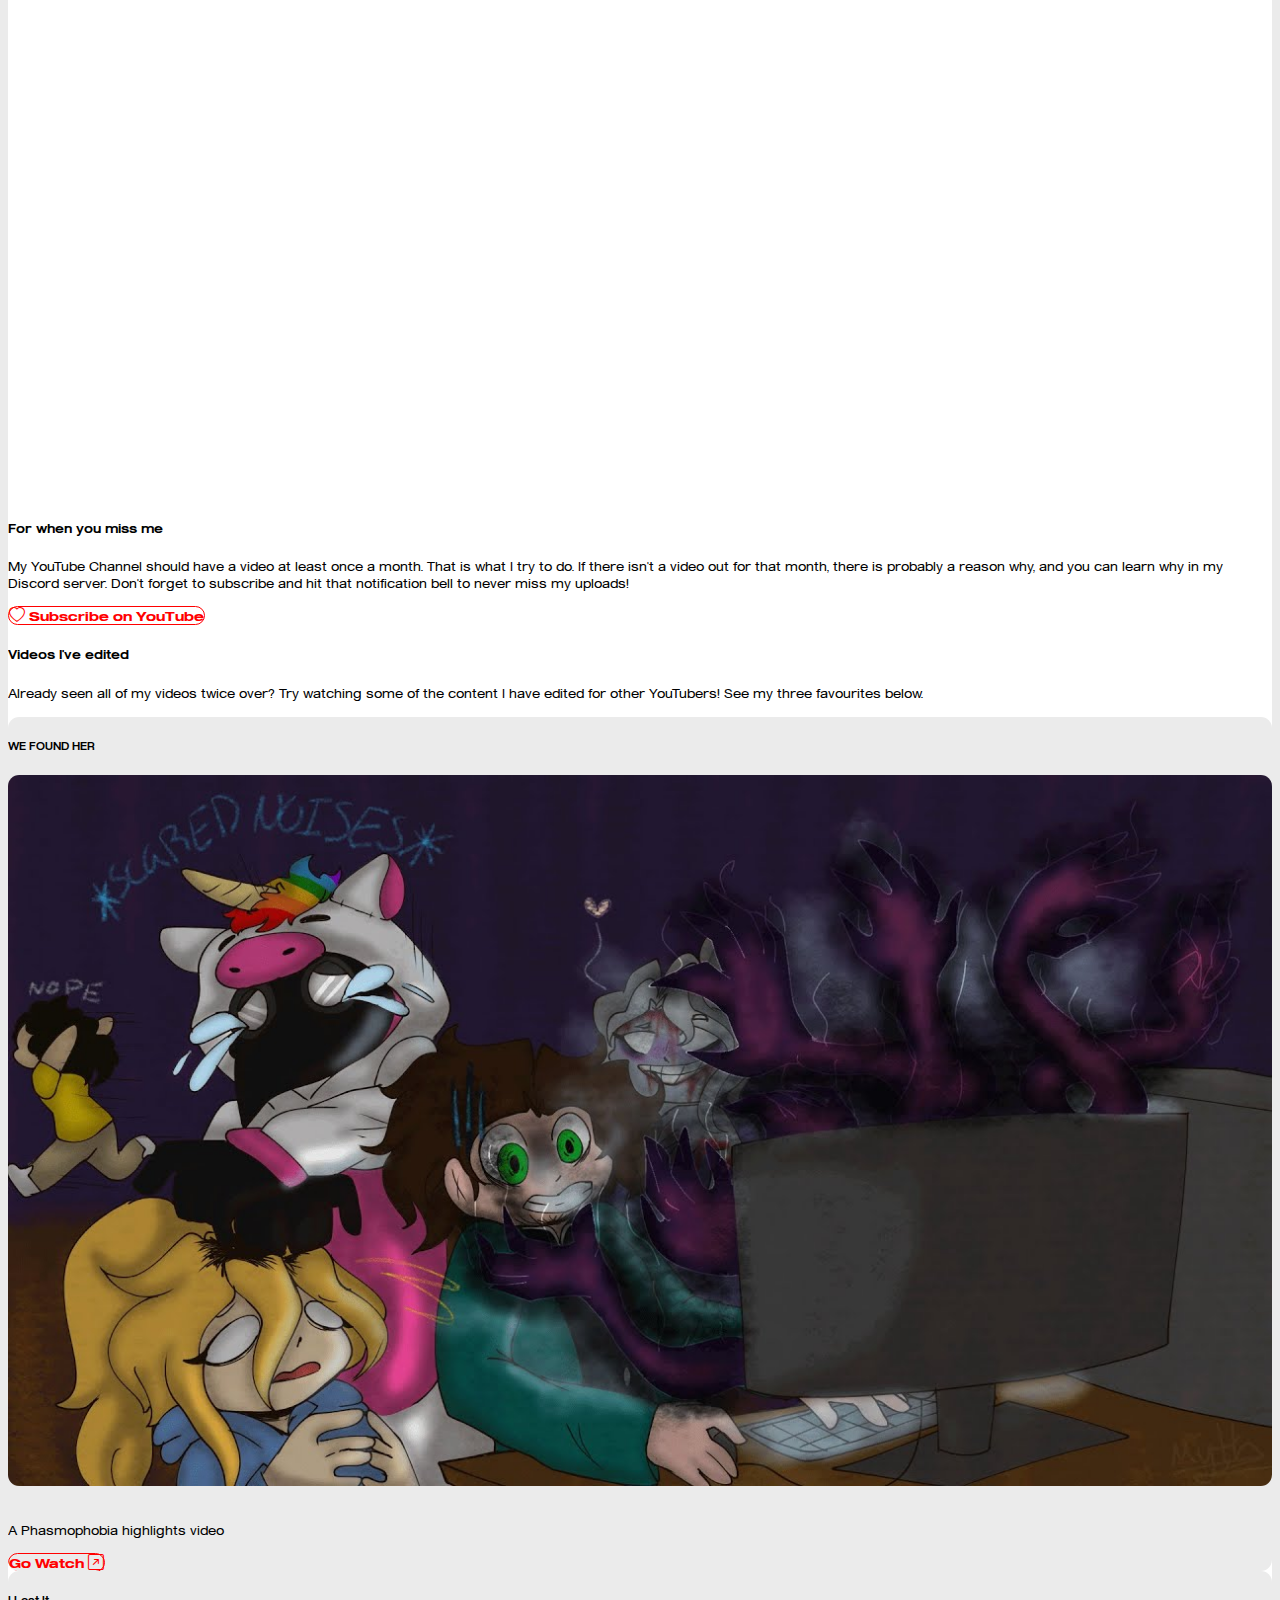
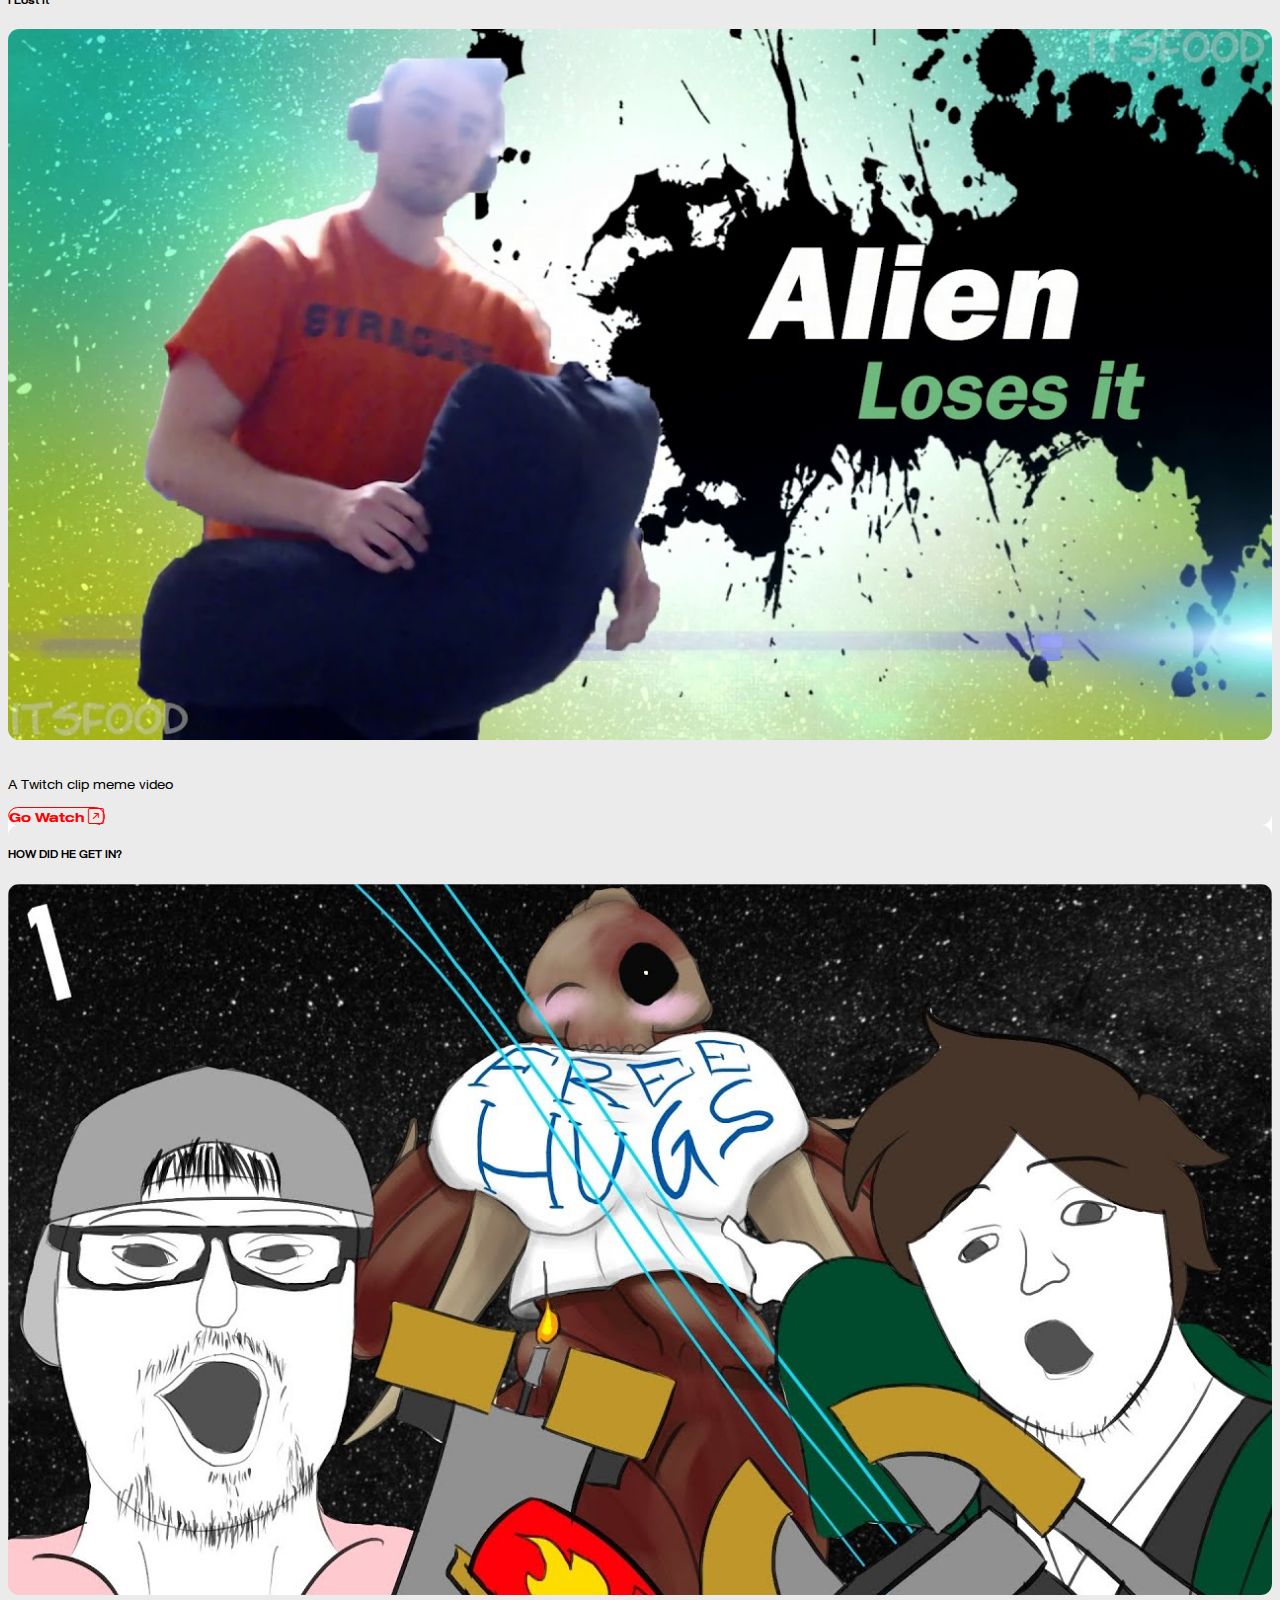
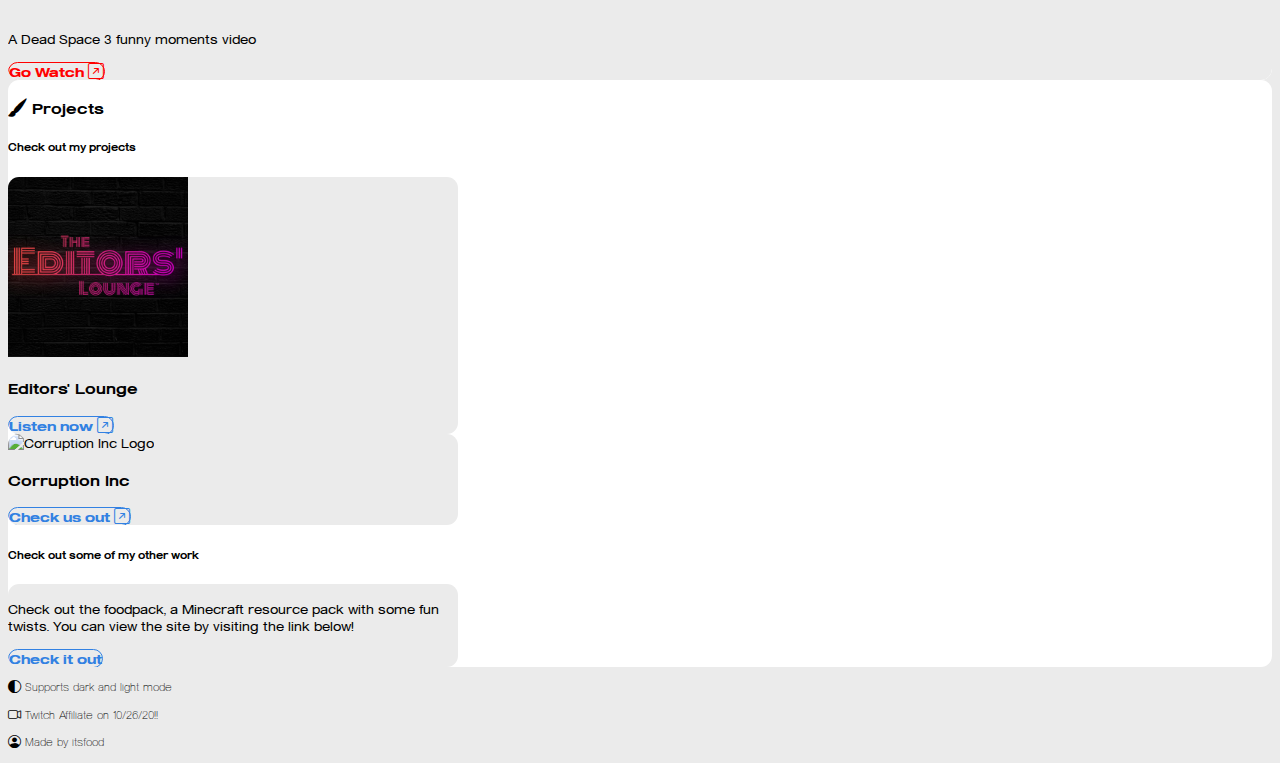
==== commit 1eded6e9: "removing navbar (not needed)" ====
--- a/index.html
+++ b/index.html
@@ -15,7 +15,8 @@
         type="text/css">
 </head>
 
-<body data-bs-spy="scroll" data-bs-target="#navbar" data-bs-offset="100">
+<body>
+    <!-- data-bs-spy="scroll" data-bs-target="#navbar" data-bs-offset="100" -->
     <!-- <nav id="navbar" class="navbar navbar-expand-lg navbar-dark bg-dark sticky-top shadow">
         <div class="container-fluid">
             <img class="navbar-brand" src="img/food/logo.jpg" height="110px" width="100px" draggable="false">
@@ -71,24 +72,24 @@
                     </p>
                     <p class="text-muted">(You can always unsub if you end
                         up not enjoying it)</p>
-                    <div id="navbar" class="d-flex flex-row w-100 justify-content-center">
+                    <!-- <div id="navbar" class="d-flex flex-row w-100 justify-content-center">
                         <a class="nav-link active" href="#top">
                             <i class="bi bi-house" id="navbar-home"></i>
                         </a>
                         <a class="nav-link" href="#discord" ondblclick="window.open('https://discord.itsfood.xyz')">
                             <i class="bi bi-discord" id="navbar-discord"></i>
+                        </a>
+                        <a class="nav-link" href="#twitch" ondblclick="window.open('https://twitch.tv/itsfoodlive')">
+                            <i class="bi bi-twitch" id="navbar-twitch"></i>
                         </a>
                         <a class="nav-link" href="#youtube"
                             ondblclick="window.open('https://www.youtube.com/channel/UCKGQCgPYx30GKtWlYYuQzdg')">
                             <i class="bi bi-youtube" id="navbar-youtube"></i>
                         </a>
-                        <a class="nav-link" href="#twitch" ondblclick="window.open('https://twitch.tv/itsfoodlive')">
-                            <i class="bi bi-twitch" id="navbar-twitch"></i>
-                        </a>
                         <a class="nav-link" href="#projects">
                             <i class="bi bi-brush" id="navbar-projects"></i>
                         </a>
-                    </div>
+                    </div> -->
                 </div>
             </div>
             <div class="my-5 card shadow theme-control">
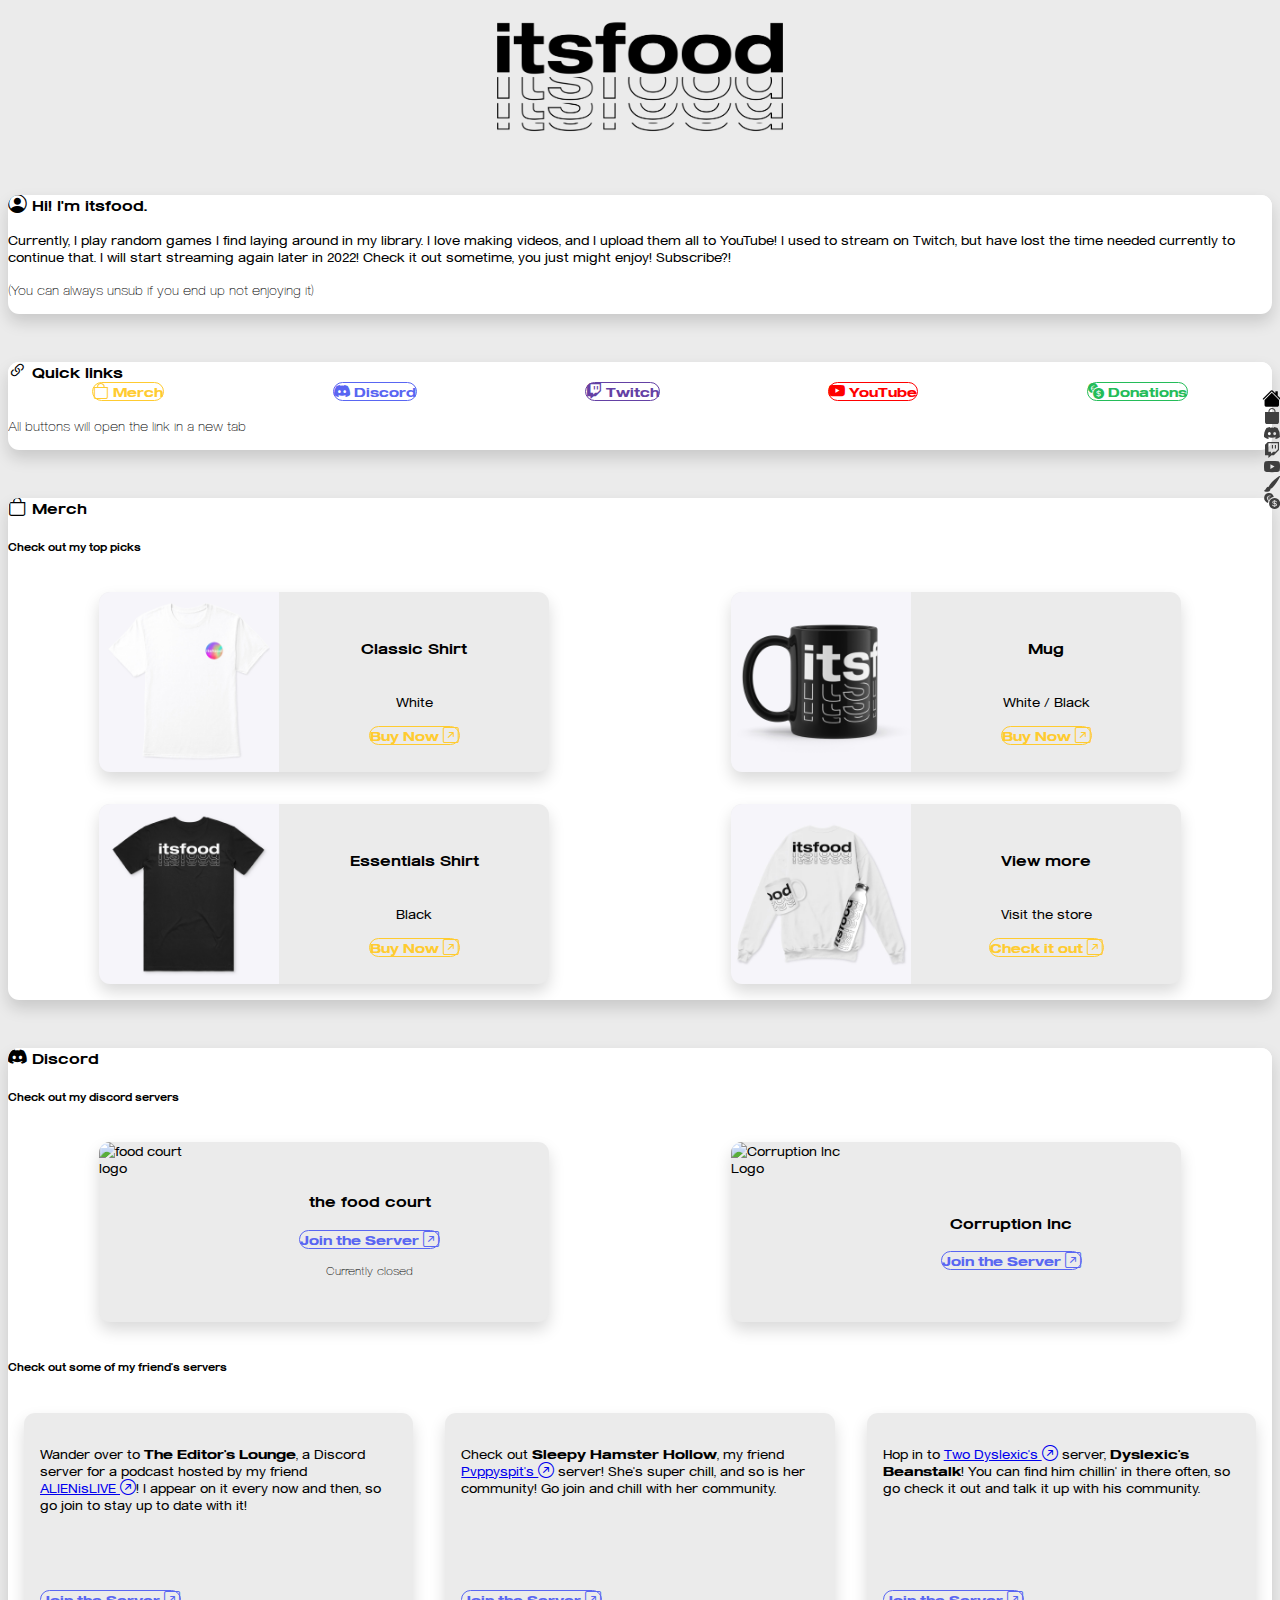
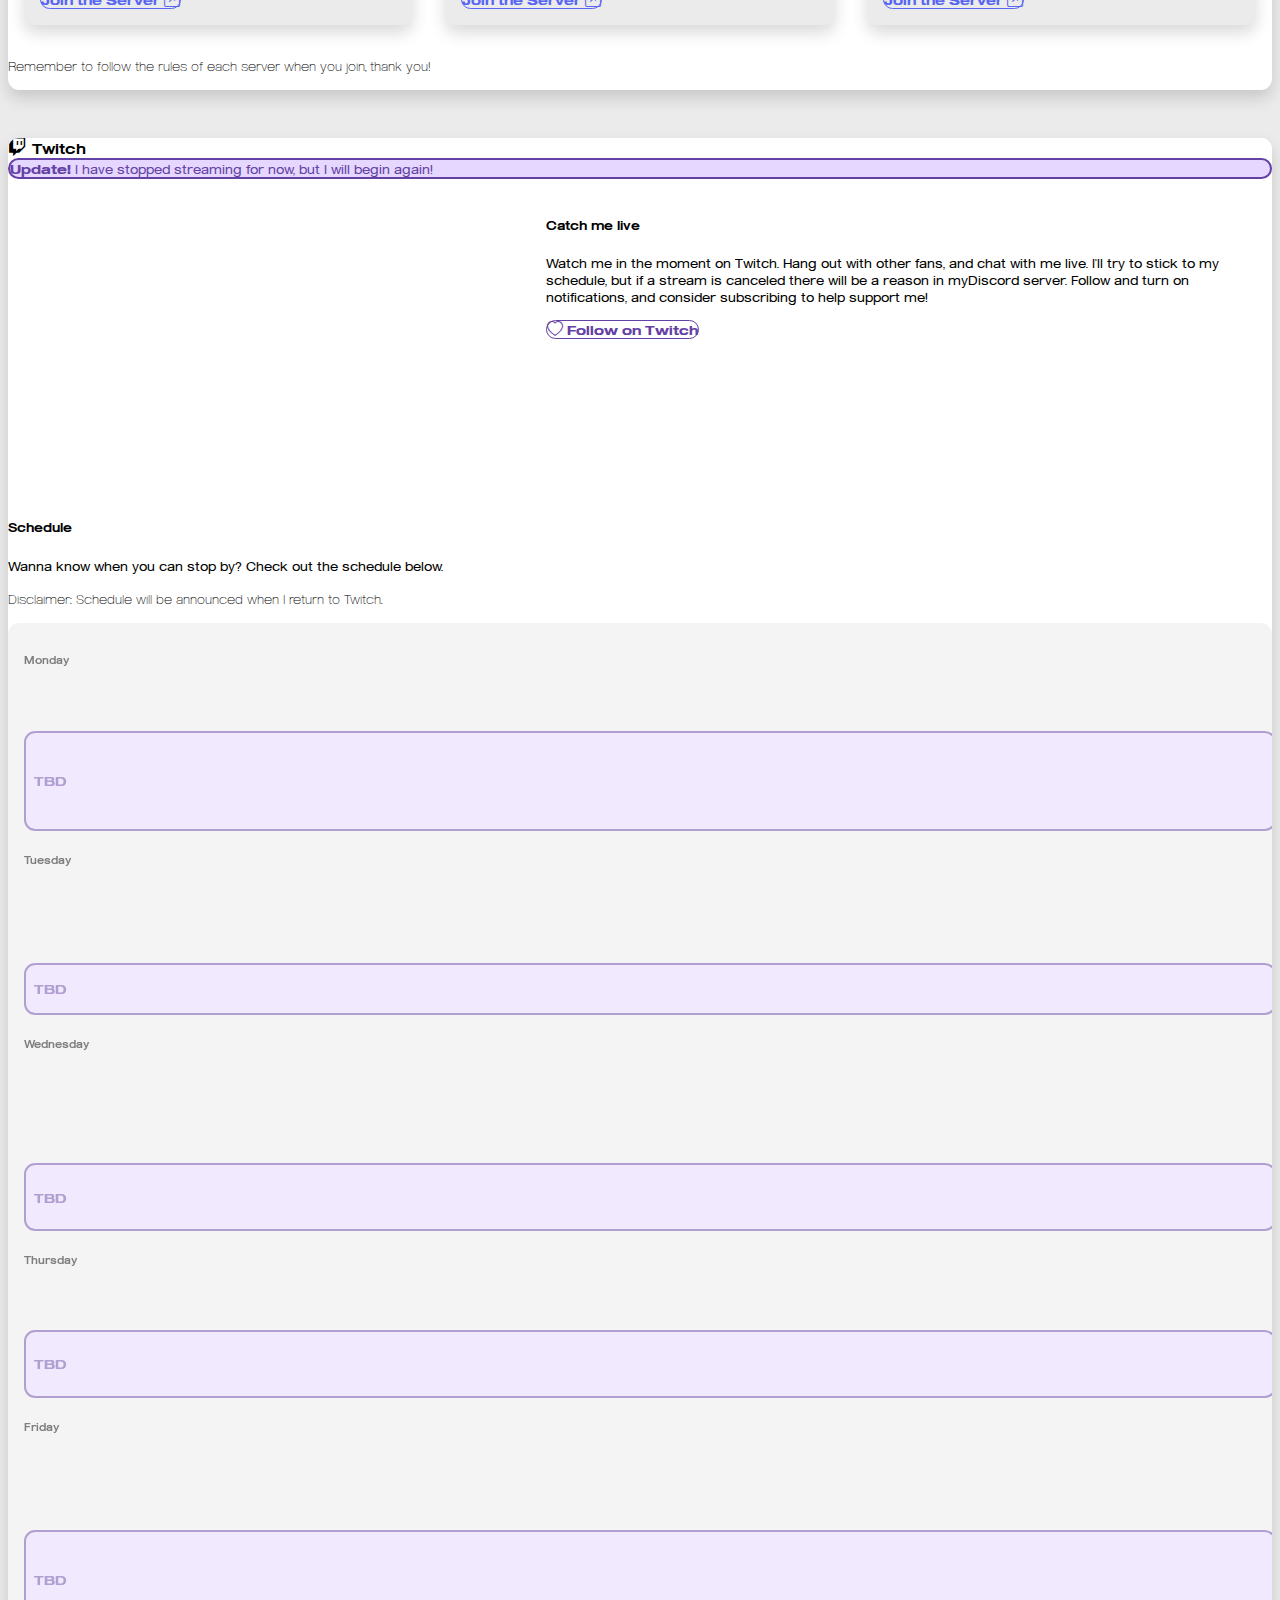
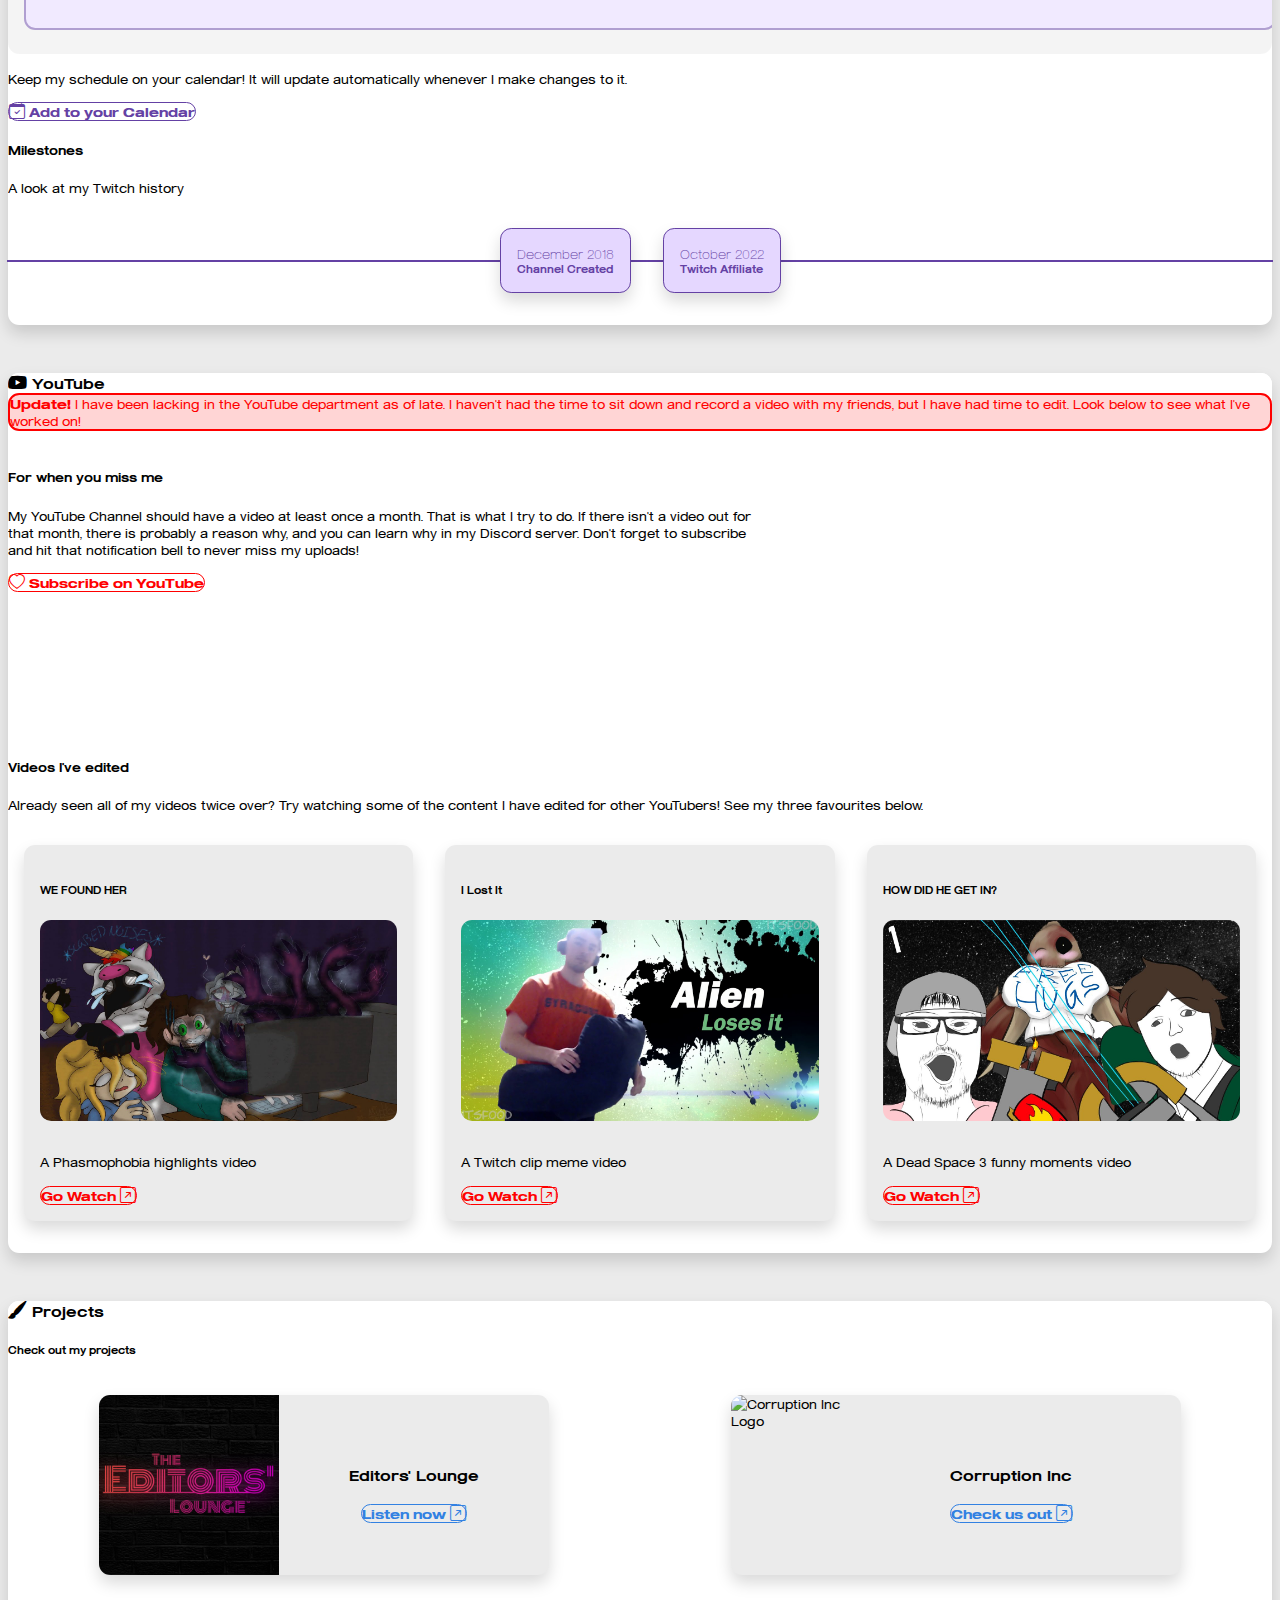
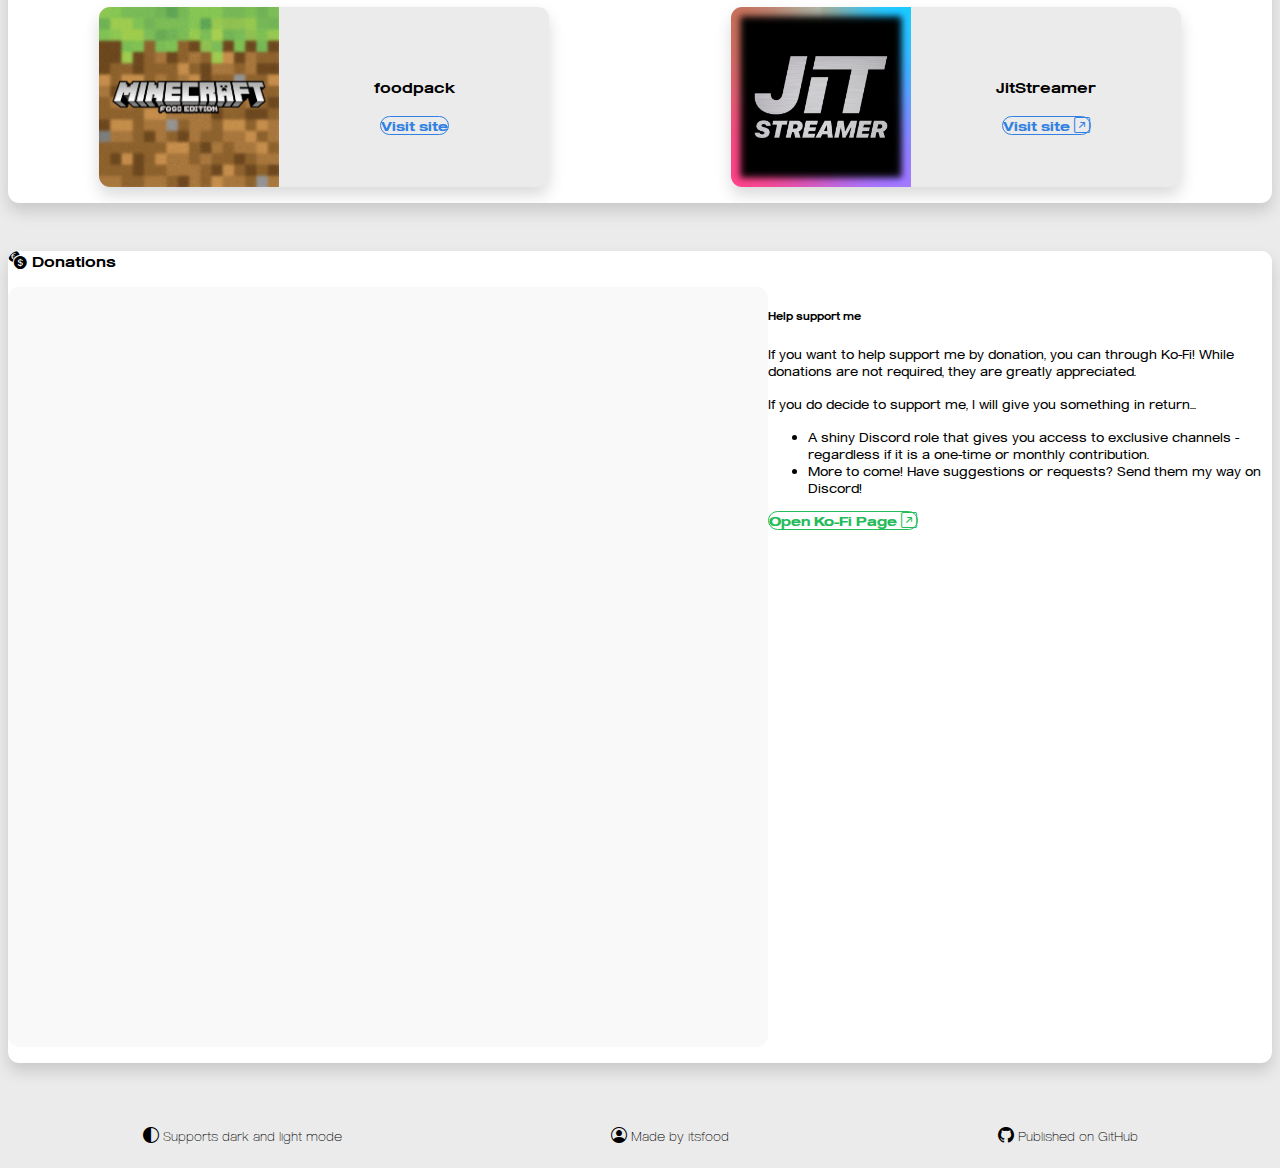
==== commit 8294db05: "Revamp 2.0 again" ====
--- a/index.html
+++ b/index.html
@@ -15,261 +15,223 @@
         type="text/css">
 </head>
 
-<body>
-    <!-- data-bs-spy="scroll" data-bs-target="#navbar" data-bs-offset="100" -->
-    <!-- <nav id="navbar" class="navbar navbar-expand-lg navbar-dark bg-dark sticky-top shadow">
-        <div class="container-fluid">
-            <img class="navbar-brand" src="img/food/logo.jpg" height="110px" width="100px" draggable="false">
-            <ul class="nav" style="position: absolute">
-                <li class="nav-item">
-                    <a class="nav-link active" href="#top">
-                        <i class="bi bi-house" id="navbar-home"></i>
-                    </a>
-                </li>
-                <li class="nav-item">
-                    <a class="nav-link" href="#discord" ondblclick="window.open('https://discord.itsfood.xyz')">
-                        <i class="bi bi-discord" id="navbar-discord"></i>
-                    </a>
-                </li>
-                <li class="nav-item">
-                    <a class="nav-link" href="#youtube"
-                        ondblclick="window.open('https://www.youtube.com/channel/UCKGQCgPYx30GKtWlYYuQzdg')">
-                        <i class="bi bi-youtube" id="navbar-youtube"></i>
-                    </a>
-                </li>
-                <li class="nav-item">
-                    <a class="nav-link" href="#twitch" ondblclick="alert('I don\'t stream anymore.')">
-                        <i class="bi bi-twitch" id="navbar-twitch"></i>
-                    </a>
-                </li>
-                <li class="nav-item">
-                    <a class="nav-link" href="#projects">
-                        <i class="bi bi-brush" id="navbar-projects"></i>
-                    </a>
-                </li>
-            </ul>
-        </div>
-    </nav> -->
+<body data-bs-spy="scroll" data-bs-target="#navbar" data-bs-offset="100">
+    <div class="navbar" id="navbar">
+        <!-- style="display: none; opacity: 0;" -->
+        <a class="nav-link active" href="#home">
+            <i class="bi bi-house-fill" id="navbar-home"></i>
+        </a>
+        <a class="nav-link" href="#merch">
+            <i class="bi bi-bag-fill" id="navbar-merch"></i>
+        </a>
+        <a class="nav-link" href="#discord" ondblclick="window.open('https://discord.itsfood.xyz')">
+            <i class="bi bi-discord" id="navbar-discord"></i>
+        </a>
+        <a class="nav-link" href="#twitch" ondblclick="window.open('https://twitch.tv/itsfoodlive')">
+            <i class="bi bi-twitch" id="navbar-twitch"></i>
+        </a>
+        <a class="nav-link" href="#youtube"
+            ondblclick="window.open('https://www.youtube.com/channel/UCKGQCgPYx30GKtWlYYuQzdg')">
+            <i class="bi bi-youtube" id="navbar-youtube"></i>
+        </a>
+        <a class="nav-link" href="#projects">
+            <i class="bi bi-brush-fill" id="navbar-projects"></i>
+        </a>
+        <a class="nav-link" href="#donations">
+            <i class="bi bi-currency-exchange" id="navbar-donations"></i>
+        </a>
+    </div>
+    <script>
+        document.querySelectorAll('.nav-link').forEach(link => {
+            link.addEventListener('click', (event) => {
+                event.preventDefault();
+                let target = event.target.id.replace('navbar-', '');
+                var position = {
+                    'element': document.getElementById(target).getBoundingClientRect().top,
+                    'offset': document.getElementById(target).getBoundingClientRect().top + window.pageYOffset - 45
+                }
+                window.scrollTo({
+                    top: position.offset,
+                    behavior: 'smooth'
+                });
+            }, false);
+        })
+    </script>
     <main class="container my-4">
         <!-- <div class="alert alert-info alert-dismissible shadow fade show" role="alert">
-            <strong>Info!</strong> If you have come accross this website, it is still in development! There are some
+            <strong>Info!</strong> If you have come across this website, it is still in development! There are some
             hidden features, you should go find them!
             <button type="button" class="btn-close" data-bs-dismiss="alert" aria-label="Close"></button>
         </div> -->
-        <div id="top">
-            <div class="d-flex justify-content-center">
-                <img class="page-title" src="./img/food/text.png" alt="itsfood text with outline duplications below">
-            </div>
-            <div class="my-5 card shadow theme-control">
-                <!-- <div class="card-header">
-                </div> -->
+        <div id="home">
+            <div class="page-title">
+                <img src="./img/food/text.png" alt="itsfood text with outline duplications below">
+            </div>
+            <div class="card card-content">
+                <div class="card-header">
+                    <h3><i class="bi bi-person-circle"></i> Hi! I'm itsfood.</h3>
+                </div>
                 <div class="card-body">
-                    <h3><i class="bi bi-person-circle"></i> Hi! I'm itsfood.</h3>
                     <p>Currently, I play random games I find laying around in my
                         library. I love making videos, and I upload them all to YouTube! I used to stream on Twitch, but
                         have lost the time needed currently to continue that. I will start streaming again later in
                         2022! Check it out sometime, you just might enjoy! Subscribe?!
                     </p>
-                    <p class="text-muted">(You can always unsub if you end
-                        up not enjoying it)</p>
-                    <!-- <div id="navbar" class="d-flex flex-row w-100 justify-content-center">
-                        <a class="nav-link active" href="#top">
-                            <i class="bi bi-house" id="navbar-home"></i>
-                        </a>
-                        <a class="nav-link" href="#discord" ondblclick="window.open('https://discord.itsfood.xyz')">
-                            <i class="bi bi-discord" id="navbar-discord"></i>
-                        </a>
-                        <a class="nav-link" href="#twitch" ondblclick="window.open('https://twitch.tv/itsfoodlive')">
-                            <i class="bi bi-twitch" id="navbar-twitch"></i>
-                        </a>
-                        <a class="nav-link" href="#youtube"
-                            ondblclick="window.open('https://www.youtube.com/channel/UCKGQCgPYx30GKtWlYYuQzdg')">
-                            <i class="bi bi-youtube" id="navbar-youtube"></i>
-                        </a>
-                        <a class="nav-link" href="#projects">
-                            <i class="bi bi-brush" id="navbar-projects"></i>
-                        </a>
-                    </div> -->
-                </div>
-            </div>
-            <div class="my-5 card shadow theme-control">
+                    <p class="text-muted">(You can always unsub if you end up not enjoying it)</p>
+                </div>
+            </div>
+            <div class="card card-content">
                 <div class="card-header">
                     <h3> <i class="bi bi-link-45deg"></i> Quick links</h3>
                 </div>
                 <div class="card-body">
-                    <div class="d-flex flex-row align-items-center justify-content-around">
+                    <div class="card-links">
                         <a href="https://merch.itsfood.xyz" class="btn btn-gold m-1" target="_blank">
-                            <i class="bi bi-bag"></i> <span class="d-md-inline d-none">Merch</span>
+                            <i class="bi bi-bag"></i> <span>Merch</span>
                         </a>
                         <a href="https://discord.itsfood.xyz" class="btn btn-discord m-1 disabled" target="_blank">
-                            <i class="bi bi-discord"></i> <span class="d-md-inline d-none">Discord</span>
+                            <i class="bi bi-discord"></i> <span>Discord</span>
                         </a>
                         <a href="https://twitch.tv/itsfoodlive" class="btn btn-twitch m-1" target="_blank">
-                            <i class="bi bi-twitch"></i> <span class="d-md-inline d-none">Twitch</span>
+                            <i class="bi bi-twitch"></i> <span>Twitch</span>
                         </a>
                         <a href="https://www.youtube.com/channel/UCKGQCgPYx30GKtWlYYuQzdg" class="btn btn-youtube m-1"
                             target="_blank">
-                            <i class="bi bi-youtube"></i> <span class="d-md-inline d-none">YouTube</span>
+                            <i class="bi bi-youtube"></i> <span>YouTube</span>
                         </a>
                         <a href="https://streamelements.com/itsfoodlive/tip" class="btn btn-green m-1" target="_blank">
-                            <i class="bi bi-currency-exchange"></i> <span class="d-md-inline d-none">Donations</span>
+                            <i class="bi bi-currency-exchange"></i> <span>Donations</span>
                         </a>
                     </div>
                     <p class="text-muted text-center mt-3 m-0">All buttons will open the link in a new tab</p>
                 </div>
             </div>
         </div>
-        <div class="my-5 card shadow theme-control" id="projects">
+        <div class="card card-content" id="merch">
             <div class="card-header">
                 <h3><i class="bi bi-bag"></i> Merch</h3>
             </div>
             <div class="card-body">
                 <h5 class="text-center">Check out my top picks</h5>
-                <div class="row justify-content-around">
-                    <div class="col-lg-6 my-3" style="max-width: 450px;">
-                        <div class="col card shadow theme-control d-flex flex-row">
-                            <img src="./img/food/merch/whitefront.jpg" alt="Front of white shirt showing itsfood logo"
-                                height="180px">
-                            <div class="d-flex align-items-center justify-content-center flex-column m-3 w-100">
-                                <h3>Classic Shirt</h3>
-                                <p>White</p>
-                                <a target="_blank" class="btn btn-gold"
-                                    href="https://test-shop-43.creator-spring.com/listing/launch-collection-june-2022?product=2">
-                                    Buy Now <i class="bi bi-arrow-up-right-square"></i>
-                                </a>
-                            </div>
-                        </div>
-                    </div>
-                    <div class="col-lg-6 my-3" style="max-width: 450px;">
-                        <div class="col card shadow theme-control d-flex flex-row">
-                            <img src="./img/food/merch/mug.jpg" alt="Mug with itsfood text art" height="180px">
-                            <div class="d-flex align-items-center justify-content-center flex-column m-3 w-100">
-                                <h3>Mug</h3>
-                                <p>White / Black</p>
-                                <a target="_blank" class="btn btn-gold"
-                                    href="https://test-shop-43.creator-spring.com/listing/itsfood-text-drink-wear?product=1637">
-                                    Buy Now <i class="bi bi-arrow-up-right-square"></i>
-                                </a>
-                            </div>
-                        </div>
-                    </div>
-                    <div class="col-lg-6 my-3" style="max-width: 450px;">
-                        <div class="col card shadow theme-control d-flex flex-row">
-                            <img src="./img/food/merch/blackback.jpg" alt="Back of black shirt showing itsfood text art"
-                                height="180px">
-                            <div class="d-flex align-items-center justify-content-center flex-column m-3 w-100">
-                                <h3>Essentials Shirt</h3>
-                                <p>Black</p>
-                                <a target="_blank" class="btn btn-gold"
-                                    href="https://test-shop-43.creator-spring.com/listing/launch-collection-june-2022?product=1303">
-                                    Buy Now <i class="bi bi-arrow-up-right-square"></i>
-                                </a>
-                            </div>
-                        </div>
-                    </div>
-                    <div class="col-lg-6 my-3" style="max-width: 450px;">
-                        <div class="col card shadow theme-control d-flex flex-row">
-                            <img src="./img/food/merch/more.jpg" alt="Three items showing more in shop" height="180px">
-                            <div class="d-flex align-items-center justify-content-center flex-column m-3 w-100">
-                                <h3>View more</h3>
-                                <p>Visit the store</p>
-                                <a href="https://merch.itsfood.xyz" class="btn btn-gold" target="_blank">
-                                    Check it out <i class="bi bi-arrow-up-right-square"></i>
-                                </a>
-                            </div>
-                        </div>
-                    </div>
-                </div>
-            </div>
-        </div>
-        <div class="my-5 card shadow theme-control" id="discord">
+                <div class="card-deck">
+                    <div class="card-item">
+                        <img src="./img/food/merch/whitefront.jpg" alt="Front of white shirt showing itsfood logo"
+                            height="180px">
+                        <div class="item-body">
+                            <h3>Classic Shirt</h3>
+                            <p>White</p>
+                            <a target="_blank" class="btn btn-gold"
+                                href="https://test-shop-43.creator-spring.com/listing/launch-collection-june-2022?product=2">
+                                Buy Now <i class="bi bi-arrow-up-right-square"></i>
+                            </a>
+                        </div>
+                    </div>
+                    <div class="card-item">
+                        <img src="./img/food/merch/mug.jpg" alt="Mug with itsfood text art" height="180px">
+                        <div class="item-body">
+                            <h3>Mug</h3>
+                            <p>White / Black</p>
+                            <a target="_blank" class="btn btn-gold"
+                                href="https://test-shop-43.creator-spring.com/listing/itsfood-text-drink-wear?product=1637">
+                                Buy Now <i class="bi bi-arrow-up-right-square"></i>
+                            </a>
+                        </div>
+                    </div>
+                    <div class="card-item">
+                        <img src="./img/food/merch/blackback.jpg" alt="Back of black shirt showing itsfood text art"
+                            height="180px">
+                        <div class="item-body">
+                            <h3>Essentials Shirt</h3>
+                            <p>Black</p>
+                            <a target="_blank" class="btn btn-gold"
+                                href="https://test-shop-43.creator-spring.com/listing/launch-collection-june-2022?product=1303">
+                                Buy Now <i class="bi bi-arrow-up-right-square"></i>
+                            </a>
+                        </div>
+                    </div>
+                    <div class="card-item">
+                        <img src="./img/food/merch/more.jpg" alt="Three items showing more in shop" height="180px">
+                        <div class="item-body">
+                            <h3>View more</h3>
+                            <p>Visit the store</p>
+                            <a href="https://merch.itsfood.xyz" class="btn btn-gold" target="_blank">
+                                Check it out <i class="bi bi-arrow-up-right-square"></i>
+                            </a>
+                        </div>
+                    </div>
+                </div>
+            </div>
+        </div>
+        <div class="card card-content" id="discord">
             <div class="card-header">
                 <h3><i class="bi bi-discord"></i> Discord</h3>
             </div>
             <div class="card-body">
                 <h5 class="text-center">Check out my discord servers</h5>
-                <div class="row justify-content-around">
-                    <div class="col-lg-6 my-3" style="max-width: 450px;">
-                        <div class="col card shadow theme-control d-flex flex-row">
-                            <img src="./img/food/foodcourt.jpg" alt="food court logo" height="180px">
-                            <div class="d-flex align-items-center justify-content-center flex-column m-3 w-100">
-                                <h3>the food court</h3>
-                                <a target="_blank" class="disabled btn btn-discord">
-                                    Join the Server <i class="bi bi-arrow-up-right-square"></i>
-                                </a>
-                            </div>
-                        </div>
-                        <p class="text-muted" style="font-size: 14px;">Currently closed</p>
-                    </div>
-                    <div class="col-lg-6 my-3" style="max-width: 450px;">
-                        <div class="col card shadow theme-control d-flex flex-row">
-                            <img src="./img/corruption/logo.png" alt="Corruption Inc Logo" height="180px">
-                            <div class="d-flex align-items-center justify-content-center flex-column m-3 w-100">
-                                <h3>Corruption Inc</h3>
-                                <a target="_blank" class="btn btn-discord" href="https://discord.corruption.live">
-                                    Join the Server <i class="bi bi-arrow-up-right-square"></i>
-                                </a>
-                            </div>
+                <div class="card-deck">
+                    <div class="card-item">
+                        <img src="./img/food/foodcourt.jpg" alt="food court logo" height="180px">
+                        <div class="item-body">
+                            <h3>the food court</h3>
+                            <a target="_blank" class="disabled btn btn-discord">
+                                Join the Server <i class="bi bi-arrow-up-right-square"></i>
+                            </a>
+                            <p class="text-muted" style="font-size: 14px;">Currently closed</p>
+                        </div>
+                    </div>
+                    <div class="card-item">
+                        <img src="./img/corruption/logo.png" alt="Corruption Inc Logo" height="180px">
+                        <div class="item-body">
+                            <h3>Corruption Inc</h3>
+                            <a target="_blank" class="btn btn-discord" href="https://discord.corruption.live">
+                                Join the Server <i class="bi bi-arrow-up-right-square"></i>
+                            </a>
                         </div>
                     </div>
                 </div>
                 <h5 class="mt-2 text-center">Check out some of my friend's servers</h5>
-                <div class="row justify-content-around">
-                    <div class="col-lg-4 my-3" style="max-width: 450px;">
-                        <div class="card shadow theme-control h-100">
-                            <div class="card-body d-flex flex-row">
-                                <p>Wander over to <b>The Editor's Lounge</b>, a Discord server for a podcast hosted by
-                                    my friend <a href="https://www.twitch.tv/ALIENisSCARED" target="_blank">ALIENisLIVE
-                                        <i class="bi bi-arrow-up-right-circle"></i></a>! I appear on it every now and
-                                    then, so go join to stay up to date with it!
-                                </p>
-                            </div>
-                            <div class="card-footer">
-                                <a href="https://discord.gg/Z8apr4Z5Gk" target="_blank" class="btn btn-discord">
-                                    Join the Server <i class="bi bi-arrow-up-right-square"></i>
-                                </a>
-                            </div>
-                        </div>
-                    </div>
-                    <div class="col-lg-4 my-3" style="max-width: 450px;">
-                        <div class="col card shadow theme-control h-100">
-                            <div class="card-body d-flex flex-row">
-                                <p>Check out <b>Sleepy Hamster Hollow</b>, my friend <a
-                                        href="https://www.twitch.tv/pvppyspit" target="_blank">Pvppyspit's <i
-                                            class="bi bi-arrow-up-right-circle"></i></a>
-                                    server! She's super chill, and so is her community! Go join and chill with
-                                    her community.</p>
-                            </div>
-                            <div class="card-footer">
-                                <a href="https://discord.gg/gkdGFre59p" target="_blank" class="btn btn-discord">
-                                    Join the Server <i class="bi bi-arrow-up-right-square"></i>
-                                </a>
-                            </div>
-                        </div>
-                    </div>
-                    <div class="col-lg-4 my-3" style="max-width: 450px;">
-                        <div class="col card shadow theme-control h-100">
-                            <div class="card-body d-flex flex-row">
-                                <p>Hop in to
-                                    <a href="https://www.twitch.tv/nic2496" target="_blank">Two Dyslexic's <i
-                                            class="bi bi-arrow-up-right-circle"></i></a>
-                                    server, <b>Dyslexic's Beanstalk</b>! You can find him chillin' in there
-                                    often, so go check it out and talk it up with his community.
-                                </p>
-                            </div>
-                            <div class="card-footer">
-                                <a href="https://discord.gg/JjtB6kdwkv" target="_blank" class="btn btn-discord">
-                                    Join the Server <i class="bi bi-arrow-up-right-square"></i>
-                                </a>
-                            </div>
-                        </div>
-                    </div>
-                </div>
-            </div>
-            <p class="text-muted text-center mt-2">Remember to follow the rules of each server when you join, thank you!
+                <div class="card-deck-mini">
+                    <div class="card-item">
+                        <p>Wander over to <b>The Editor's Lounge</b>, a Discord server for a podcast hosted by
+                            my friend <a href="https://www.twitch.tv/ALIENisSCARED" target="_blank">ALIENisLIVE
+                                <i class="bi bi-arrow-up-right-circle"></i></a>! I appear on it every now and
+                            then, so go join to stay up to date with it!
+                        </p>
+                        <div class="item-footer">
+                            <a href="https://discord.gg/Z8apr4Z5Gk" target="_blank" class="btn btn-discord">
+                                Join the Server <i class="bi bi-arrow-up-right-square"></i>
+                            </a>
+                        </div>
+                    </div>
+                    <div class="card-item">
+                        <p>Check out <b>Sleepy Hamster Hollow</b>, my friend <a href="https://www.twitch.tv/pvppyspit"
+                                target="_blank">Pvppyspit's <i class="bi bi-arrow-up-right-circle"></i></a>
+                            server! She's super chill, and so is her community! Go join and chill with
+                            her community.</p>
+                        <div class="item-footer">
+                            <a href="https://discord.gg/gkdGFre59p" target="_blank" class="btn btn-discord">
+                                Join the Server <i class="bi bi-arrow-up-right-square"></i>
+                            </a>
+                        </div>
+                    </div>
+                    <div class="card-item">
+                        <p>Hop in to <a href="https://www.twitch.tv/nic2496" target="_blank">Two Dyslexic's
+                                <i class="bi bi-arrow-up-right-circle"></i></a> server, <b>Dyslexic's Beanstalk</b>! You
+                            can find him chillin' in there often, so go check it out and talk it up with his community.
+                        </p>
+                        <div class="item-footer">
+                            <a href="https://discord.gg/JjtB6kdwkv" target="_blank" class="btn btn-discord">
+                                Join the Server <i class="bi bi-arrow-up-right-square"></i>
+                            </a>
+                        </div>
+                    </div>
+                </div>
+            </div>
+            <p class="text-muted text-center mt-2">Remember to follow the rules of each server when you join, thank
+                you!
             </p>
         </div>
-        <div class="my-5 card shadow theme-control" id="twitch">
+        <div class="card card-content" id="twitch">
             <div class="card-header">
                 <h3><i class="bi bi-twitch"></i> Twitch</h3>
             </div>
@@ -278,28 +240,67 @@
                 will begin again!
             </div>
             <div class="card-body">
-                <div class="d-flex flex-md-row flex-column">
+                <section class="bicol">
                     <div class="embed-twitch">
                         <iframe src="https://player.twitch.tv/?channel=itsfoodlive&parent=itsfood.xyz&parent=localhost"
-                            height="100%" width="100%" frameborder="false" scrolling="false" allowfullscreen="true">
-                        </iframe>
+                            frameborder="0" scrolling="no" allowfullscreen="true" height="100%" width="100%"></iframe>
+                        <!-- <script>
+                            document.getElementById('twitch-iframe').addEventListener('load', () => {
+                                console.log('twitch loaded');
+                                setTimeout(() => {
+                                    gsap.to('.navbar', {
+                                        duration: 1,
+                                        display: 'flex',
+                                        opacity: 1,
+                                        ease: 'power3.out'
+                                    });
+                                    gsap.to('main', {
+                                        duration: 1,
+                                        display: 'block',
+                                        y: -document.querySelector('.loader').scrollHeight,
+                                        opacity: 1,
+                                        ease: 'power3.out',
+                                        onComplete: () => {
+                                            gsap.set('main', { y: 0 });
+                                        }
+                                    });
+                                    gsap.to('footer', {
+                                        duration: 1,
+                                        display: 'block',
+                                        opacity: 1,
+                                        ease: 'power3.out'
+                                    });
+                                    gsap.to('.loader', {
+                                        duration: 1,
+                                        opacity: 0,
+                                        y: -document.querySelector('.loader').scrollHeight,
+                                        ease: 'power3.out',
+                                        onComplete: () => {
+                                            document.querySelector('.loader').style.display = 'none';
+                                        }
+                                    })
+                                }, 1000);
+
+                            })
+                        </script> -->
                     </div>
                     <div class="w-100 ps-md-3 pt-3">
                         <h4>Catch me live</h4>
-                        <p class="card-text">Watch me in the moment on Twitch. Hang out with other fans, and chat with
-                            me live. I'll try to stick to my schedule, but if a stream is canceled there will be a
-                            reason in myDiscord server. Follow and turn on notifications, and consider subscribing to
-                            help support me!
+                        <p>Watch me in the moment on Twitch. Hang out with other fans, and chat
+                            with me live. I'll try to stick to my schedule, but if a stream is canceled there will be a
+                            reason in myDiscord server. Follow and turn on notifications, and consider subscribing
+                            to help support me!
                         </p>
                         <a href="https://www.twitch.tv/itsfoodlive" target="_blank" class="btn btn-twitch"
                             onmousedown="javascript:fillHeart(this)">
                             <i class="bi bi-heart"></i> Follow on Twitch
                         </a>
                     </div>
-                </div>
-                <div class="mt-3">
+                </section>
+                <section>
                     <h4>Schedule</h4>
-                    <p class="card-text">Wanna know when you can stop by? Check out the schedule below.</p>
+                    <p>Wanna know when you can stop by? Check out the schedule below.</p>
+                    <p class="text-muted">Disclaimer: Schedule will be announced when I return to Twitch.</p>
                     <div class="card card-calendar shadow theme-control d-flex flex-md-row flex-column">
                         <div class="card-day">
                             <h5 class="card-title">Monday</h5>
@@ -337,157 +338,192 @@
                             </p>
                         </div>
                     </div>
-                    <p class="text-muted">Disclaimer: Schedule will be announced when I return to Twitch.</p>
-                </div>
+                    <p>Keep my schedule on your calendar! It will update automatically whenever I make
+                        changes to it.</p>
+                    <a href="webcal://api.twitch.tv/helix/schedule/icalendar?broadcaster_id=401982212"
+                        class="btn btn-twitch disabled"><i class="bi bi-calendar-check"></i> Add to your Calendar</a>
+                </section>
+                <section>
+                    <h4>Milestones</h4>
+                    <p>A look at my Twitch history</p>
+                    <div class="timeline">
+                        <div class="timeline-line"></div>
+                        <div class="timeline-item">
+                            <p class="text-muted">December 2018</p>
+                            <h5>Channel Created</h5>
+                        </div>
+                        <div class="timeline-item">
+                            <p class="text-muted">October 2022</p>
+                            <h5>Twitch Affiliate</h5>
+                        </div>
+                    </div>
+                </section>
             </div>
             <!-- <div class="card-footer">
             </div> -->
         </div>
-        <div class="my-5 card shadow theme-control" id="youtube">
+        <div class="card card-content" id="youtube">
             <div class="card-header">
                 <h3><i class="bi bi-youtube"></i> YouTube</h3>
             </div>
             <div class="card-body">
                 <div class="alert alert-youtube">
                     <strong>Update!</strong> I have been lacking in the YouTube department as of late. I
-                    haven't had the time to sit down and record a video with my friends, but I have had time to edit.
-                    Look below to see what I've worked on!
-                </div>
-                <div class="d-flex flex-md-row-reverse flex-column">
+                    haven't had the time to sit down and record a video with my friends, but I have had time to
+                    edit. Look below to see what I've worked on!
+                </div>
+                <section class="bicol col-reverse">
                     <div class="embed-youtube">
                         <iframe src="https://www.youtube.com/embed/bnL9DcNdypw" title="YouTube video player"
                             frameborder="0" allowfullscreen height="100%" width="100%"
-                            allow="accelerometer; autoplay; clipboard-write; encrypted-media; gyroscope; picture-in-picture">
+                            allow="encrypted-media; picture-in-picture">
                         </iframe>
                     </div>
                     <div class="w-100 pe-md-3 pt-3">
                         <h4>For when you miss me</h4>
-                        <p class="card-text">
+                        <p>
                             My YouTube Channel should have a video at least once a month. That is what I try
-                            to do. If there isn't a video out for that month, there is probably a reason why, and you
-                            can learn why in my Discord server. Don't forget to subscribe and hit that notification bell
-                            to never miss my uploads!
+                            to do. If there isn't a video out for that month, there is probably a reason why, and
+                            you can learn why in my Discord server. Don't forget to subscribe and hit that notification
+                            bell to never miss my uploads!
                         </p>
                         <a href="https://youtube.itsfood.xyz/" target="_blank" class="btn btn-youtube"
                             onmousedown="javascript:fillHeart(this)">
                             <i class="bi bi-heart"></i> Subscribe on YouTube
                         </a>
                     </div>
-                </div>
-                <div class="mt-3">
-                    <h4 class="">Videos I've edited</h4>
-                    <p class="card-text">Already seen all of my videos twice over? Try watching some of the
-                        content I
-                        have edited for other YouTubers! See my three favourites below.
+                </section>
+                <section>
+                    <h4>Videos I've edited</h4>
+                    <p>Already seen all of my videos twice over? Try watching some of the
+                        content I have edited for other YouTubers! See my three favourites below.
                     </p>
-                </div>
-                <div class="row">
-                    <div class="col-sm-4">
-                        <div class="card shadow">
-                            <div class="card-body">
-                                <h5>WE FOUND HER</h5>
-                                <img class="card-image shadow" src="./img/videos/alien-wefoundher.jpg"
-                                    alt="YouTube Thumbnail">
-                                <p class="card-text">A Phasmophobia highlights video</p>
+                    <div class="card-deck-mini">
+                        <div class="card-item">
+                            <h5>WE FOUND HER</h5>
+                            <img class="card-image shadow" src="./img/videos/alien-wefoundher.jpg"
+                                alt="YouTube Thumbnail">
+                            <p>A Phasmophobia highlights video</p>
+                            <div class="item-footer">
                                 <a href="https://www.youtube.com/watch?v=x2LIrtJvYXI&t=215s" class="btn btn-youtube"
                                     target="_blank">Go Watch <i class="bi bi-arrow-up-right-square"></i></a>
                             </div>
                         </div>
-                    </div>
-                    <div class="col-sm-4">
-                        <div class="card shadow">
-                            <div class="card-body">
-                                <h5>I Lost It</h5>
-                                <img class="card-image shadow" src="./img/videos/alien-ilostit.jpg"
-                                    alt="YouTube Thumbnail">
-                                <p class="card-text">A Twitch clip meme video</p>
+                        <div class="card-item">
+                            <h5>I Lost It</h5>
+                            <img class="card-image shadow" src="./img/videos/alien-ilostit.jpg" alt="YouTube Thumbnail">
+                            <p>A Twitch clip meme video</p>
+                            <div class="item-footer">
                                 <a href="https://www.youtube.com/watch?v=_NoK8STTquA" class="btn btn-youtube"
-                                    target="_blank">Go Watch <i class="bi bi-arrow-up-right-square"></i></a>
+                                    target="_blank">Go
+                                    Watch <i class="bi bi-arrow-up-right-square"></i></a>
                             </div>
                         </div>
-                    </div>
-                    <div class="col-sm-4">
-                        <div class="card shadow">
-                            <div class="card-body">
-                                <h5>HOW DID HE GET IN?</h5>
-                                <img class="card-image shadow" src="./img/videos/alien-howdidhegetin.jpg"
-                                    alt="YouTube Thumbnail">
-                                <p class="card-text">A Dead Space 3 funny moments video</p>
+                        <div class="card-item">
+                            <h5>HOW DID HE GET IN?</h5>
+                            <img class="card-image shadow" src="./img/videos/alien-howdidhegetin.jpg"
+                                alt="YouTube Thumbnail">
+                            <p>A Dead Space 3 funny moments video</p>
+                            <div class="item-footer">
                                 <a href="https://www.youtube.com/watch?v=FjxwGtZoQVw" class="btn btn-youtube"
-                                    target="_blank">Go Watch <i class="bi bi-arrow-up-right-square"></i></a>
+                                    target="_blank">Go
+                                    Watch <i class="bi bi-arrow-up-right-square"></i></a>
                             </div>
                         </div>
                     </div>
-                </div>
+                </section>
             </div>
             <!-- <div class="card-footer">
             </div> -->
         </div>
-        <div class="my-5 card shadow theme-control" id="projects">
+        <div class="card card-content" id="projects">
             <div class="card-header">
                 <h3><i class="bi bi-brush-fill"></i> Projects</h3>
             </div>
             <div class="card-body">
                 <h5 class="text-center">Check out my projects</h5>
-                <div class="row justify-content-around">
-                    <div class="col-lg-6 my-3" style="max-width: 450px;">
-                        <div class="col card shadow theme-control d-flex flex-row">
-                            <img src="./img/editors/logo.jpg" alt="Editors Lounge Logo" height="180px">
-                            <div class="d-flex align-items-center justify-content-center flex-column m-3 w-100">
-                                <h3>Editors' Lounge</h3>
-                                <a target="_blank" class="btn btn-primary"
-                                    href="https://itsfood.github.io/editorslounge/">
-                                    Listen now <i class="bi bi-arrow-up-right-square"></i>
-                                </a>
-                            </div>
-                        </div>
-                    </div>
-                    <div class="col-lg-6 my-3" style="max-width: 450px;">
-                        <div class="col card shadow theme-control d-flex flex-row">
-                            <img src="./img/corruption/logo.png" alt="Corruption Inc Logo" height="180px">
-                            <div class="d-flex align-items-center justify-content-center flex-column m-3 w-100">
-                                <h3>Corruption Inc</h3>
-                                <a target="_blank" class="btn btn-primary" href="https://corruption.live">
-                                    Check us out <i class="bi bi-arrow-up-right-square"></i>
-                                </a>
-                            </div>
-                        </div>
-                    </div>
-                </div>
-                <h5 class="text-center">Check out some of my other work</h5>
-                <div class="row justify-content-around">
-                    <div class="col-lg-4 my-3" style="max-width: 450px;">
-                        <div class="col card shadow theme-control h-100">
-                            <div class="card-body d-flex flex-row">
-                                <p>Check out the foodpack, a Minecraft resource pack with some fun twists.
-                                    You can view the site by visiting the link below!</p>
-                            </div>
-                            <div class="card-footer">
-                                <a href="./foodpack/" class="btn btn-primary">
-                                    Check it out
-                                </a>
-                            </div>
-                        </div>
-                    </div>
-                </div>
-            </div>
+                <div class="card-deck">
+                    <div class="card-item">
+                        <img src="./img/editors/logo.jpg" alt="Editors Lounge Logo" height="180px">
+                        <div class="item-body">
+                            <h3>Editors' Lounge</h3>
+                            <a target="_blank" class="btn btn-primary" href="https://itsfood.github.io/editorslounge/">
+                                Listen now <i class="bi bi-arrow-up-right-square"></i>
+                            </a>
+                        </div>
+                    </div>
+                    <div class="card-item">
+                        <img src="./img/corruption/logo.png" alt="Corruption Inc Logo" height="180px">
+                        <div class="item-body">
+                            <h3>Corruption Inc</h3>
+                            <a target="_blank" class="btn btn-primary" href="https://corruption.live">
+                                Check us out <i class="bi bi-arrow-up-right-square"></i>
+                            </a>
+                        </div>
+                    </div>
+                    <div class="card-item">
+                        <img src="./img/food/foodpack.jpg" alt="foodpack pack icon" height="180px">
+                        <div class="item-body">
+                            <h3>foodpack</h3>
+                            <a class="btn btn-primary" href="./foodpack/">
+                                Visit site
+                            </a>
+                        </div>
+                    </div>
+                    <div class="card-item">
+                        <img src="./img/food/jitstreamer.jpg" alt="foodpack pack icon" height="180px">
+                        <div class="item-body">
+                            <h3>JitStreamer</h3>
+                            <a class="btn btn-primary" href="https://jitstreamer.com/">
+                                Visit site <i class="bi bi-arrow-up-right-square"></i>
+                            </a>
+                        </div>
+                    </div>
+                </div>
+            </div>
+        </div>
+        <div class="card card-content" id="donations">
+            <div class="card-header">
+                <h3><i class="bi bi-currency-exchange"></i> Donations</h3>
+            </div>
+            <div class="card-body">
+                <section class="bicol">
+                    <div class="embed-kofi">
+                        <iframe id='kofiframe' width="100%" height="100%"
+                            src='https://ko-fi.com/itsfood/?hidefeed=true&widget=true&embed=true&preview=true'
+                            style='border:none;width:100%;padding:4px;background:#f9f9f9;' title='itsfood'></iframe>
+                    </div>
+                    <div class="w-100 ps-md-3 pt-3">
+                        <h5>Help support me</h5>
+                        <p>If you want to help support me by donation, you can through Ko-Fi! While donations are not
+                            required, they are greatly appreciated.</p>
+                        <p>If you do decide to support me, I will give you something in return...</p>
+                        <ul>
+                            <li>A shiny Discord role that gives you access to exclusive channels - regardless if it is a
+                                one-time or monthly contribution.</li>
+                            <li>More to come! Have suggestions or requests? Send them my way on Discord!</li>
+                        </ul>
+                        <a href="https://ko-fi.com/itsfood" target="_blank" class="btn btn-green">
+                            Open Ko-Fi Page <i class="bi bi-arrow-up-right-square"></i>
+                        </a>
+                    </div>
+                </section>
+            </div>
+        </div>
+
+        <div class="footer">
+            <p class="text-muted"><i class="bi bi-circle-half"></i> Supports dark and light mode</p>
+            <p class="text-muted"><i class="bi bi-person-circle"></i> Made by itsfood</p>
+            <p class="text-muted"><i class="bi bi-github"></i> Published on GitHub</p>
         </div>
     </main>
-    <div class="containter">
-        <div class="d-flex justify-content-around" style="font-size: smaller;">
-            <!-- <p class="text-muted"><i class="bi bi-github"></i> Published on GitHub</p> -->
-            <p class="text-muted"><i class="bi bi-circle-half"></i> Supports dark and light mode</p>
-            <p class="text-muted"><i class="bi bi-camera-video"></i> Twitch Affiliate on 10/26/20!!</p>
-        </div>
-        <div class="d-flex justify-content-around" style="font-size: small;">
-            <p class="text-muted"><i class="bi bi-person-circle"></i> Made by itsfood</p>
-        </div>
-    </div>
 
     <!--Bootstrap.js CDN -->
     <script src="https://cdn.jsdelivr.net/npm/bootstrap@5.1.3/dist/js/bootstrap.bundle.min.js"
         integrity="sha384-ka7Sk0Gln4gmtz2MlQnikT1wXgYsOg+OMhuP+IlRH9sENBO0LRn5q+8nbTov4+1p"
         crossorigin="anonymous"></script>
+    <!-- GSAP -->
+    <script src="https://cdnjs.cloudflare.com/ajax/libs/gsap/3.2.6/gsap.min.js"></script>
     <!-- Script -->
     <script>
         // Initiate Bootstrap components
@@ -508,14 +544,8 @@
     <script src="https://cdn.jsdelivr.net/npm/bowser@2.5.3/es5.js"></script>
     <script type="text/javascript">
         window.addEventListener("load", function () {
-            // PARSE USER AGENT
             var result = bowser.getParser(navigator.userAgent).getResult();
-
-            // BROWSER INFO
             console.log(result.browser.name);
-
-            // PAGE CUSTOMIZATION
-            $(`#${result.browser.name.toLowerCase()}`).addClass('currentBrowser');
         });
     </script>
 </body>
--- a/css/style.css
+++ b/css/style.css
@@ -77,12 +77,12 @@
 }
 
 /* Other Adjustments */
-
 body {
   position: relative;
   background-color: var(--theme-web-bg);
   color: var(--theme-text) !important;
   cursor: default;
+  overflow-x: hidden;
   /*disables text selection*/
   -webkit-touch-callout: none !important;
   -webkit-user-select: none !important;
@@ -96,9 +96,18 @@
   /* font-size: 22px; */
 }
 
-/*Hides scrollbars on webKit browsers*/
+/*Hides scrollbar on webKit browsers*/
 body::-webkit-scrollbar {
   display: none;
+}
+
+.loader {
+  width: 100%;
+  height: 100%;
+  justify-content: center;
+  align-items: center;
+  display: flex;
+  flex-direction: column;
 }
 
 /* Text */
@@ -119,8 +128,13 @@
 
 /* Images */
 .page-title {
+  width: 100%;
+  display: flex;
+  justify-content: center;
+}
+.page-title img {
   width: 25%;
-  min-width: 280px;
+  min-width: 230px;
 }
 @media (prefers-color-scheme: light) {
   .page-title {
@@ -134,18 +148,26 @@
 } */
 
 /* Navbar */
-nav {
-  background-color: var(--theme-color);
-  color: var(--theme-alt);
-  font-size: 1.3rem;
-  height: 4rem;
-}
-.navbar {
-  background-color: var(--theme-color) !important;
-}
-
-.nav {
-  left: 120px;
+#navbar {
+  display: flex;
+  flex-direction: column;
+  justify-content: center;
+  align-items: center;
+  position: fixed;
+  right: 0;
+  top: 0;
+  height: 100vh;
+  z-index: 10;
+}
+
+@media only screen and (max-width: 768px) {
+  #navbar {
+    flex-direction: row;
+    top: calc(100% - 55px) !important;
+    height: 55px;
+    width: 100vw;
+    background-color: var(--theme-color);
+  }
 }
 
 .nav-link {
@@ -173,33 +195,9 @@
   color: #5865f2 !important;
 }
 
-@media only screen and (max-width: 768px) {
-  .navbar-brand {
-    width: 65px !important;
-    height: 75px !important;
-    border-top-right-radius: 50% !important;
-    border-bottom-left-radius: 0% !important;
-    position: absolute;
-    top: -5px !important;
-    left: 0px !important;
-  }
-
-  .nav {
-    left: 70px !important;
-  }
-}
-
-.navbar-brand {
-  border-bottom-left-radius: 50%;
-  border-bottom-right-radius: 50%;
-  position: absolute !important;
-  top: -5px !important;
-  opacity: 1;
-}
-
-.active {
+.navbar .active {
   color: var(--theme-text) !important;
-  transform: scale(1.15);
+  transform: scale(1.2);
 }
 
 .nav-link #navbar-youtube,
@@ -218,14 +216,129 @@
   border: none;
   border-radius: 0.7rem;
   overflow: hidden;
+  background-color: var(--theme-color);
+}
+.card-content {
+  box-shadow: 0 0.5rem 1rem rgba(0, 0, 0, 0.15);
+  margin: 3rem 0;
+}
+.card-content .card-header {
+  background-color: var(--theme-color);
+  border-bottom: none;
+}
+.card-content .card-header h3 {
+  margin: 0;
 }
 .card-body .card {
   background-color: var(--theme-web-bg);
 }
+.card-body .card-links {
+  display: flex;
+  flex-direction: row;
+  align-items: center;
+  justify-content: space-around;
+}
+.card-links a span {
+  display: inline;
+}
+@media (max-width: 768px) {
+  .card-body .card-links {
+    justify-content: center;
+  }
+  .card-links a {
+    padding: 1rem 1.3rem;
+  }
+  .card-links a span {
+    display: none;
+  }
+}
 .card-image {
   border-radius: 0.7rem;
   margin-bottom: 1rem;
   width: 100%;
+}
+
+/* Card Decks */
+.card-body .card-deck {
+  display: flex;
+  flex-direction: row;
+  flex-wrap: wrap;
+  align-items: center;
+  justify-content: space-around;
+}
+.card-body .card-deck-mini {
+  display: flex;
+  flex-direction: row;
+  flex-wrap: nowrap;
+  align-items: center;
+  justify-content: space-around;
+}
+@media (max-width: 768px) {
+  .card-body .card-deck,
+  .card-body .card-deck-mini {
+    flex-direction: column;
+  }
+  .card-body .card-deck .card-item,
+  .card-body .card-deck-mini .card-item {
+    margin: 1rem 0;
+  }
+}
+
+.card-body .card-deck .card-item {
+  width: 100%;
+  max-width: 450px;
+  margin: 1rem 0;
+  border-radius: 0.7rem;
+  background-color: var(--theme-web-bg);
+  box-shadow: 0 0.5rem 1rem rgba(0, 0, 0, 0.15);
+  overflow: hidden;
+  display: flex;
+  flex-direction: row;
+}
+.card-item .item-body {
+  display: flex;
+  flex-direction: column;
+  justify-content: center;
+  align-items: center;
+  width: 100%;
+}
+.card-body .card-deck-mini .card-item {
+  width: 100%;
+  max-width: 380px;
+  min-height: 180px;
+  margin: 1rem;
+  padding: 1rem;
+  border-radius: 0.7rem;
+  background-color: var(--theme-web-bg);
+  box-shadow: 0 0.5rem 1rem rgba(0, 0, 0, 0.15);
+  overflow: hidden;
+  display: flex;
+  flex-direction: column;
+  justify-content: space-between;
+}
+.card-item a {
+  display: inline-block;
+}
+
+/* Card Sections */
+.card-body section {
+  margin: 1rem 0;
+}
+.card-body section.bicol {
+  display: flex;
+  flex-direction: row;
+  justify-content: space-around;
+}
+.card-body section.bicol.col-reverse {
+  flex-direction: row-reverse;
+}
+@media (max-width: 768px) {
+  .card-body section.bicol {
+    flex-direction: column;
+  }
+  .card-body section.bicol.col-reverse {
+    flex-direction: column;
+  }
 }
 
 /* Calendar */
@@ -254,13 +367,67 @@
   margin-left: 0.5rem;
 }
 
+/* Timeline */
+.timeline {
+  display: flex;
+  flex-direction: row;
+  align-items: center;
+  justify-content: center;
+}
+.timeline-line {
+  position: absolute;
+  height: 0;
+  width: 100%;
+  z-index: 0;
+  border: 1px solid #6441a4;
+}
+.timeline-item {
+  padding: 1rem;
+  margin: 1rem;
+  display: flex;
+  flex-direction: column;
+  align-items: center;
+  justify-content: center;
+  border-radius: 0.7rem;
+  border: 1px solid #6441a4;
+  background-color: #e5d7ff;
+  box-shadow: 0 0.5rem 1rem rgba(0, 0, 0, 0.15);
+  overflow: hidden;
+  z-index: 1;
+}
+.timeline-item.item-todo {
+  border: 1px dashed #6441a4;
+  font-style: italic;
+}
+.timeline-item * {
+  color: #6441a4 !important;
+  padding: 0;
+  margin: 0;
+}
+
 /* Embeds */
 .embed-youtube,
 .embed-twitch {
   width: 100%;
-  border-radius: 0.7rem;
-  aspect-ratio: 16/9;
+  height: calc(100% * 1.7777777778);
+  aspect-ratio: 1.7777777778 !important;
+  border-radius: 0.7rem;
   overflow: hidden;
+  position: relative;
+}
+.embed-kofi {
+  width: 100%;
+  aspect-ratio: 1 !important;
+  border-radius: 0.7rem;
+  overflow: hidden;
+  position: relative;
+}
+
+.embed-twitch iframe {
+  position: absolute;
+  width: 100%;
+  height: 100%;
+  top: 0;
 }
 
 /* Alerts */
@@ -397,3 +564,10 @@
     transform: scale(1.1);
   }
 }
+
+/* Footer */
+div.footer {
+  display: flex;
+  justify-content: space-around;
+  align-items: center;
+}
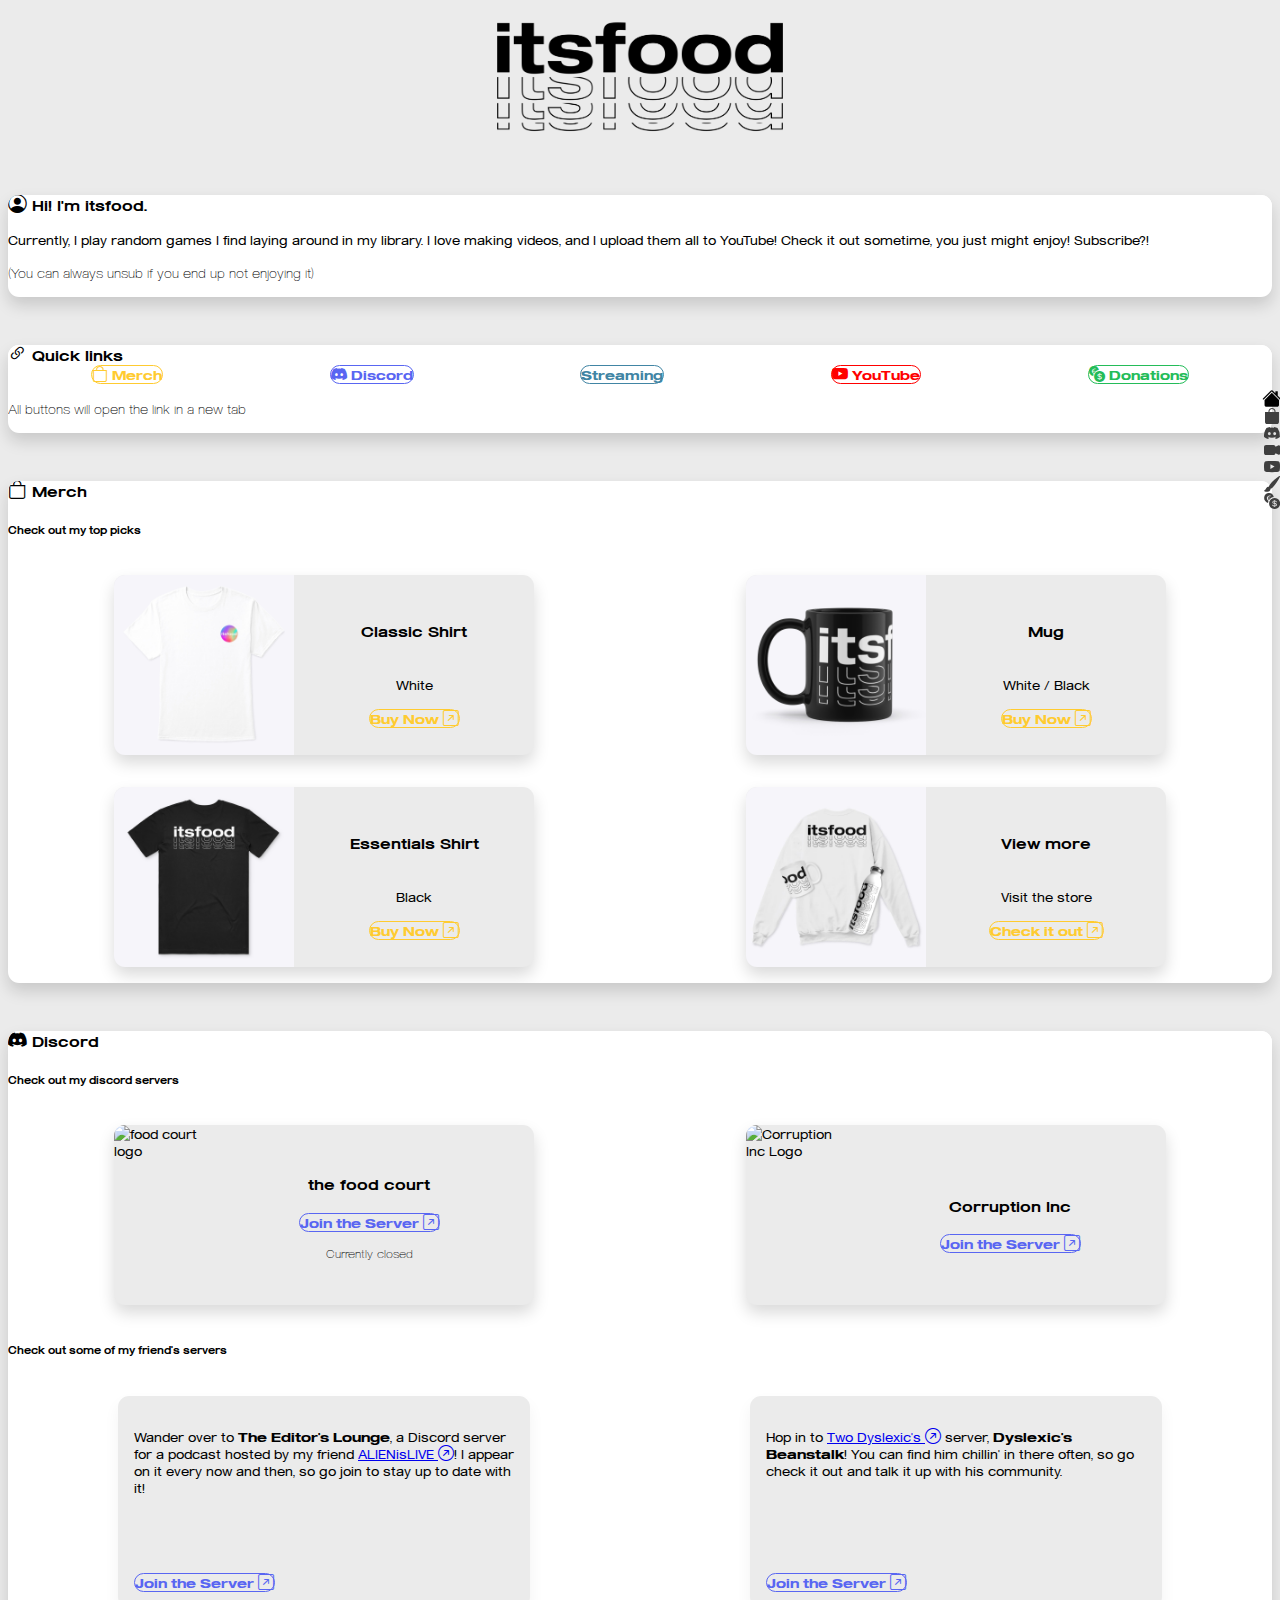
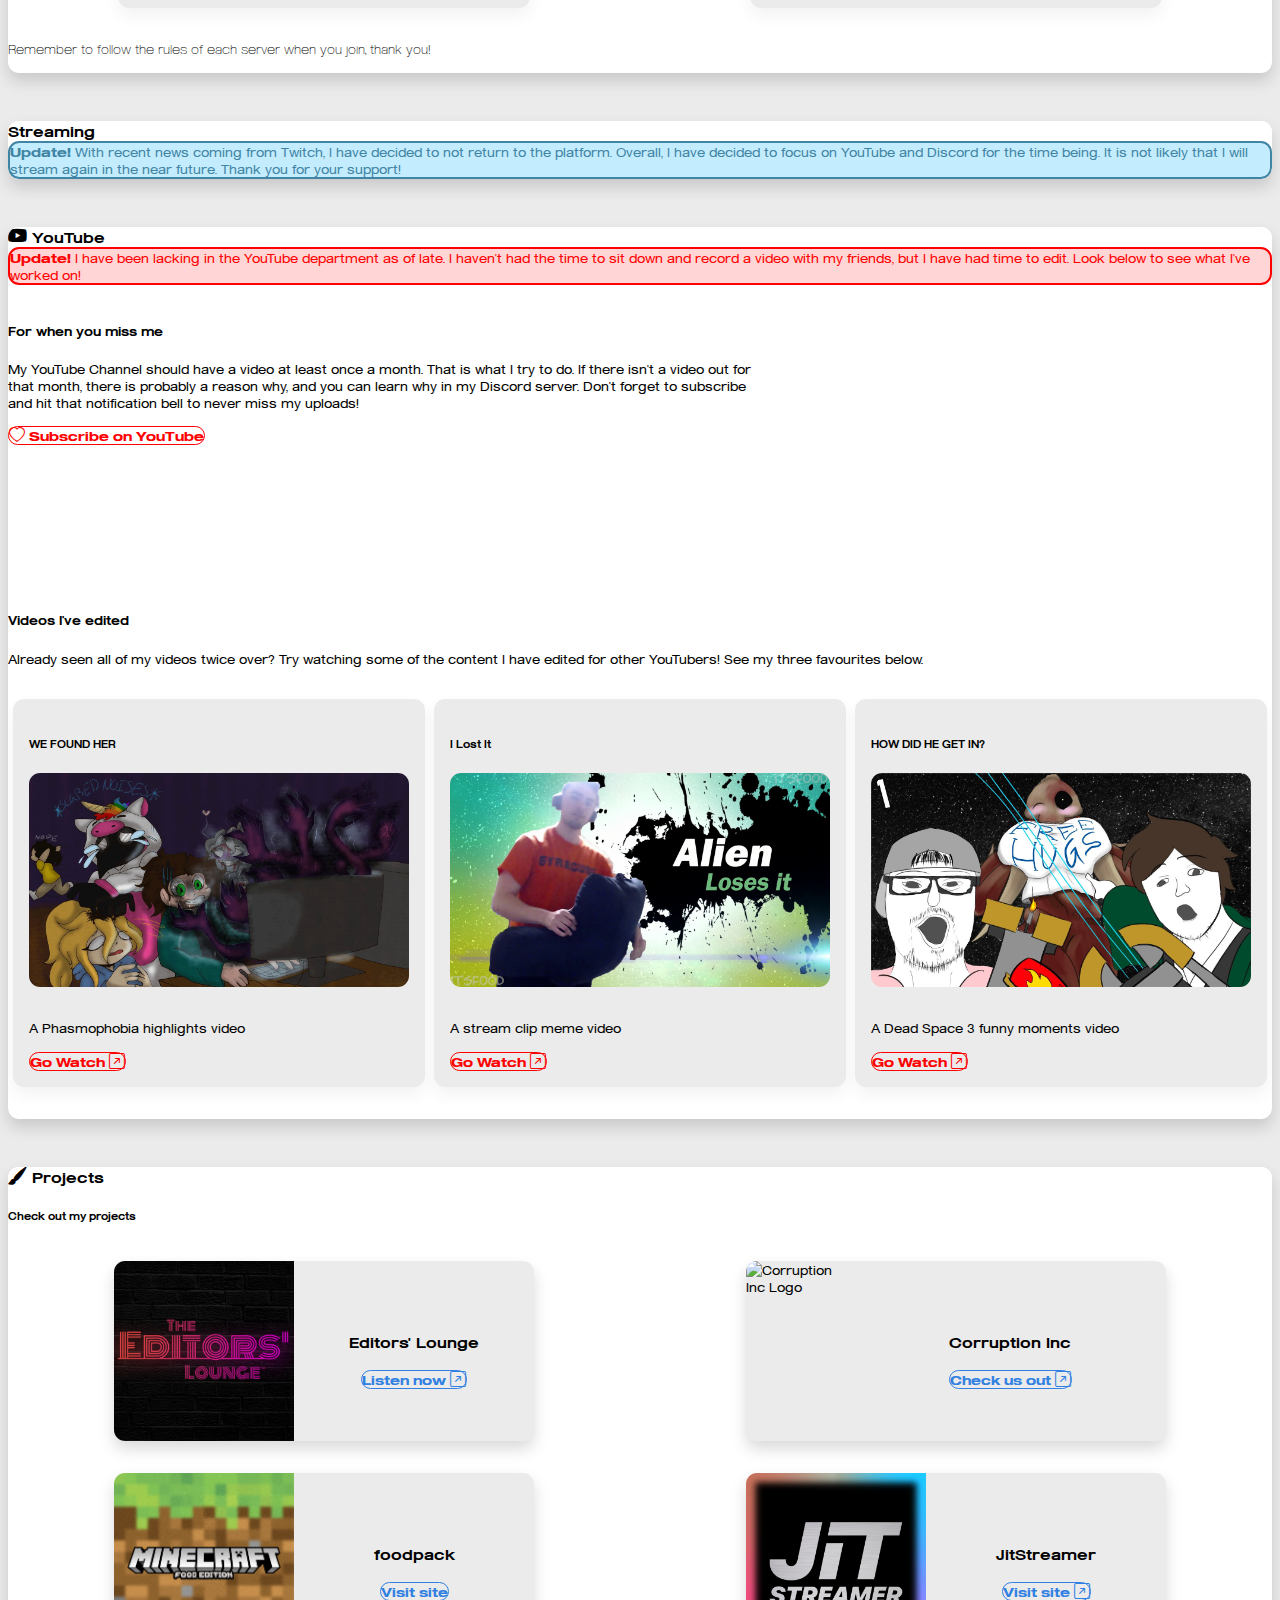
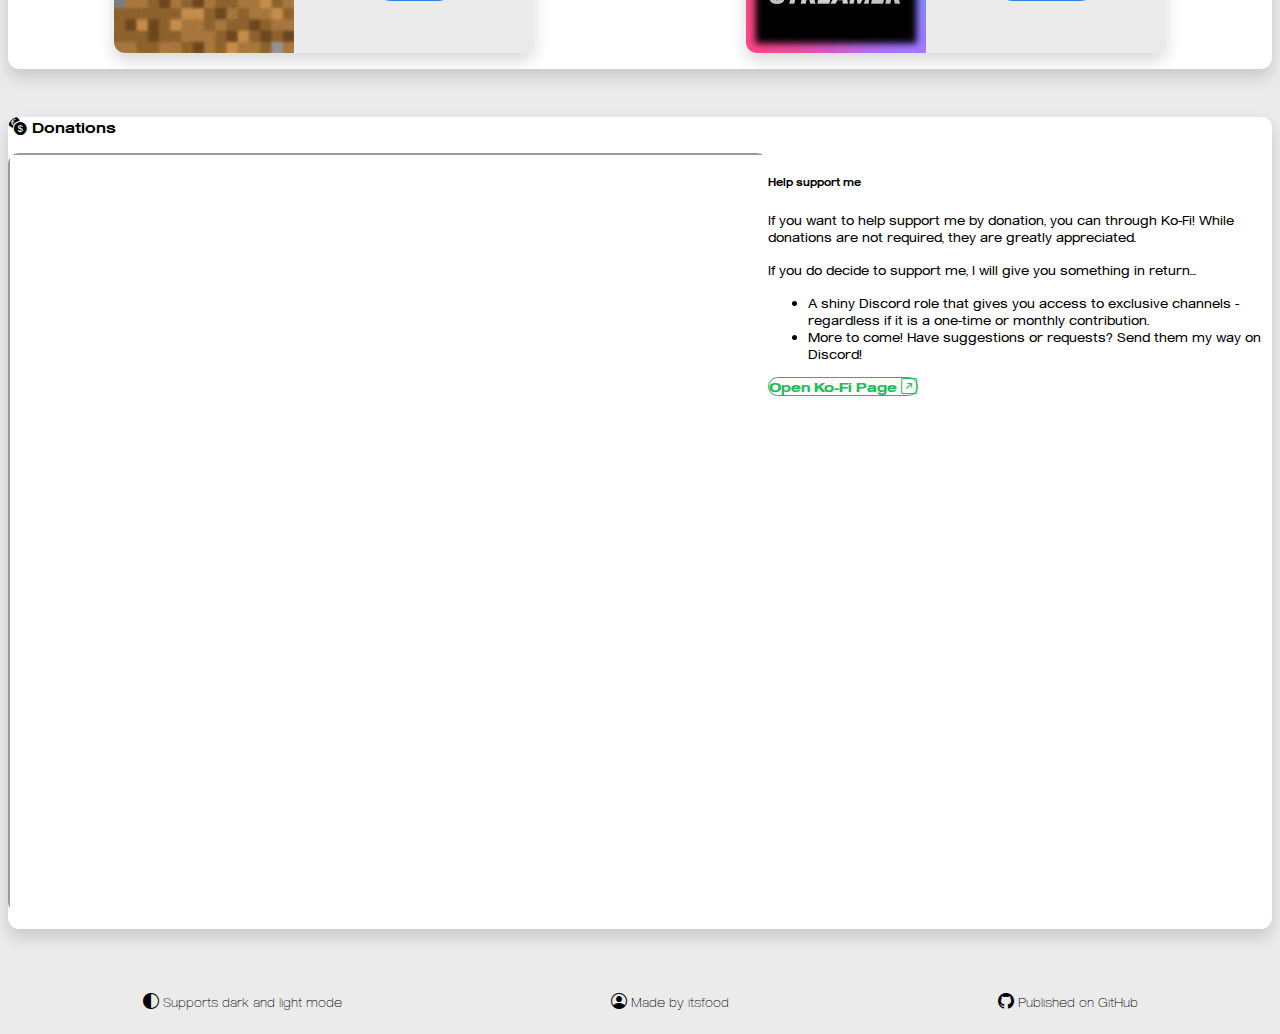
==== commit b71c553e: "Removing twitch from site" ====
--- a/index.html
+++ b/index.html
@@ -27,8 +27,8 @@
         <a class="nav-link" href="#discord" ondblclick="window.open('https://discord.itsfood.xyz')">
             <i class="bi bi-discord" id="navbar-discord"></i>
         </a>
-        <a class="nav-link" href="#twitch" ondblclick="window.open('https://twitch.tv/itsfoodlive')">
-            <i class="bi bi-twitch" id="navbar-twitch"></i>
+        <a class="nav-link" href="#streaming">
+            <i class="bi bi-camera-video-fill" id="navbar-streaming"></i>
         </a>
         <a class="nav-link" href="#youtube"
             ondblclick="window.open('https://www.youtube.com/channel/UCKGQCgPYx30GKtWlYYuQzdg')">
@@ -37,23 +37,24 @@
         <a class="nav-link" href="#projects">
             <i class="bi bi-brush-fill" id="navbar-projects"></i>
         </a>
-        <a class="nav-link" href="#donations">
+        <a class="nav-link" href="#donations" ondblclick="window.open('https://ko-fi.com/itsfood/')">
             <i class="bi bi-currency-exchange" id="navbar-donations"></i>
         </a>
     </div>
     <script>
         document.querySelectorAll('.nav-link').forEach(link => {
             link.addEventListener('click', (event) => {
-                event.preventDefault();
-                let target = event.target.id.replace('navbar-', '');
-                var position = {
-                    'element': document.getElementById(target).getBoundingClientRect().top,
-                    'offset': document.getElementById(target).getBoundingClientRect().top + window.pageYOffset - 45
-                }
-                window.scrollTo({
-                    top: position.offset,
-                    behavior: 'smooth'
-                });
+                // event.preventDefault();
+                // let target = event.target.id.replace('navbar-', '');
+                // var position = {
+                //     'element': document.getElementById(target).getBoundingClientRect().top,
+                //     'offset': document.getElementById(target).getBoundingClientRect().top + window.pageYOffset - 45
+                // }
+                // window.scrollTo({
+                //     top: position.offset,
+                //     behavior: 'smooth'
+                // });
+                window.history.replaceState({ id: "100" }, "itsfood", `https://itsfood.xyz/`);
             }, false);
         })
     </script>
@@ -72,10 +73,8 @@
                     <h3><i class="bi bi-person-circle"></i> Hi! I'm itsfood.</h3>
                 </div>
                 <div class="card-body">
-                    <p>Currently, I play random games I find laying around in my
-                        library. I love making videos, and I upload them all to YouTube! I used to stream on Twitch, but
-                        have lost the time needed currently to continue that. I will start streaming again later in
-                        2022! Check it out sometime, you just might enjoy! Subscribe?!
+                    <p>Currently, I play random games I find laying around in my library. I love making videos, and I
+                        upload them all to YouTube! Check it out sometime, you just might enjoy! Subscribe?!
                     </p>
                     <p class="text-muted">(You can always unsub if you end up not enjoying it)</p>
                 </div>
@@ -92,14 +91,14 @@
                         <a href="https://discord.itsfood.xyz" class="btn btn-discord m-1 disabled" target="_blank">
                             <i class="bi bi-discord"></i> <span>Discord</span>
                         </a>
-                        <a href="https://twitch.tv/itsfoodlive" class="btn btn-twitch m-1" target="_blank">
-                            <i class="bi bi-twitch"></i> <span>Twitch</span>
+                        <a class="btn btn-streaming disabled m-1" target="_blank">
+                            <span>Streaming</span>
                         </a>
                         <a href="https://www.youtube.com/channel/UCKGQCgPYx30GKtWlYYuQzdg" class="btn btn-youtube m-1"
                             target="_blank">
                             <i class="bi bi-youtube"></i> <span>YouTube</span>
                         </a>
-                        <a href="https://streamelements.com/itsfoodlive/tip" class="btn btn-green m-1" target="_blank">
+                        <a href="https://ko-fi.com/itsfood/" class="btn btn-green m-1" target="_blank">
                             <i class="bi bi-currency-exchange"></i> <span>Donations</span>
                         </a>
                     </div>
@@ -204,17 +203,6 @@
                         </div>
                     </div>
                     <div class="card-item">
-                        <p>Check out <b>Sleepy Hamster Hollow</b>, my friend <a href="https://www.twitch.tv/pvppyspit"
-                                target="_blank">Pvppyspit's <i class="bi bi-arrow-up-right-circle"></i></a>
-                            server! She's super chill, and so is her community! Go join and chill with
-                            her community.</p>
-                        <div class="item-footer">
-                            <a href="https://discord.gg/gkdGFre59p" target="_blank" class="btn btn-discord">
-                                Join the Server <i class="bi bi-arrow-up-right-square"></i>
-                            </a>
-                        </div>
-                    </div>
-                    <div class="card-item">
                         <p>Hop in to <a href="https://www.twitch.tv/nic2496" target="_blank">Two Dyslexic's
                                 <i class="bi bi-arrow-up-right-circle"></i></a> server, <b>Dyslexic's Beanstalk</b>! You
                             can find him chillin' in there often, so go check it out and talk it up with his community.
@@ -231,73 +219,35 @@
                 you!
             </p>
         </div>
-        <div class="card card-content" id="twitch">
+        <div class="card card-content" id="streaming">
             <div class="card-header">
-                <h3><i class="bi bi-twitch"></i> Twitch</h3>
-            </div>
-            <div class="alert alert-twitch mx-3 my-2">
-                <strong>Update!</strong> I have stopped streaming for now, but I
-                will begin again!
+                <h3>Streaming</h3>
+            </div>
+            <div class="alert alert-streaming mx-3 my-2">
+                <strong>Update!</strong> With recent news coming from Twitch, I have decided to not return to the
+                platform. Overall, I have decided to focus on YouTube and Discord for the time being. It is not likely
+                that I will stream again in the near future. Thank you for your support!
             </div>
             <div class="card-body">
-                <section class="bicol">
-                    <div class="embed-twitch">
+                <!-- <section class="bicol">
+                    <div class="embed-streaming">
                         <iframe src="https://player.twitch.tv/?channel=itsfoodlive&parent=itsfood.xyz&parent=localhost"
                             frameborder="0" scrolling="no" allowfullscreen="true" height="100%" width="100%"></iframe>
-                        <!-- <script>
-                            document.getElementById('twitch-iframe').addEventListener('load', () => {
-                                console.log('twitch loaded');
-                                setTimeout(() => {
-                                    gsap.to('.navbar', {
-                                        duration: 1,
-                                        display: 'flex',
-                                        opacity: 1,
-                                        ease: 'power3.out'
-                                    });
-                                    gsap.to('main', {
-                                        duration: 1,
-                                        display: 'block',
-                                        y: -document.querySelector('.loader').scrollHeight,
-                                        opacity: 1,
-                                        ease: 'power3.out',
-                                        onComplete: () => {
-                                            gsap.set('main', { y: 0 });
-                                        }
-                                    });
-                                    gsap.to('footer', {
-                                        duration: 1,
-                                        display: 'block',
-                                        opacity: 1,
-                                        ease: 'power3.out'
-                                    });
-                                    gsap.to('.loader', {
-                                        duration: 1,
-                                        opacity: 0,
-                                        y: -document.querySelector('.loader').scrollHeight,
-                                        ease: 'power3.out',
-                                        onComplete: () => {
-                                            document.querySelector('.loader').style.display = 'none';
-                                        }
-                                    })
-                                }, 1000);
-
-                            })
-                        </script> -->
                     </div>
                     <div class="w-100 ps-md-3 pt-3">
                         <h4>Catch me live</h4>
-                        <p>Watch me in the moment on Twitch. Hang out with other fans, and chat
+                        <p>Watch me in the moment. Hang out with other fans, and chat
                             with me live. I'll try to stick to my schedule, but if a stream is canceled there will be a
-                            reason in myDiscord server. Follow and turn on notifications, and consider subscribing
+                            reason in my Discord server. Follow and turn on notifications, and consider subscribing
                             to help support me!
                         </p>
-                        <a href="https://www.twitch.tv/itsfoodlive" target="_blank" class="btn btn-twitch"
+                        <a href="https://www.twitch.tv/itsfoodlive" target="_blank" class="btn btn-streaming"
                             onmousedown="javascript:fillHeart(this)">
                             <i class="bi bi-heart"></i> Follow on Twitch
                         </a>
                     </div>
-                </section>
-                <section>
+                </section> -->
+                <!-- <section>
                     <h4>Schedule</h4>
                     <p>Wanna know when you can stop by? Check out the schedule below.</p>
                     <p class="text-muted">Disclaimer: Schedule will be announced when I return to Twitch.</p>
@@ -305,35 +255,30 @@
                         <div class="card-day">
                             <h5 class="card-title">Monday</h5>
                             <p class="card-time" style="height: 6rem; margin-top: 1.5rem;">
-                                <!-- <b>5:00 PM</b> - <b>8:00 PM</b> -->
                                 <b>TBD</b>
                             </p>
                         </div>
                         <div class="card-day">
                             <h5 class="card-title">Tuesday</h5>
                             <p class="card-time" style="height: 3rem; margin-top: 3.5rem;">
-                                <!-- <b>5:00 PM</b> - <b>8:00 PM</b> -->
                                 <b>TBD</b>
                             </p>
                         </div>
                         <div class="card-day">
                             <h5 class="card-title">Wednesday</h5>
                             <p class="card-time" style="height: 4rem; margin-top: 4.5rem;">
-                                <!-- <b>5:00 PM</b> - <b>8:00 PM</b> -->
                                 <b>TBD</b>
                             </p>
                         </div>
                         <div class="card-day">
                             <h5 class="card-title">Thursday</h5>
                             <p class="card-time" style="height: 4rem; margin-top: 0.5rem;">
-                                <!-- <b>5:00 PM</b> - <b>8:00 PM</b> -->
                                 <b>TBD</b>
                             </p>
                         </div>
                         <div class="card-day">
                             <h5 class="card-title">Friday</h5>
                             <p class="card-time" style="height: 6rem; margin-top: 3.5rem;">
-                                <!-- <b>5:00 PM</b> - <b>8:00 PM</b> -->
                                 <b>TBD</b>
                             </p>
                         </div>
@@ -341,9 +286,9 @@
                     <p>Keep my schedule on your calendar! It will update automatically whenever I make
                         changes to it.</p>
                     <a href="webcal://api.twitch.tv/helix/schedule/icalendar?broadcaster_id=401982212"
-                        class="btn btn-twitch disabled"><i class="bi bi-calendar-check"></i> Add to your Calendar</a>
-                </section>
-                <section>
+                        class="btn btn-streaming disabled"><i class="bi bi-calendar-check"></i> Add to your Calendar</a>
+                </section> -->
+                <!-- <section>
                     <h4>Milestones</h4>
                     <p>A look at my Twitch history</p>
                     <div class="timeline">
@@ -353,11 +298,11 @@
                             <h5>Channel Created</h5>
                         </div>
                         <div class="timeline-item">
-                            <p class="text-muted">October 2022</p>
+                            <p class="text-muted">October 2020</p>
                             <h5>Twitch Affiliate</h5>
                         </div>
                     </div>
-                </section>
+                </section> -->
             </div>
             <!-- <div class="card-footer">
             </div> -->
@@ -412,7 +357,7 @@
                         <div class="card-item">
                             <h5>I Lost It</h5>
                             <img class="card-image shadow" src="./img/videos/alien-ilostit.jpg" alt="YouTube Thumbnail">
-                            <p>A Twitch clip meme video</p>
+                            <p>A stream clip meme video</p>
                             <div class="item-footer">
                                 <a href="https://www.youtube.com/watch?v=_NoK8STTquA" class="btn btn-youtube"
                                     target="_blank">Go
@@ -489,9 +434,9 @@
             <div class="card-body">
                 <section class="bicol">
                     <div class="embed-kofi">
-                        <iframe id='kofiframe' width="100%" height="100%"
+                        <iframe id='kofiframe' width="100%" height="130%"
                             src='https://ko-fi.com/itsfood/?hidefeed=true&widget=true&embed=true&preview=true'
-                            style='border:none;width:100%;padding:4px;background:#f9f9f9;' title='itsfood'></iframe>
+                            title='itsfood'></iframe>
                     </div>
                     <div class="w-100 ps-md-3 pt-3">
                         <h5>Help support me</h5>
@@ -532,7 +477,7 @@
             return new bootstrap.Alert(element)
         })
 
-        // Fill in heart icons in buttons when clicked (Twitch, YouTube)
+        // Fill in heart icons in buttons when clicked (YouTube)
         function fillHeart(elem) {
             let heart = elem.getElementsByClassName('bi-heart')[0];
             // console.log(heart)
--- a/css/style.css
+++ b/css/style.css
@@ -185,9 +185,9 @@
   color: #ff0000 !important;
 }
 
-.active #navbar-twitch,
-.nav-link:hover #navbar-twitch {
-  color: #6441a4 !important;
+.active #navbar-streaming,
+.nav-link:hover #navbar-streaming {
+  color: #4185a4 !important;
 }
 
 .active #navbar-discord,
@@ -201,7 +201,7 @@
 }
 
 .nav-link #navbar-youtube,
-.nav-link #navbar-twitch,
+.nav-link #navbar-streaming,
 .nav-link #navbar-home,
 .nav-link #navbar-discord {
   transition: 150ms ease-in;
@@ -286,8 +286,8 @@
 
 .card-body .card-deck .card-item {
   width: 100%;
-  max-width: 450px;
-  margin: 1rem 0;
+  max-width: 420px;
+  margin: 1rem 0.2rem;
   border-radius: 0.7rem;
   background-color: var(--theme-web-bg);
   box-shadow: 0 0.5rem 1rem rgba(0, 0, 0, 0.15);
@@ -306,11 +306,11 @@
   width: 100%;
   max-width: 380px;
   min-height: 180px;
-  margin: 1rem;
+  margin: 1rem 0.2rem;
   padding: 1rem;
   border-radius: 0.7rem;
   background-color: var(--theme-web-bg);
-  box-shadow: 0 0.5rem 1rem rgba(0, 0, 0, 0.15);
+  box-shadow: 0 0.5rem 1rem rgba(0, 0, 0, 0.05);
   overflow: hidden;
   display: flex;
   flex-direction: column;
@@ -357,9 +357,9 @@
 .card-time {
   width: 100%;
   border-radius: 0.7rem;
-  color: #6441a4;
-  border: 2px solid #6441a4;
-  background-color: #e5d7ff;
+  color: #4185a4;
+  border: 2px solid #4185a4;
+  background-color: #c4ecff;
   display: flex;
   align-items: center;
 }
@@ -379,7 +379,7 @@
   height: 0;
   width: 100%;
   z-index: 0;
-  border: 1px solid #6441a4;
+  border: 1px solid #4185a4;
 }
 .timeline-item {
   padding: 1rem;
@@ -389,25 +389,25 @@
   align-items: center;
   justify-content: center;
   border-radius: 0.7rem;
-  border: 1px solid #6441a4;
-  background-color: #e5d7ff;
+  border: 1px solid #4185a4;
+  background-color: #c4ecff;
   box-shadow: 0 0.5rem 1rem rgba(0, 0, 0, 0.15);
   overflow: hidden;
   z-index: 1;
 }
 .timeline-item.item-todo {
-  border: 1px dashed #6441a4;
+  border: 1px dashed #4185a4;
   font-style: italic;
 }
 .timeline-item * {
-  color: #6441a4 !important;
+  color: #4185a4 !important;
   padding: 0;
   margin: 0;
 }
 
 /* Embeds */
 .embed-youtube,
-.embed-twitch {
+.embed-streaming {
   width: 100%;
   height: calc(100% * 1.7777777778);
   aspect-ratio: 1.7777777778 !important;
@@ -423,7 +423,7 @@
   position: relative;
 }
 
-.embed-twitch iframe {
+.embed-streaming iframe {
   position: absolute;
   width: 100%;
   height: 100%;
@@ -439,10 +439,10 @@
   border: 2px solid #ff0000 !important;
   background-color: #ffd5d5 !important;
 }
-.alert-twitch {
-  color: #6441a4 !important;
-  border: 2px solid #6441a4 !important;
-  background-color: #e5d7ff !important;
+.alert-streaming {
+  color: #4185a4 !important;
+  border: 2px solid #4185a4 !important;
+  background-color: #c4ecff !important;
 }
 
 /* Buttons */
@@ -484,13 +484,13 @@
   background-color: #24bc59 !important;
 }
 
-.btn-twitch {
-  color: #6441a4 !important;
-  border: 1px solid #6441a4 !important;
+.btn-streaming {
+  color: #4185a4 !important;
+  border: 1px solid #4185a4 !important;
   transition: 300ms ease !important;
 }
-.btn-twitch:hover {
-  background-color: #6441a4 !important;
+.btn-streaming:hover {
+  background-color: #4185a4 !important;
 }
 
 .btn-youtube {
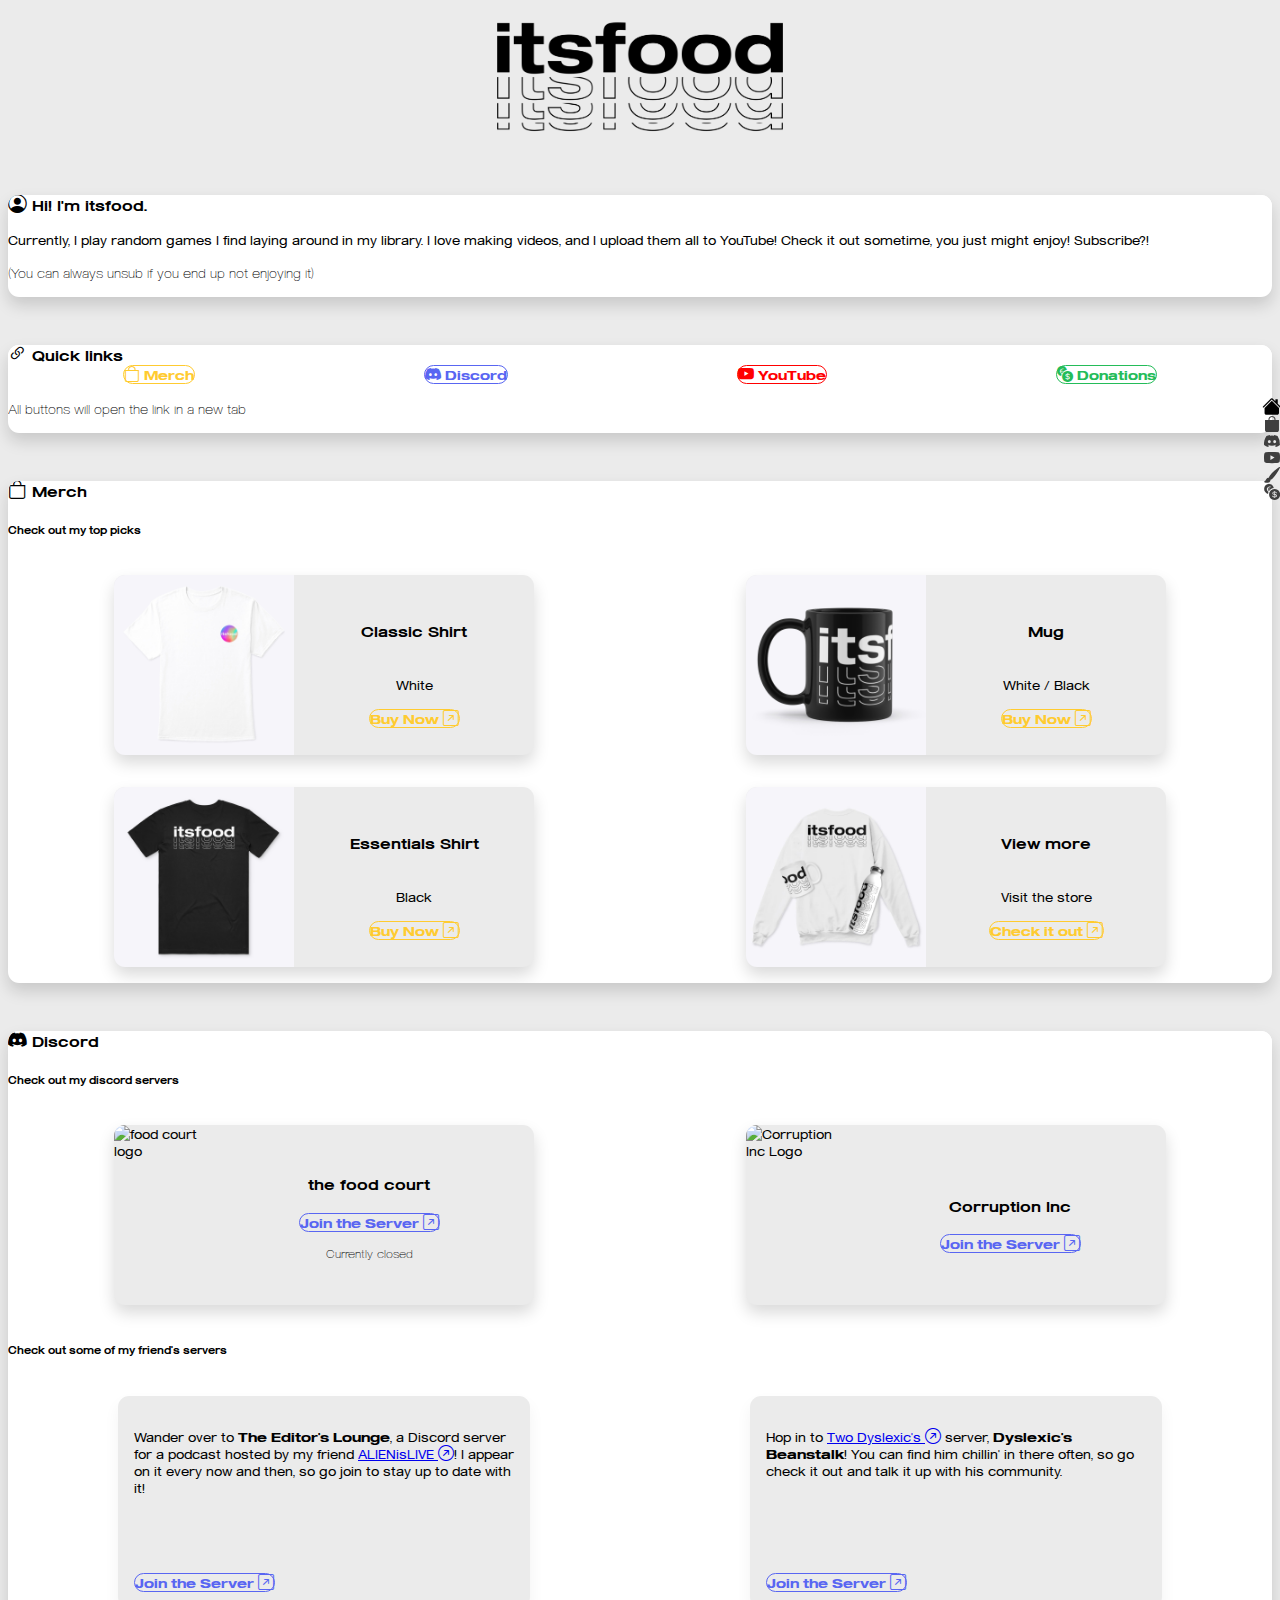
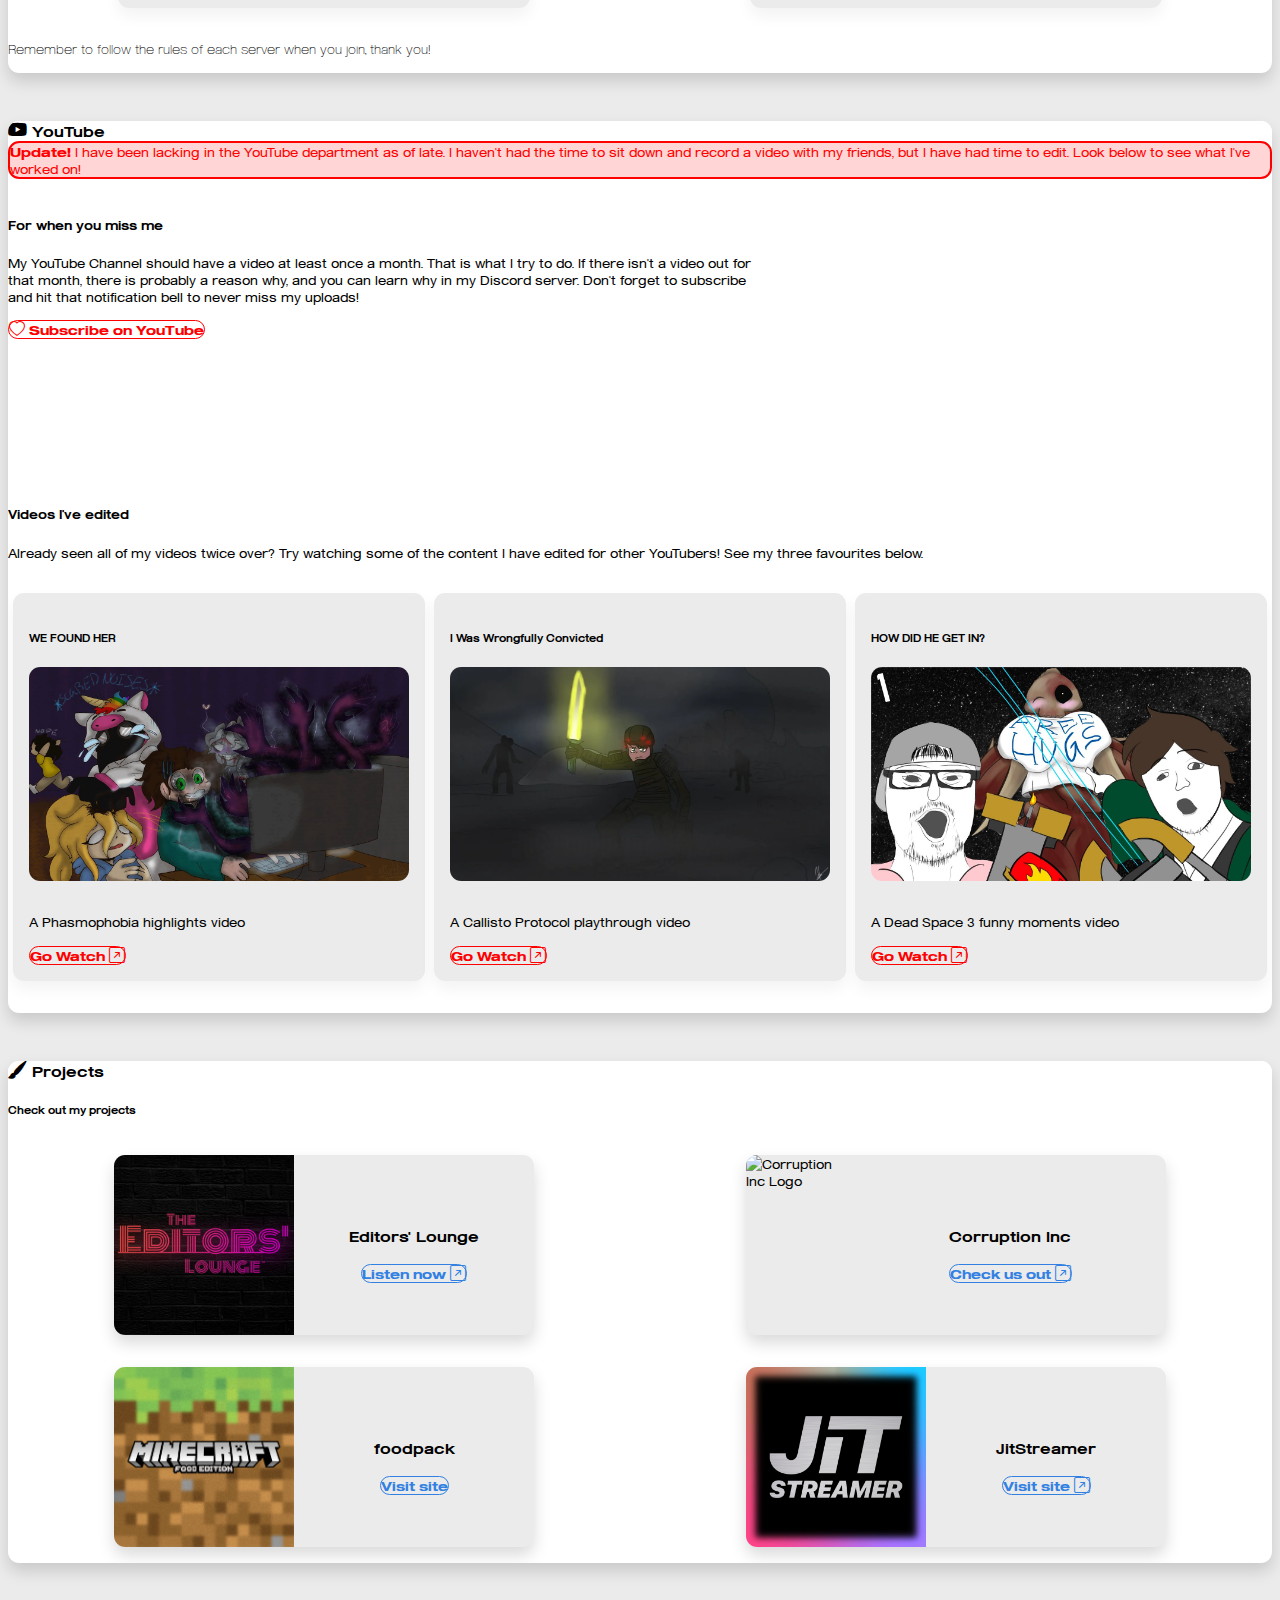
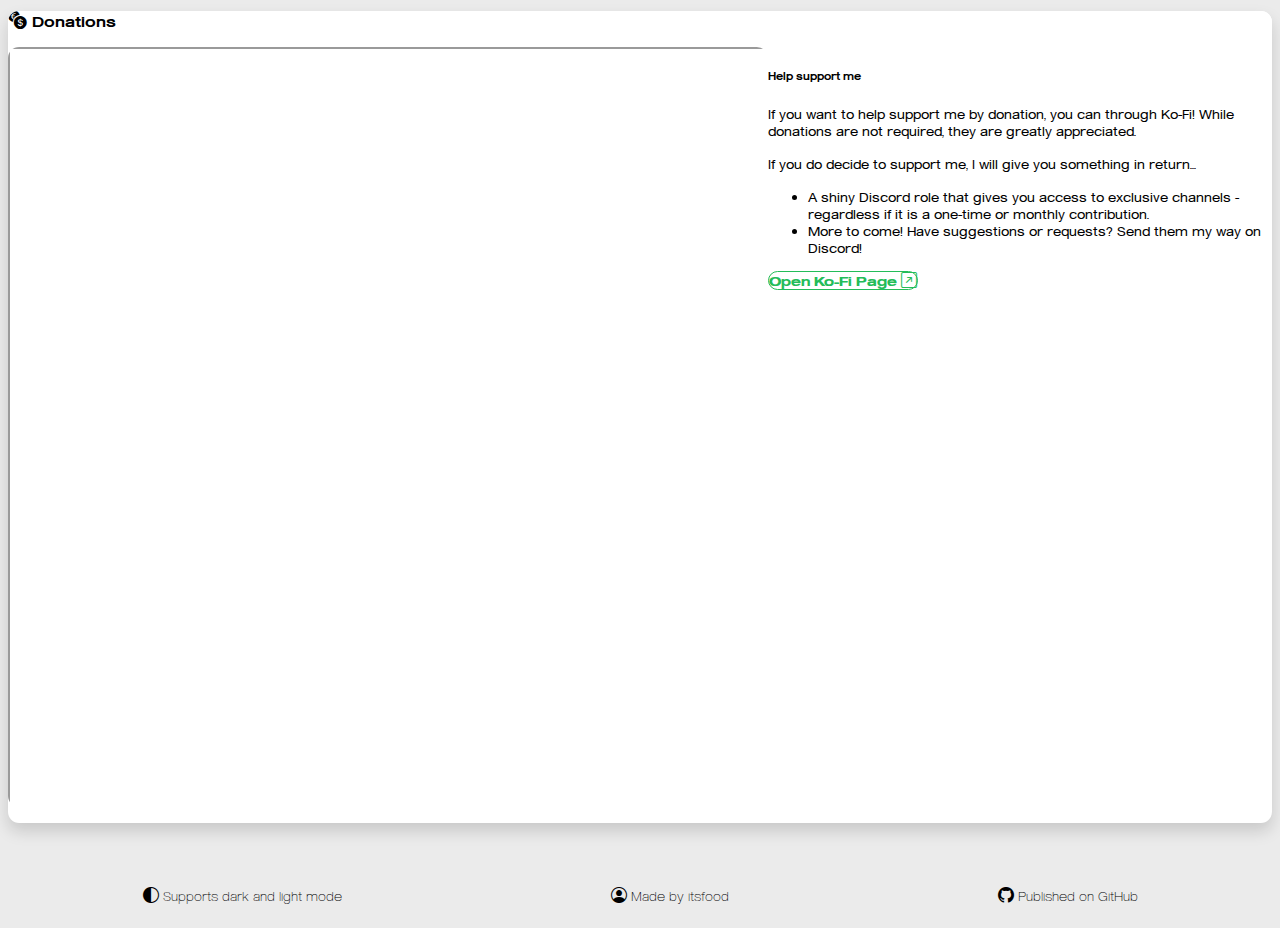
==== commit e2220d10: "updating video" ====
--- a/index.html
+++ b/index.html
@@ -27,9 +27,9 @@
         <a class="nav-link" href="#discord" ondblclick="window.open('https://discord.itsfood.xyz')">
             <i class="bi bi-discord" id="navbar-discord"></i>
         </a>
-        <a class="nav-link" href="#streaming">
+        <!-- <a class="nav-link" href="#streaming">
             <i class="bi bi-camera-video-fill" id="navbar-streaming"></i>
-        </a>
+        </a> -->
         <a class="nav-link" href="#youtube"
             ondblclick="window.open('https://www.youtube.com/channel/UCKGQCgPYx30GKtWlYYuQzdg')">
             <i class="bi bi-youtube" id="navbar-youtube"></i>
@@ -91,9 +91,9 @@
                         <a href="https://discord.itsfood.xyz" class="btn btn-discord m-1 disabled" target="_blank">
                             <i class="bi bi-discord"></i> <span>Discord</span>
                         </a>
-                        <a class="btn btn-streaming disabled m-1" target="_blank">
-                            <span>Streaming</span>
-                        </a>
+                        <!-- <a class="btn btn-streaming disabled m-1" target="_blank">
+                            <i class="bi bi-camera-video-fill" id="navbar-streaming"></i> <span>Streaming</span>
+                        </a> -->
                         <a href="https://www.youtube.com/channel/UCKGQCgPYx30GKtWlYYuQzdg" class="btn btn-youtube m-1"
                             target="_blank">
                             <i class="bi bi-youtube"></i> <span>YouTube</span>
@@ -219,17 +219,17 @@
                 you!
             </p>
         </div>
-        <div class="card card-content" id="streaming">
+        <!--  <div class="card card-content" id="streaming">
             <div class="card-header">
                 <h3>Streaming</h3>
             </div>
             <div class="alert alert-streaming mx-3 my-2">
-                <strong>Update!</strong> With recent news coming from Twitch, I have decided to not return to the
-                platform. Overall, I have decided to focus on YouTube and Discord for the time being. It is not likely
-                that I will stream again in the near future. Thank you for your support!
+                <strong>Update!</strong> I have decided to stop streaming on Twitch. Overall, I have decided to focus on
+                YouTube and Discord for the time being. It is not likely that I will stream again in the near future.
+                Thank you for your support!
             </div>
             <div class="card-body">
-                <!-- <section class="bicol">
+                <section class="bicol">
                     <div class="embed-streaming">
                         <iframe src="https://player.twitch.tv/?channel=itsfoodlive&parent=itsfood.xyz&parent=localhost"
                             frameborder="0" scrolling="no" allowfullscreen="true" height="100%" width="100%"></iframe>
@@ -247,7 +247,7 @@
                         </a>
                     </div>
                 </section> -->
-                <!-- <section>
+        <!-- <section>
                     <h4>Schedule</h4>
                     <p>Wanna know when you can stop by? Check out the schedule below.</p>
                     <p class="text-muted">Disclaimer: Schedule will be announced when I return to Twitch.</p>
@@ -288,7 +288,7 @@
                     <a href="webcal://api.twitch.tv/helix/schedule/icalendar?broadcaster_id=401982212"
                         class="btn btn-streaming disabled"><i class="bi bi-calendar-check"></i> Add to your Calendar</a>
                 </section> -->
-                <!-- <section>
+        <!-- <section>
                     <h4>Milestones</h4>
                     <p>A look at my Twitch history</p>
                     <div class="timeline">
@@ -302,11 +302,12 @@
                             <h5>Twitch Affiliate</h5>
                         </div>
                     </div>
-                </section> -->
-            </div>
-            <!-- <div class="card-footer">
-            </div> -->
-        </div>
+                </section>
+            </div>
+            <div class="card-footer">
+            </div>
+        </div>
+        -->
         <div class="card card-content" id="youtube">
             <div class="card-header">
                 <h3><i class="bi bi-youtube"></i> YouTube</h3>
@@ -355,11 +356,12 @@
                             </div>
                         </div>
                         <div class="card-item">
-                            <h5>I Lost It</h5>
-                            <img class="card-image shadow" src="./img/videos/alien-ilostit.jpg" alt="YouTube Thumbnail">
-                            <p>A stream clip meme video</p>
+                            <h5>I Was Wrongfully Convicted</h5>
+                            <img class="card-image shadow" src="./img/videos/alien-convicted.webp"
+                                alt="YouTube Thumbnail">
+                            <p>A Callisto Protocol playthrough video</p>
                             <div class="item-footer">
-                                <a href="https://www.youtube.com/watch?v=_NoK8STTquA" class="btn btn-youtube"
+                                <a href="https://www.youtube.com/watch?v=onpSbYoAyt8" class="btn btn-youtube"
                                     target="_blank">Go
                                     Watch <i class="bi bi-arrow-up-right-square"></i></a>
                             </div>
